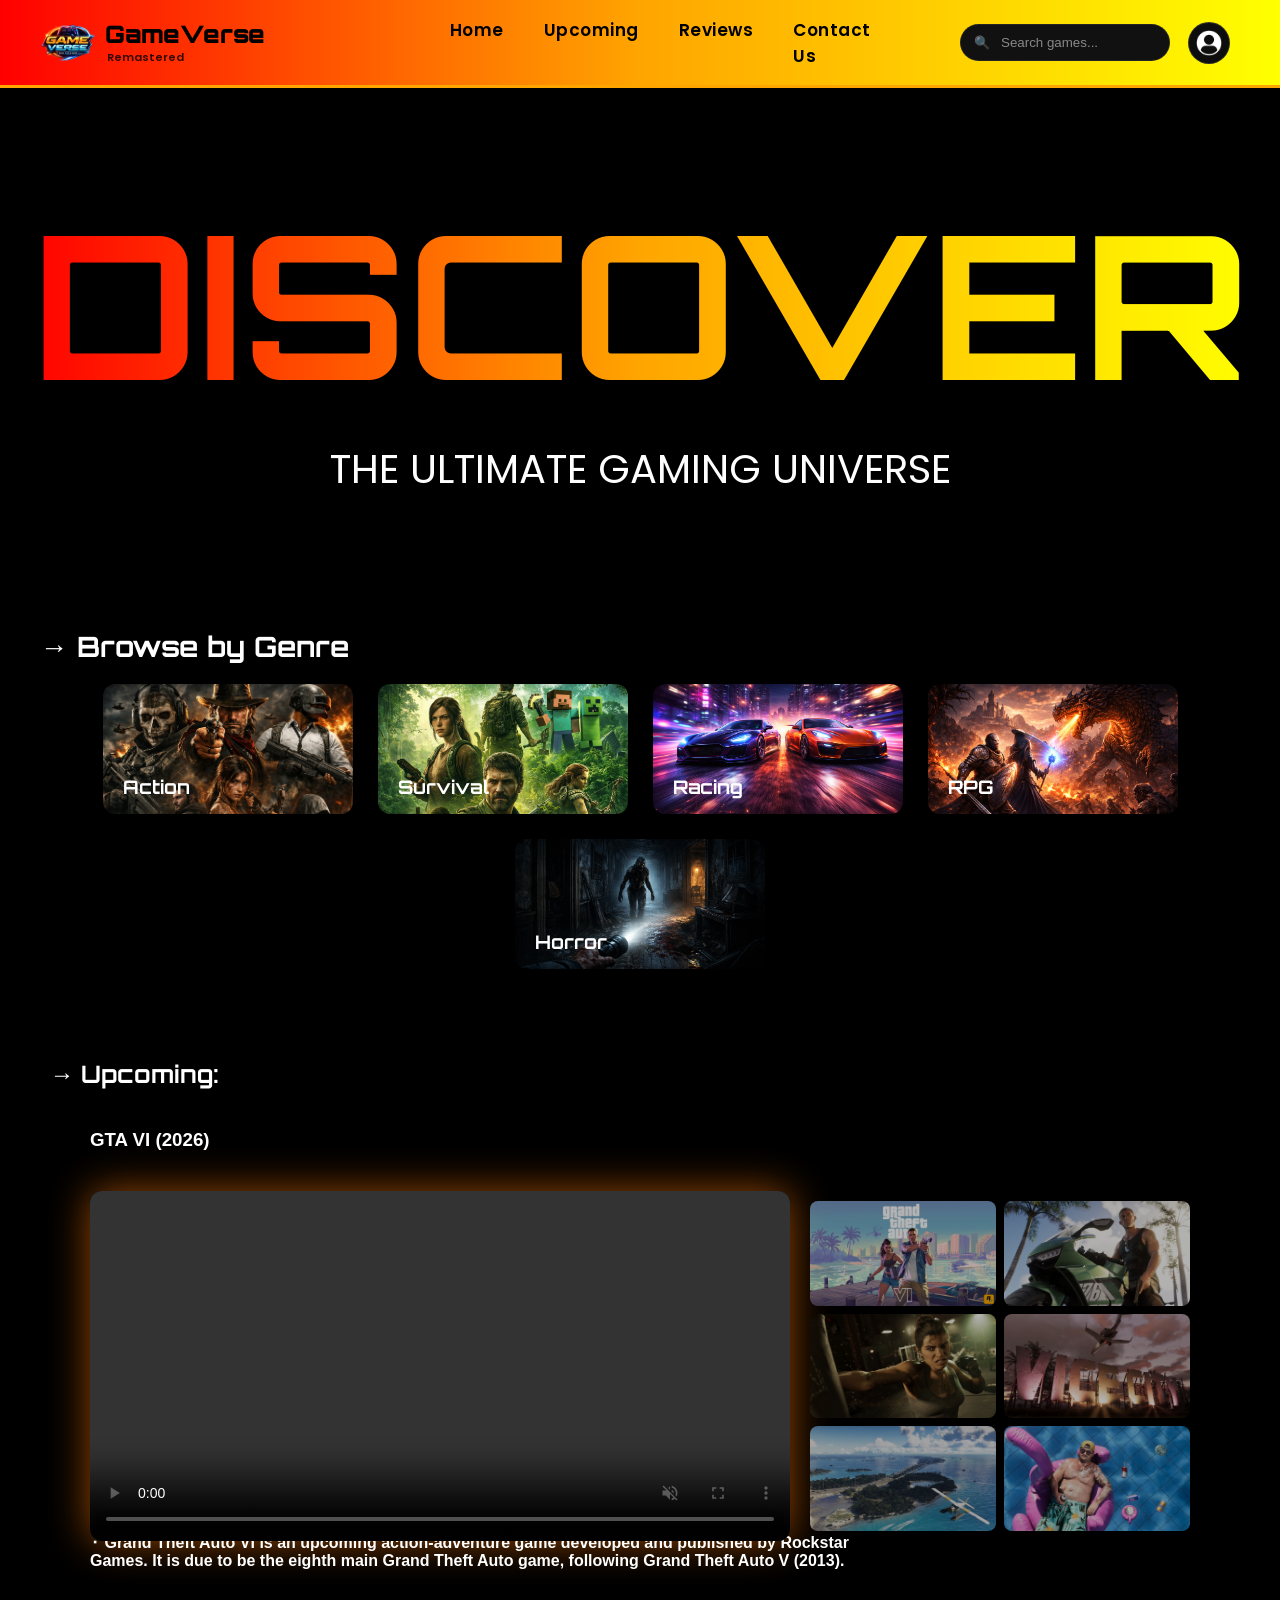
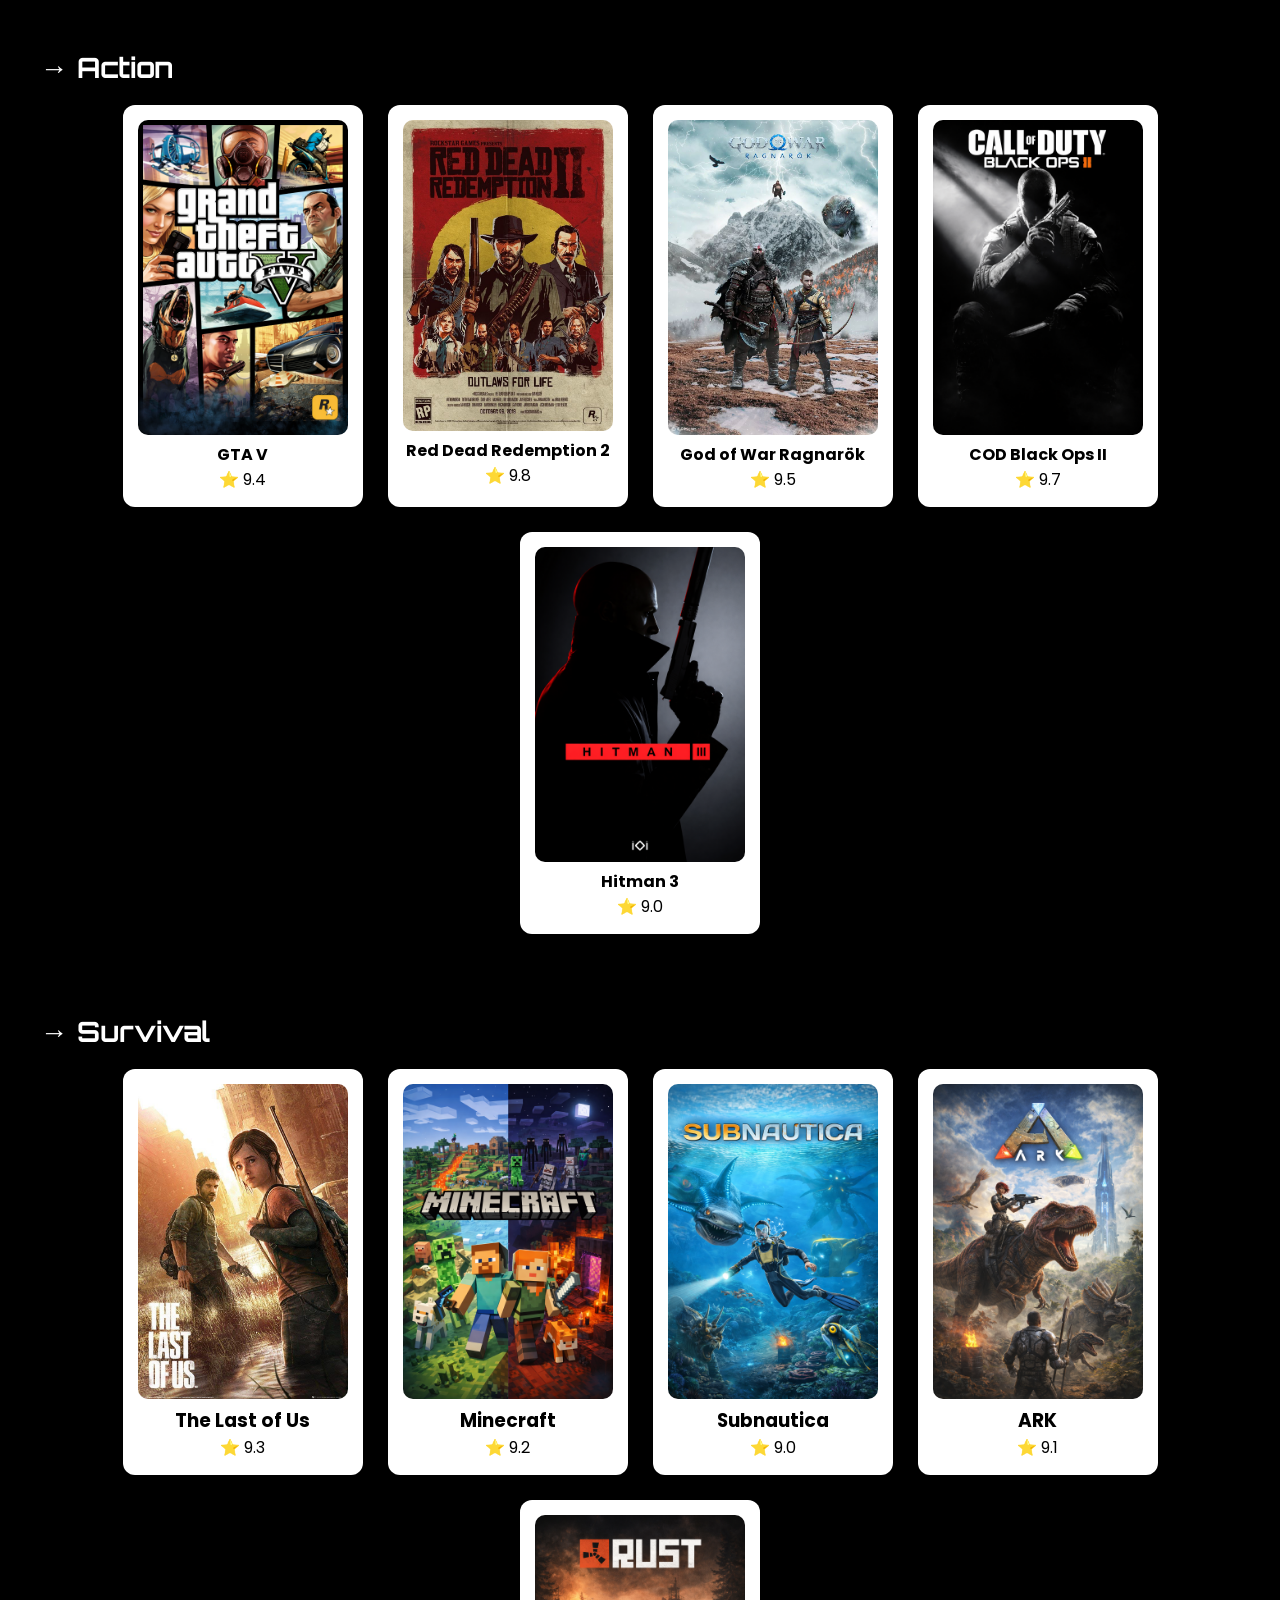
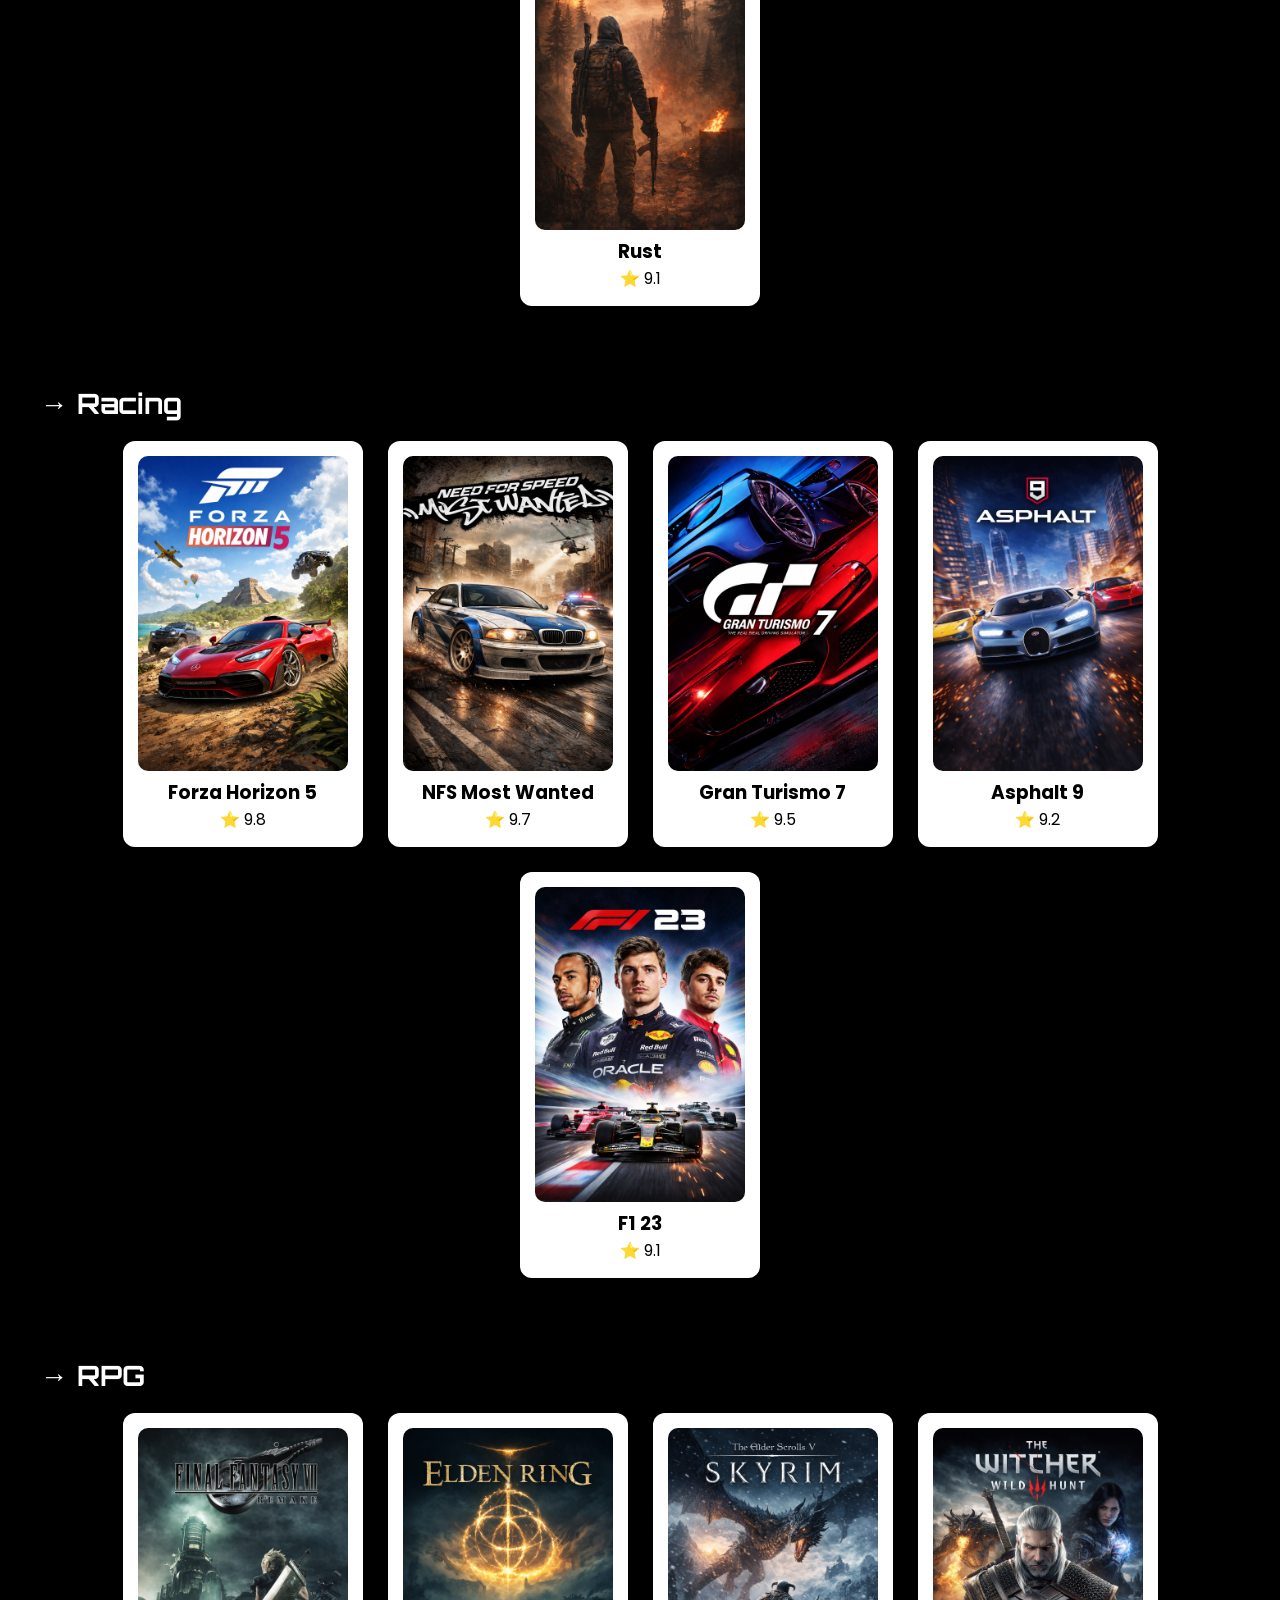
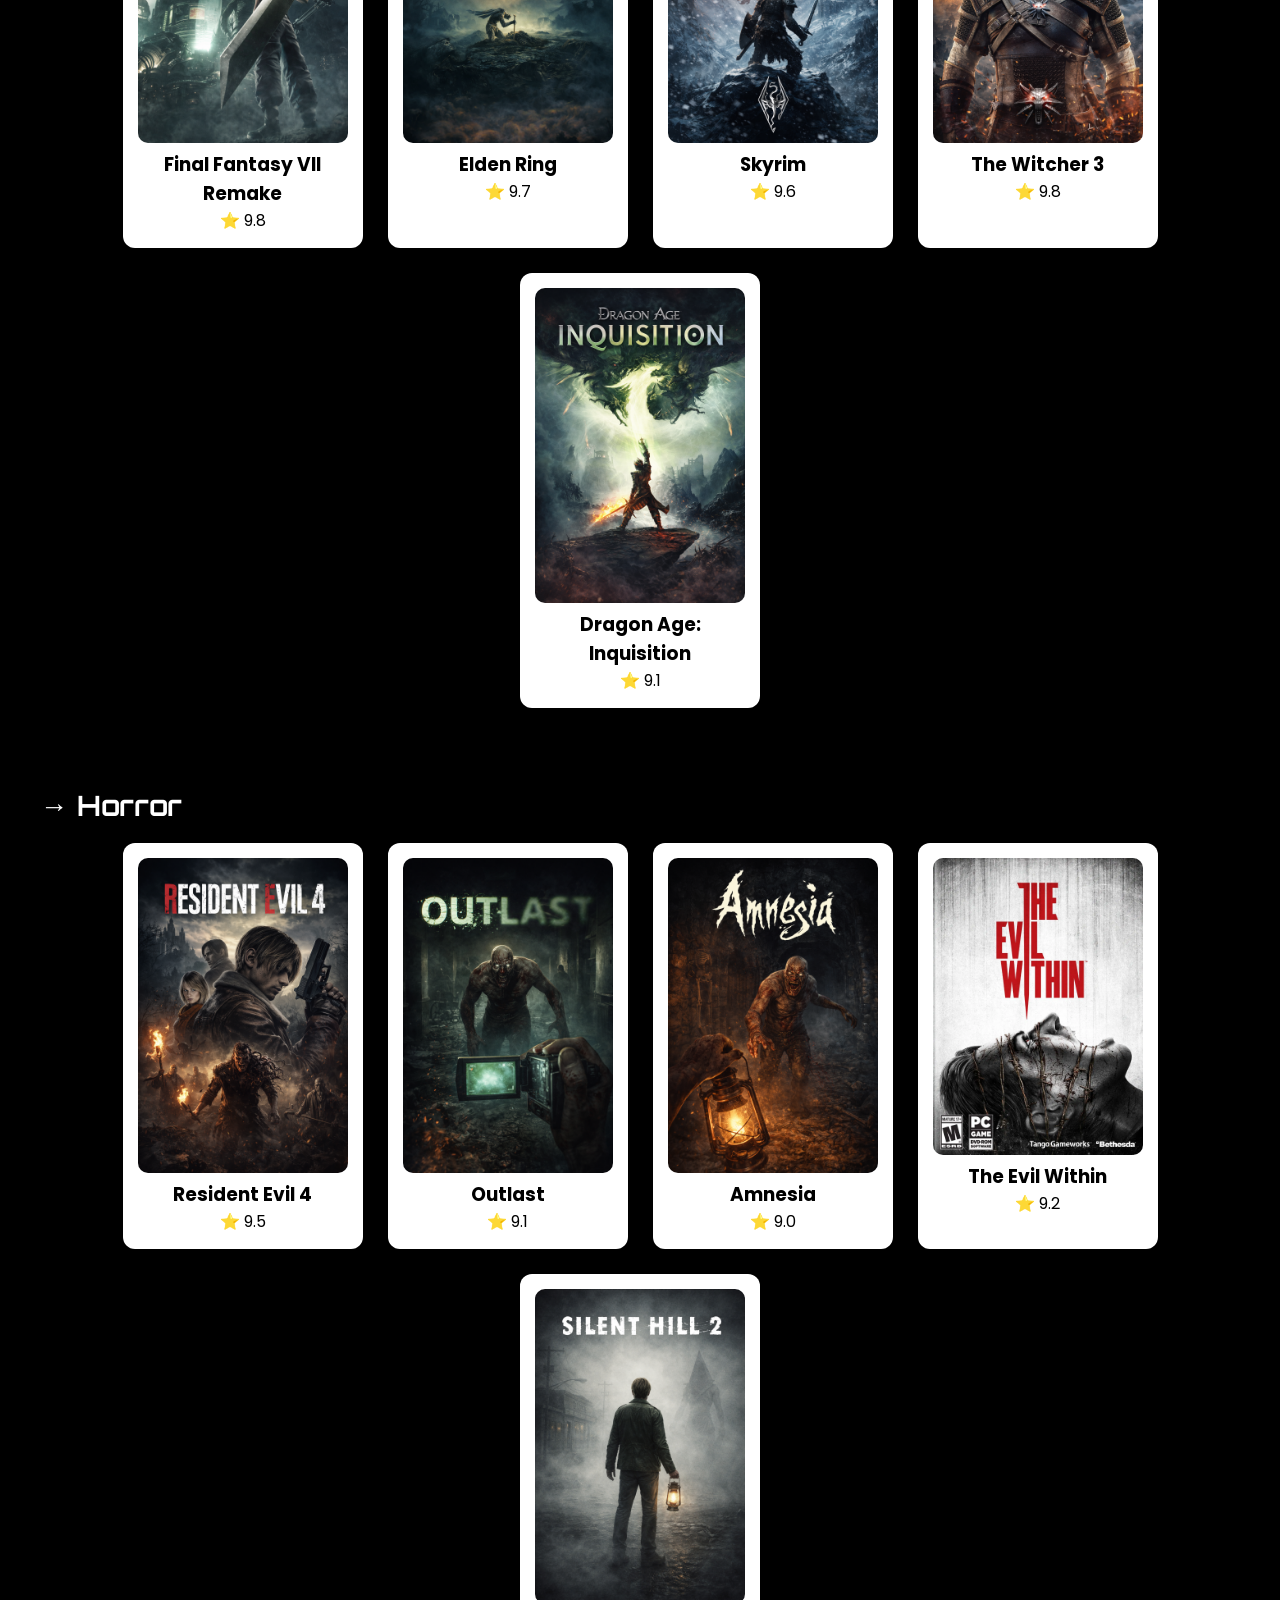
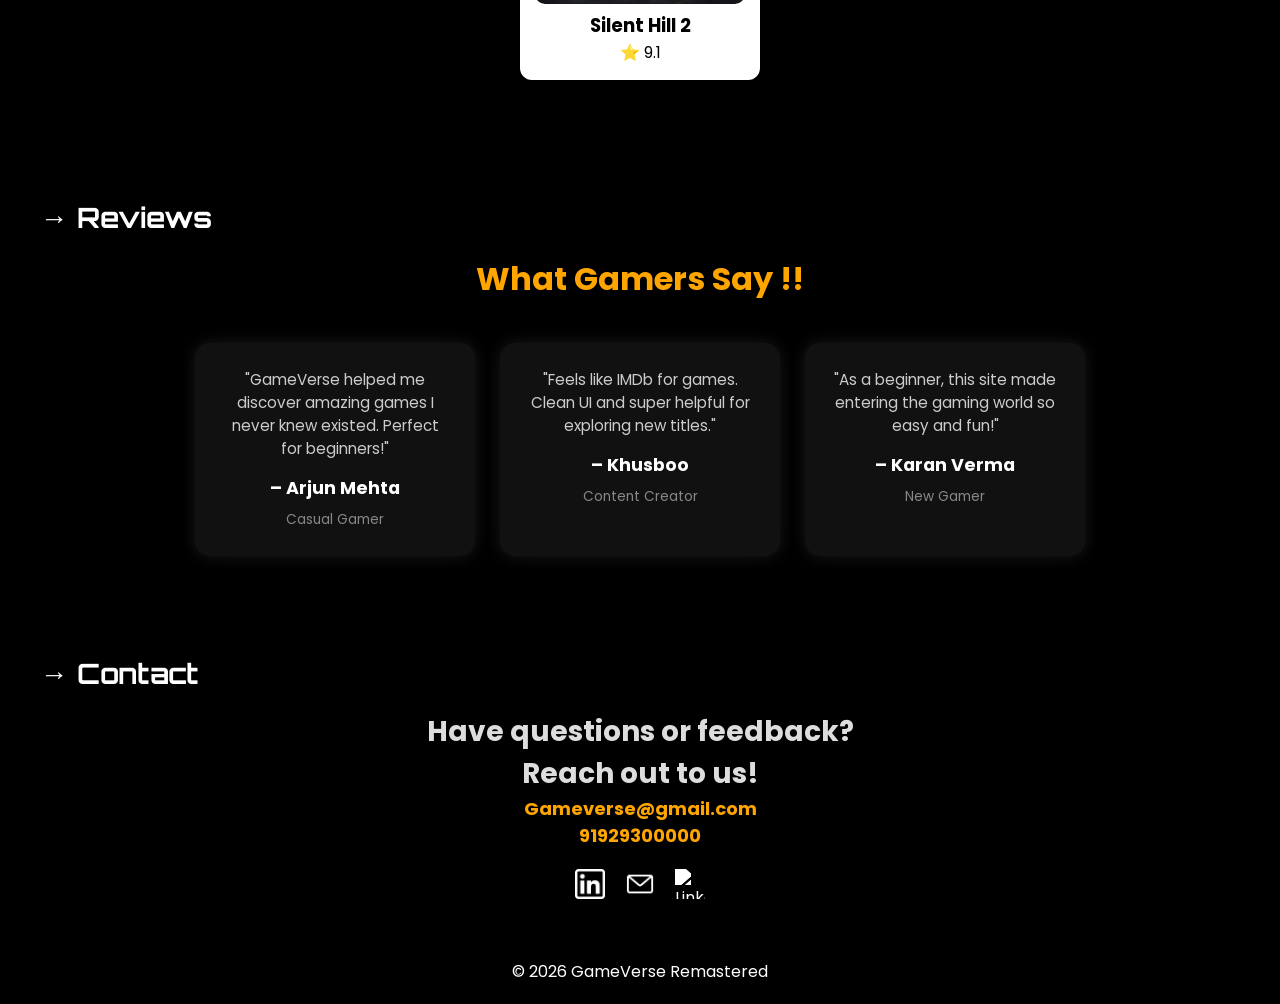
==== index.html @ 8b963e55 "new changes" ====
<!DOCTYPE html>
<html lang="en">
<head>
  <meta charset="UTF-8">
  <title>GameVerse Remastered</title>
  <meta name="viewport" content="width=device-width, initial-scale=1.0">

  <!-- fonts -->
  <link rel="preconnect" href="https://fonts.googleapis.com">
  <link rel="preconnect" href="https://fonts.gstatic.com" crossorigin>
  <link
    href="https://fonts.googleapis.com/css2?family=Archivo+Black&family=Bungee&family=Google+Sans:ital,opsz,wght@0,17..18,400..700;1,17..18,400..700&family=Orbitron:wght@400..900&family=Yanone+Kaffeesatz:wght@200..700&display=swap"
    rel="stylesheet">
  <link rel="preconnect" href="https://fonts.googleapis.com">
  <link rel="preconnect" href="https://fonts.gstatic.com" crossorigin>
  <link
    href="https://fonts.googleapis.com/css2?family=Archivo+Black&family=Bungee&family=Orbitron:wght@400..900&family=Yanone+Kaffeesatz:wght@200..700&display=swap"
    rel="stylesheet">
  <link
    href="https://fonts.googleapis.com/css2?family=Orbitron:wght@500;700;900&family=Poppins:wght@300;400;600&display=swap"
    rel="stylesheet">

  <link rel="stylesheet" href="GameVerse.css">
  <link rel="icon" href="./images_gameverse/logo_2.png">
</head>

<body>

  <header class="header">
    <nav class="navbar">
      <div class="brand">
        <img src="./images_gameverse/logo_2.png" class="logo-img">
        <div class="brand-text">
          <span class="logo">GameVerse</span><br>
          <span class="remastered">Remastered</span>
        </div>
      </div>

      <ul class="nav-links">
        <li><a href="#genres">Home</a></li>
        <li><a href="#Upcoming">Upcoming</a></li>
        <li><a href="#reviews">Reviews</a></li>
        <li><a href="#contact">Contact Us</a></li>
      </ul>

      <div class="nav-right">
        <div class="search-box">
          <span class="search-icon">🔍</span>
          <input class="search" type="text" placeholder="Search games...">
        </div>

        <div class="profile-btn" onclick="openPopup()">
          <img src="images_gameverse/profile.png" alt="profile">
        </div>
      </div>

      <!-- Login pop up -->
      <div class="popup" id="loginPopup">
        <div class="popup-content">
          <span class="close-btn" onclick="closePopup()">&times;</span>
          <h2 style="margin-bottom: 20px; margin-left: -2px;">Login</h2>

          <div class="input-group">
            <input type="text" id="username" required>
            <label>Username/Email</label>
          </div>

          <div class="input-group">
            <input type="password" id="password" required>
            <label>Password</label>
          </div>
          <button class="submit-btn" onclick="handleLogin()">Login→</button><br>
          <p id="login-msg"></p>
        </div>
      </div>
    </nav>
  </header>

  <!-- hero -->
  <section class="hero">
    <h1 class="hero-title">DISCOVER</h1>
    <p class="hero-sub">THE ULTIMATE GAMING UNIVERSE</p>
  </section>

  <!-- genres -->
  <section class="genres" id="genres">
    <h2 class="section-title">→ Browse by Genre</h2>

    <div class="genre-container">
      <div class="genre-card">
        <a href="#action" style="text-decoration: none; color:white;">
          <img src="images_gameverse/actiongenre.png" alt="Action">
          <h3>Action</h3>
        </a>
      </div>
      <div class="genre-card">
        <a href="#survival" style="text-decoration: none; color:white;">
          <img src="images_gameverse/survivalgenre.png" alt="Survival">
          <h3>Survival</h3>
        </a>
      </div>
      <div class="genre-card">
        <a href="#racing" style="text-decoration: none; color:white;">
          <img src="images_gameverse/racing.png" alt="Racing">
          <h3>Racing</h3>
        </a>
      </div>
      <div class="genre-card">
        <a href="#rpg" style="text-decoration: none; color:white;">
          <img src="images_gameverse/rpg.png" alt="Rpg">
          <h3>RPG</h3>
        </a>
      </div>
      <div class="genre-card">
        <a href="#horror" style="text-decoration: none; color:white;">
          <img src="images_gameverse/horror.png" alt="Horror">
          <h3>Horror</h3>
        </a>
      </div>
    </div>
  </section><br><br>

  <!-- upcoming -->
  <h2 id="Upcoming" style="font-family: 'Orbitron', sans-serif; padding: 0px 50px; margin:0;">&rarr; Upcoming:</h2>
  <section class="games" style="font-family: 'Google Sans', sans-serif; padding: 0px 50px; margin:0;">
    <div class="upcoming-card">
      <h3 class="gta6h3">GTA VI (2026)</h3>
      <div class="media-layout">
        <div class="main-media" id="mainMedia">
          <video id="mainVideo" muted loop controls>
            <source src="./video_gameverse/gta6.mp4" type="video/mp4">
          </video>
        </div>
        <div class="media-thumbs">
          <img src="images_gameverse/video_thumb.jpg" alt="GTA 6 video" onclick="showVideo()" class="active">
          <img src="images_gameverse/gta6_1.webp" alt="GTA 6 screenshot" onclick="changeMedia(this.src, this)">
          <img src="images_gameverse/gta6_2.webp" alt="GTA 6 screenshot" onclick="changeMedia(this.src, this)">
          <img src="images_gameverse/gta6_3.webp" alt="GTA 6 screenshot" onclick="changeMedia(this.src, this)">
          <img src="images_gameverse/gta6_4.webp" alt="GTA 6 screenshot" onclick="changeMedia(this.src, this)">
          <img src="images_gameverse/gta6_5.webp" alt="GTA 6 screenshot" onclick="changeMedia(this.src, this)">
        </div>
      </div>
      <p><b>Launch Date : &nbsp19 Nov 2026<br><br>&#11038 Grand Theft Auto VI is an upcoming action-adventure game
          developed
          and published by Rockstar<br> Games. It is due to be the eighth main Grand Theft Auto game, following Grand
          Theft Auto V (2013).</b></p>
    </div>
  </section>

  <!-- games -->
  <section id="action" class="games">
    <h2 class="section-title">→ Action</h2>
    <div class="cards">
      <div class="card"><a href="webpages_games/gtav.html"
          style="text-decoration: none; color: black; font-weight: bold;">
          <img src="./images_gameverse/gtav.png">
          GTA V</a>
        <p>⭐ 9.4</p>
      </div>
      <div class="card"><a href="webpages_games/rdr2.html"
          style="text-decoration: none; color: black; font-weight: bold;">
          <img src="./images_gameverse/rdr2.jpg">
          Red Dead Redemption 2</a>
        <p>⭐ 9.8</p>
      </div>
      <div class="card"><a href="webpages_games/gowr.html"
          style="text-decoration: none; color: black; font-weight: bold;">
          <img src="./images_gameverse/god-of-war.jpg">
          God of War
          Ragnarök</a>
        <p>⭐ 9.5</p>
      </div>
      <div class="card"><a href="webpages_games/codblackops.html"
          style="text-decoration: none; color: black; font-weight: bold;">
          <img src="./images_gameverse/cod3.png">
          COD
          Black Ops II</a>
        <p>⭐ 9.7</p>
      </div>
      <div class="card"><a href="webpages_games/hitman3.html"
          style="text-decoration: none; color: black; font-weight: bold;">
          <img src="./images_gameverse/hitman3.png">
          Hitman
          3</a>
        <p>⭐ 9.0</p>
      </div>
    </div>
  </section>

  <section id="survival" class="games">
    <h2 class="section-title">→ Survival</h2>
    <div class="cards">
      <div class="card"><img src="./images_gameverse/last_of_us.jpg">
        <h3>The Last of Us</h3>
        <p>⭐ 9.3</p>
      </div>
      <div class="card"><img src="./images_gameverse/minecraft.png">
        <h3>Minecraft</h3>
        <p>⭐ 9.2</p>
      </div>
      <div class="card"><img src="./images_gameverse/subnautica.png">
        <h3>Subnautica</h3>
        <p>⭐ 9.0</p>
      </div>
      <div class="card"><img src="./images_gameverse/ark.png">
        <h3>ARK</h3>
        <p>⭐ 9.1</p>
      </div>
      <div class="card"><img src="./images_gameverse/rust.png">
        <h3>Rust</h3>
        <p>⭐ 9.1</p>
      </div>
    </div>
  </section>

  <section id="racing" class="games">
    <h2 class="section-title">→ Racing</h2>
    <div class="cards">
      <div class="card"><img src="./images_gameverse/ForzaHorizan5.png">
        <h3>Forza Horizon 5</h3>
        <p>⭐ 9.8</p>
      </div>
      <div class="card"><img src="./images_gameverse/NFS_MostWanted.png">
        <h3>NFS Most Wanted</h3>
        <p>⭐ 9.7</p>
      </div>
      <div class="card"><img src="./images_gameverse/gran_turismo7.png">
        <h3>Gran Turismo 7</h3>
        <p>⭐ 9.5</p>
      </div>
      <div class="card"><img src="./images_gameverse/Asphalt.png">
        <h3>Asphalt 9</h3>
        <p>⭐ 9.2</p>
      </div>
      <div class="card"><img src="./images_gameverse/f1.png">
        <h3>F1 23</h3>
        <p>⭐ 9.1</p>
      </div>
    </div>
  </section>

  <section id="rpg" class="games">
    <h2 class="section-title">→ RPG</h2>
    <div class="cards">
      <div class="card"><img src="./images_gameverse/FF VII.png">
        <h3>Final Fantasy VII Remake</h3>
        <p>⭐ 9.8</p>
      </div>
      <div class="card"><img src="./images_gameverse/elden_ring.png">
        <h3>Elden Ring</h3>
        <p>⭐ 9.7</p>
      </div>
      <div class="card"><img src="./images_gameverse/skyrim.png">
        <h3>Skyrim</h3>
        <p>⭐ 9.6</p>
      </div>
      <div class="card"><img src="./images_gameverse/witcher3.png">
        <h3>The Witcher 3</h3>
        <p>⭐ 9.8</p>
      </div>
      <div class="card"><img src="./images_gameverse/Dragon.png">
        <h3>Dragon Age: Inquisition</h3>
        <p>⭐ 9.1</p>
      </div>
    </div>
  </section>

  <section id="horror" class="games">
    <h2 class="section-title">→ Horror</h2>
    <div class="cards">
      <div class="card"><img src="./images_gameverse/re4.png">
        <h3>Resident Evil 4</h3>
        <p>⭐ 9.5</p>
      </div>
      <div class="card"><img src="./images_gameverse/outlast.png">
        <h3>Outlast</h3>
        <p>⭐ 9.1</p>
      </div>
      <div class="card"><img src="./images_gameverse/amnesia.png">
        <h3>Amnesia</h3>
        <p>⭐ 9.0</p>
      </div>
      <div class="card"><img src="images_gameverse/evil_within.webp">
        <h3>The Evil Within</h3>
        <p>⭐ 9.2</p>
      </div>
      <div class="card"><img src="./images_gameverse/silent_hill2.png">
        <h3>Silent Hill 2</h3>
        <p>⭐ 9.1</p>
      </div>
    </div>
  </section>
  
  <!-- reviews -->
  
    <section class="reviews" id="reviews">
      <h2 class="review-heading">→ Reviews</h2>
      <h2 class="review-title">What Gamers Say !!</h2>
  
      <div class="review-container">
        
        <div class="review-card">
          <p class="review-text">
            "GameVerse helped me discover amazing games I never knew existed. Perfect for beginners!"
          </p>
          <h4 class="review-name">– Arjun Mehta</h4>
          <span class="review-role">Casual Gamer</span>
        </div>
  
        <div class="review-card">
          <p class="review-text">
            "Feels like IMDb for games. Clean UI and super helpful for exploring new titles."
          </p>
          <h4 class="review-name">– Khusboo</h4>
          <span class="review-role">Content Creator</span>
        </div>
  
        <div class="review-card">
          <p class="review-text">
            "As a beginner, this site made entering the gaming world so easy and fun!"
          </p>
          <h4 class="review-name">– Karan Verma</h4>
          <span class="review-role">New Gamer</span>
        </div>
  
      </div>
    </section>
  
  <!-- Contact us -->

  <section id="contact" class="contact">
    <h2 class="section-title">→ Contact</h2>
    <p>Have questions or feedback?<br>Reach out to us!<br></p>
    <p style="font-size: 18px; color: orange;">Gameverse@gmail.com <br> 91929300000</p>
    <div class="container-contact">
      <img src="/images_gameverse/linkedin_logo.png" alt="Instagram" class="social-icon">
      <img src="/images_gameverse/mail_logo.png" alt="mail" class="social-icon">
      <img src="/images_gameverse/insta_logo.png" alt="LinkedIn" class="social-icon">
    </div>
  </section>



  <footer>
    <p>© 2026 GameVerse Remastered</p>
  </footer>
  
<script src="GVR.js"></script>
</body>
</html>
---- GameVerse.css ----
html {
  scroll-behavior: smooth;
}

* {
  margin: 0;
  padding: 0;
  box-sizing: border-box;
}

body {
  background: black;
  color: white;
  font-family: 'Poppins', sans-serif;
}

/* navbar */
header {
  border-bottom: 3px solid orange;
  background: linear-gradient(90deg, red, orange, yellow);
}

.navbar {
  display: flex;
  align-items: center;
  padding: 15px 50px;
  gap: 20px;
}

.nav-right {
  margin-left: auto;
  flex: 1;
  display: flex;
  align-items: center;
  justify-content: flex-end;
  gap: 10px;
}

.brand {
  display: flex;
  align-items: center;
  gap: 12px;
  flex: 1;
}

.logo-img {
  width: 55px;
  height: 55px;
  object-fit: cover;
  border-radius: 12px;
  margin-left: -10px;
}

.brand-text {
  display: flex;
  flex-direction: column;
  justify-content: center;
}

.logo-img:hover {
  transform: scale(1.05);
  box-shadow: 0 0 15px rgba(255, 140, 0, 0.8);
}

.logo {
  font-family: 'Orbitron', sans-serif;
  font-weight: 900;
  font-size: 24px;
  color: black;
  margin-bottom: -2px;
  margin-left: -2px;
}

.brand-text {
  display: flex;
  flex-direction: column;
  line-height: 1;
}

.remastered {
  font-size: 11px;
  color: black;
  font-weight: 600;
  opacity: 0.8;
  margin-top: -8px;
}

.nav-links {
  display: flex;
  flex: 1;
  list-style: none;
  gap: 40px;
  margin-left: 40px;
  justify-content: center;
}

.nav-links a {
  color: black;
  text-decoration: none;
  font-weight: 600;
  position: relative;
  transition: 0.2s ease;
  letter-spacing: 0.5px;
  font-size: 17px;
}

.nav-links a::after {
  content: '';
  position: absolute;
  width: 0;
  height: 3px;
  background: black;
  left: 0;
  bottom: -6px;
  transition: 0.3s;
}

.nav-links a:hover::after {
  width: 100%;
}

/* login */
.profile-btn {
  width: 42px;
  height: 42px;
  border-radius: 50%;
  overflow: hidden;
  background: #0d0d0d;
  border: 1px solid rgba(255,255,255,0.15);
  cursor: pointer;
  transition: all 0.3s ease;
  margin-left: 8px;
  display: flex;
  align-items: center;
  justify-content: center;
}

.profile-btn img {
  width: 65%;
  height: 65%;
  object-fit: contain;
  filter: brightness(0) invert(1);
}

.profile-btn:hover {
  border-color: orange;
  box-shadow: 0 0 8px rgba(255,140,0,0.4);
  transform: scale(1.08);
}

.profile-btn:active {
  transform: scale(0.95);
}

/* login popup */
.popup {
  position: fixed;
  top: 0;
  left: 0;
  width: 100%;
  height: 100%;
  display: none;
  justify-content: center;
  align-items: center;
  background: rgba(0, 0, 0, 0.6);
  backdrop-filter: blur(6px);
  z-index: 999;
}

/* login box */
.popup-content {
  background: #111;
  padding: 30px 30px;
  border-radius: 16px;
  width: 360px;
  text-align: center;
  border: 1px solid rgba(255,255,255,0.1);
  box-shadow: 0 0 30px rgba(255, 140, 0, 0.2);
  transform: scale(0.9);
  opacity: 0;
  transition: all 0.3s ease;
}

.popup-content h2 {
  font-size: 24px;
  margin-bottom: 15px;
}

.popup.show .popup-content {
  transform: scale(1);
  opacity: 1;
}

.popup-content label {
  font-size: 13px;
  color: orange;
  font-weight: 500;
  letter-spacing: 0.5px;
}

/* login input */
.input-group {
  position: relative;
  margin: 15px 0;
}

.input-group input {
  width: 100%;
  padding: 12px 10px;
  background: #0d0d0d;
  border: 1px solid rgba(255,255,255,0.1);
  border-radius: 8px;
  color: white;
  outline: none;
}

.input-group label {
  position: absolute;
  left: 12px;
  top: 50%;
  transform: translateY(-50%);
  color: #888;
  font-size: 14px;
  pointer-events: none;
  transition: 0.3s ease;
}

.input-group input:focus + label,
.input-group input:valid + label {
  top: -8px;
  left: 8px;
  font-size: 11px;
  color: orange;
  background: #111;
  padding: 0 5px;
}

.popup-content input {
  width: 100%;
  padding: 10px;
  margin: 10px 0;
  border-radius: 8px;
  border: 1px solid rgba(255,255,255,0.1);
  background: #0d0d0d;
  color: white;
  outline: none;
  transition: 0.3s;
}

.popup-content input:focus {
  border-color: orange;
  box-shadow: 0 0 8px rgba(255,140,0,0.5);
}

#login-msg {
  color: orange;
  font-size: 13px;
  margin-top: 5px;
}

/* login button */
/* login button */
.submit-btn {
  width: 100%;
  padding: 12px;
  margin-top: 12px;
  border: none;
  border-radius: 10px;
  background: linear-gradient(90deg, #ff8c00, #ffd700);
  color: black;
  font-weight: 600;
  letter-spacing: 0.8px;
  cursor: pointer;
  transition: all 0.25s ease;
  position: relative;
  overflow: hidden;
}

.submit-btn:hover {
  transform: translateY(-2px) scale(1.03);
  box-shadow: 0 8px 20px rgba(255,140,0,0.5);
}

.submit-btn:active {
  transform: scale(0.96);
  box-shadow: 0 3px 8px rgba(255,140,0,0.4);
}

/* close button login */
.close-btn {
  position: absolute;
  top: 10px;
  right: 15px;
  font-size: 20px;
  cursor: pointer;
  color: white;
  opacity: 0.7;
}

.close-btn:hover {
  opacity: 1;
}

@keyframes fadeIn {
  from { opacity: 0; transform: scale(0.8); }
  to { opacity: 1; transform: scale(1); }
}

.search {
  padding: 10px 18px;
  border-radius: 25px;
  background: #111;
  color: white;
  border: 1px solid rgba(255, 255, 255, 0.08);
  outline: none;
  width: 210px;
  transition: all 0.3s ease;
}

.search:focus {
  border-color: rgba(255, 140, 0, 0.6);
  box-shadow: 0 0 10px rgba(255, 140, 0, 0.6);
  background: #0d0d0d;
  width: 260px;
}

.search::placeholder {
  color: rgba(255,255,255,0.5);
}

.search-box {
  position: relative;
  display: flex;
  align-items: center;
}

.search-icon {
  position: absolute;
  left: 14px;
  font-size: 14px;
  color: rgba(255,255,255,0.6);
  pointer-events: none;
  top: 50%;
  transform: translateY(-50%);
  font-size: 13px;
}

.search {
  padding: 10px 18px 10px 40px;
  transition: all 0.25s ease;
}

.search-box:focus-within .search-icon {
  color: orange;
}

/* hero */
.hero {
  text-align: center;
  padding: 90px 20px;
}

.hero-title {
  font-family: 'Orbitron', sans-serif;
  font-size: 200px;
  background: linear-gradient(90deg, red, orange, yellow);
  background-clip: text;
  -webkit-background-clip: text;
  color: transparent;
  animation: glow 1.5s infinite alternate;
}

.hero-sub {
  font-size: 40px;
  margin-top: 10px;
}

@keyframes glow {
  from {
    text-shadow: 0 0 10px red;
  }

  to {
    text-shadow: 0 0 15px orange;
  }
}

.upcoming-card {
  display: flex;
  color: white;
  background: #ffffff;
  border-radius: 10px;
  flex-wrap: wrap;
  margin: 20px;
  gap: 0px;
  flex-direction: column;
  padding: 20px 20px 0px 20px;
}

/* Soft ambient glow behind video */
.upcoming-card video {
  box-shadow:
    0 0 40px rgba(255, 120, 0, 0.6),
    0 0 80px rgba(255, 60, 0, 0.4);
  border-radius: 10px;
  transition: transform 0.4s ease, box-shadow 0.4s ease;
}

/* Smooth scale on hover */
.upcoming-card video:hover {
  transform: scale(1.01);
  box-shadow:
    0 0 60px rgba(255, 140, 0, 0.8),
    0 0 120px rgba(255, 80, 0, 0.6);
}

/* Ambient light pulse animation */
@keyframes ambientPulse {
  0% {
    box-shadow:
      0 0 30px rgba(255, 120, 0, 0.5),
      0 0 60px rgba(255, 60, 0, 0.3);
  }

  100% {
    box-shadow:
      0 0 30px rgba(255, 140, 0, 0.7),
      0 0 50px rgba(255, 80, 0, 0.5);
  }
}

.upcoming-card video {
  animation: ambientPulse 3s ease-in-out infinite alternate;
}

.spec-box {
  margin-top: 25px;
  padding: 20px;
  background: linear-gradient(90deg, #111, #1a1a1a);
  border-radius: 12px;
  border-left: 4px solid orange;
}

.spec-box h4 {
  margin-bottom: 10px;
  font-family: 'Orbitron', sans-serif;
}

.spec-box ul {
  list-style: none;
  padding-left: 0;
}

.spec-box li {
  margin-bottom: 6px;
  color: #ddd;
}

/* Genres */
.genres {
  padding: 40px;
}

.section-title {
  font-family: 'Orbitron', sans-serif;
  font-size: 28px;
  margin-bottom: 20px;
}

.genre-container {
  display: flex;
  gap: 25px;
  flex-wrap: wrap;
  justify-content: center;
}

.genre-card {
  width: 250px;
  height: 130px;
  position: relative;
  border-radius: 12px;
  overflow: hidden;
}

.genre-card img {
  width: 100%;
  height: 100%;
  object-fit: cover;
}

.genre-card .overlay {
  position: absolute;
  inset: 0;
  background: linear-gradient(to top, black, transparent);
}

.genre-card h3 {
  position: absolute;
  bottom: 15px;
  left: 20px;
  font-family: 'Orbitron', sans-serif;
}

.genre-card:hover {
  transform: scale(1.05);
  box-shadow: 0 0 25px orange;
  transition: 0.4s;
}

/* upcoming */
.upcoming {
  padding: 40px;
}

.upcoming-card {
  display: flex;
  gap: 20px;
  background: #000000;
  padding: 20px;
  border-radius: 12px;
}

.upcoming-card video {
  width: 100%;
  max-width: 700px;
  height: auto;
  display: block;
  margin: 20px auto;
}

/* games */
.games {
  padding: 40px;
}

.cards {
  display: flex;
  gap: 25px;
  flex-wrap: wrap;
  justify-content: center;
}

.card {
  background: white;
  color: black;
  padding: 15px;
  border-radius: 12px;
  text-align: center;
  width: 240px;
  transition: 0.4s;
}

.card img {
  width: 100%;
  border-radius: 10px;
}

.card:hover {
  transform: translateY(-10px);
  box-shadow: 0 0 30px white;
}

/* MEDIA LAYOUT */
.media-layout {
  display: flex;
  gap: 20px;
  align-items: center;
  justify-content: center;
  flex-wrap: wrap;
}

/* LEFT MAIN */
.main-media {
  flex: 2;
  max-width: 700px;
}

.main-media video,
.main-media img {
  width: 100%;
  border-radius: 12px;
  box-shadow: 0 0 40px rgba(255, 120, 0, 0.6);
  transition: 0.3s;
}

/* upcoming photos */
.media-thumbs {
  flex: 1;
  display: grid;
  grid-template-columns: repeat(2, 1fr);
  gap: 8px;
  max-width: 500px;
}

.media-thumbs img {
  width: 100%;
  height: 100%;
  object-fit: cover;
  border-radius: 8px;
  cursor: pointer;
  opacity: 0.7;
  transition: 0.3s;
}

.media-thumbs img:hover {
  opacity: 1;
  transform: scale(1.05);
  box-shadow: 0 0 20px orange;
}

/*contact us */
.contact {
  padding: 40px;
}
.contact p {
  font-family: 'Poppins', sans-serif;
  font-weight: bold;
  text-align: center;
  font-size: 28px;
  color: #ddd;
}
.social-icon {
  width: 30px;
  height: 30px;
  margin: 0 10px;
  filter: brightness(0) invert(1);
}
.container-contact {
  display: flex;
  justify-content: center;
  margin-top: 20px;
}

/* reviews */
.reviews {
  padding: 60px 20px;
  text-align: center;
  background: #000;
  color: #fff;
}

.review-heading {
  font-family: 'Orbitron', sans-serif;
  font-size: 28px;
  margin: 20px;
  text-align: left;

}

.review-title {
  font-size: 2rem;
  color: orange;
  margin-bottom: 40px;
}

.review-container {
  display: flex;
  justify-content: center;
  gap: 25px;
  flex-wrap: wrap;
}

.review-card {
  background: #111;
  padding: 25px;
  width: 280px;
  border-radius: 15px;
  box-shadow: 0 0 15px rgba(255, 255, 255, 0.1);
  transition: 0.3s ease;
}

.review-card:hover {
  transform: translateY(-10px);
  box-shadow: 0 0 25px rgba(255, 255, 255, 0.2);
}

.review-text {
  font-size: 0.95rem;
  margin-bottom: 15px;
  color: #ccc;
}

.review-name {
  font-size: 1.1rem;
  margin: 5px 0;
  color: #fff;
}

.review-role {
  font-size: 0.85rem;
  color: #888;
}
 
/* footer */
footer {
  text-align: center;
  padding: 20px;
  background: #000000;
}
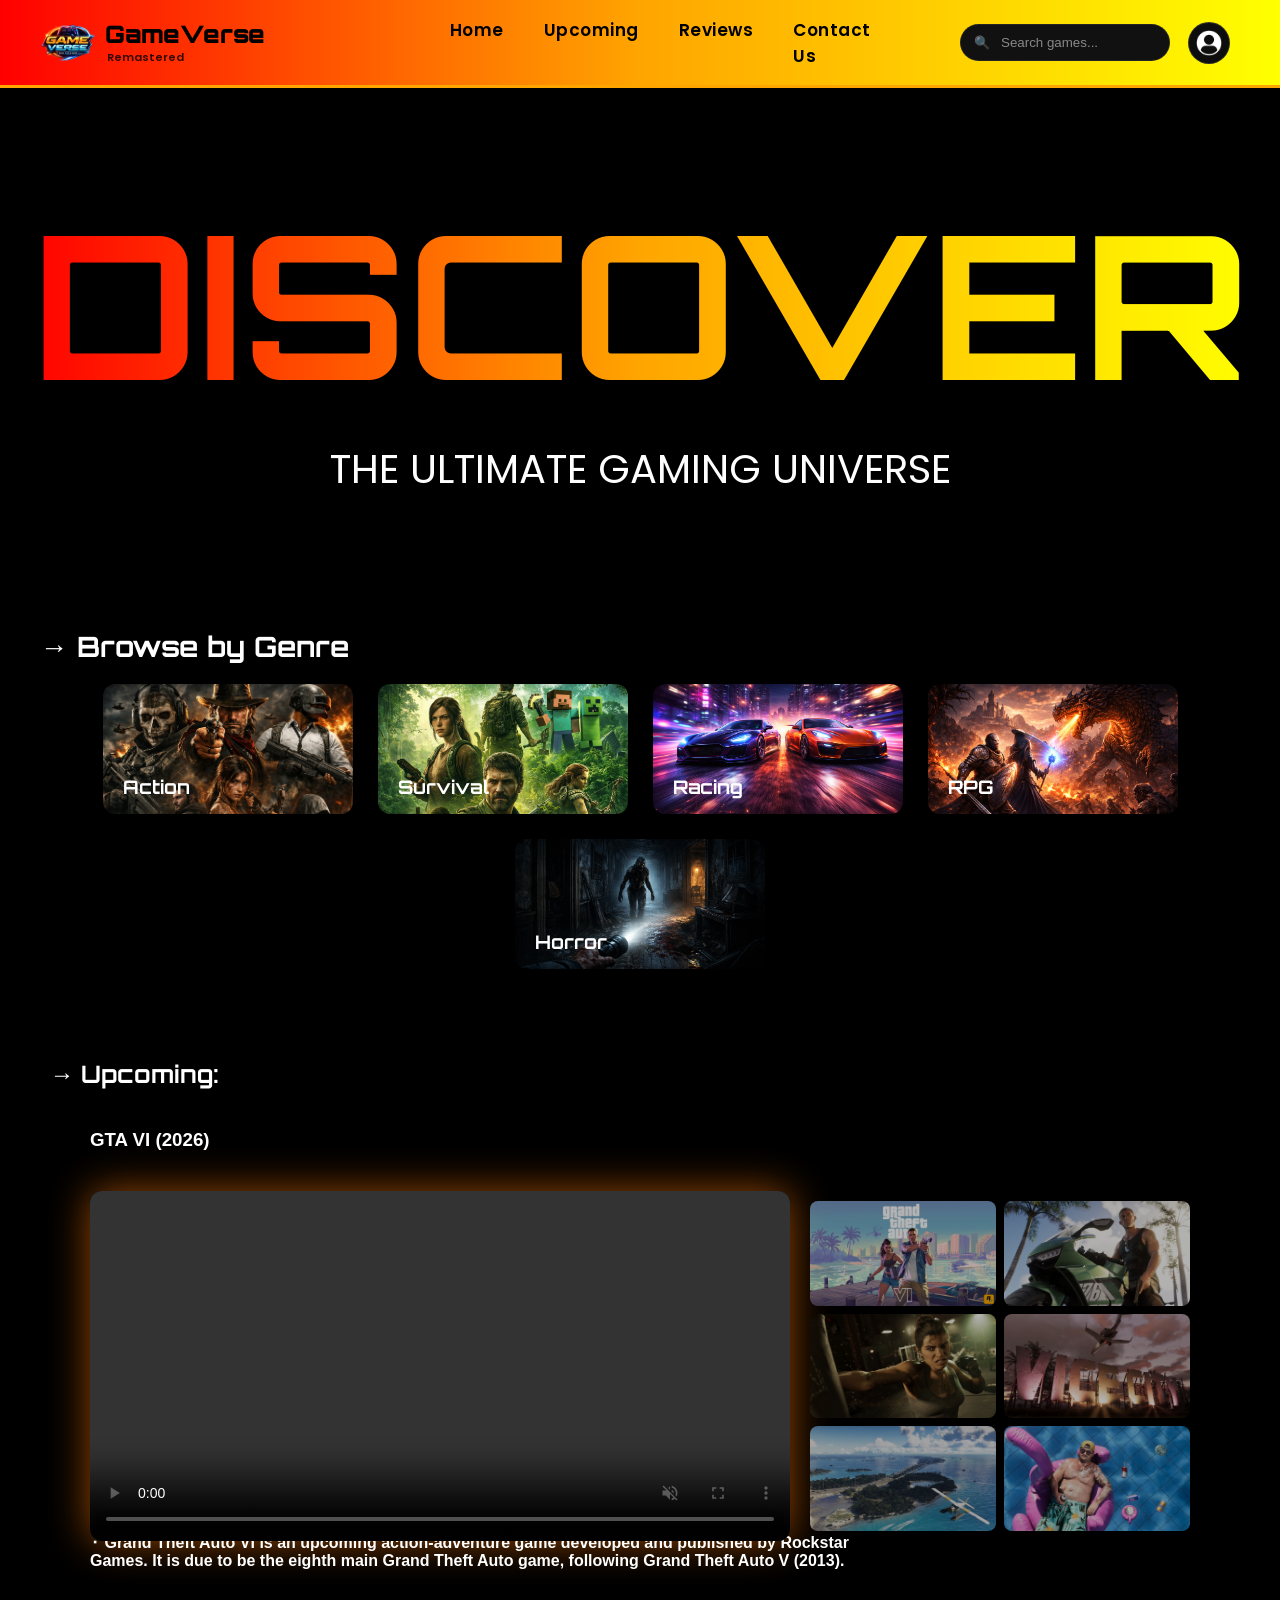
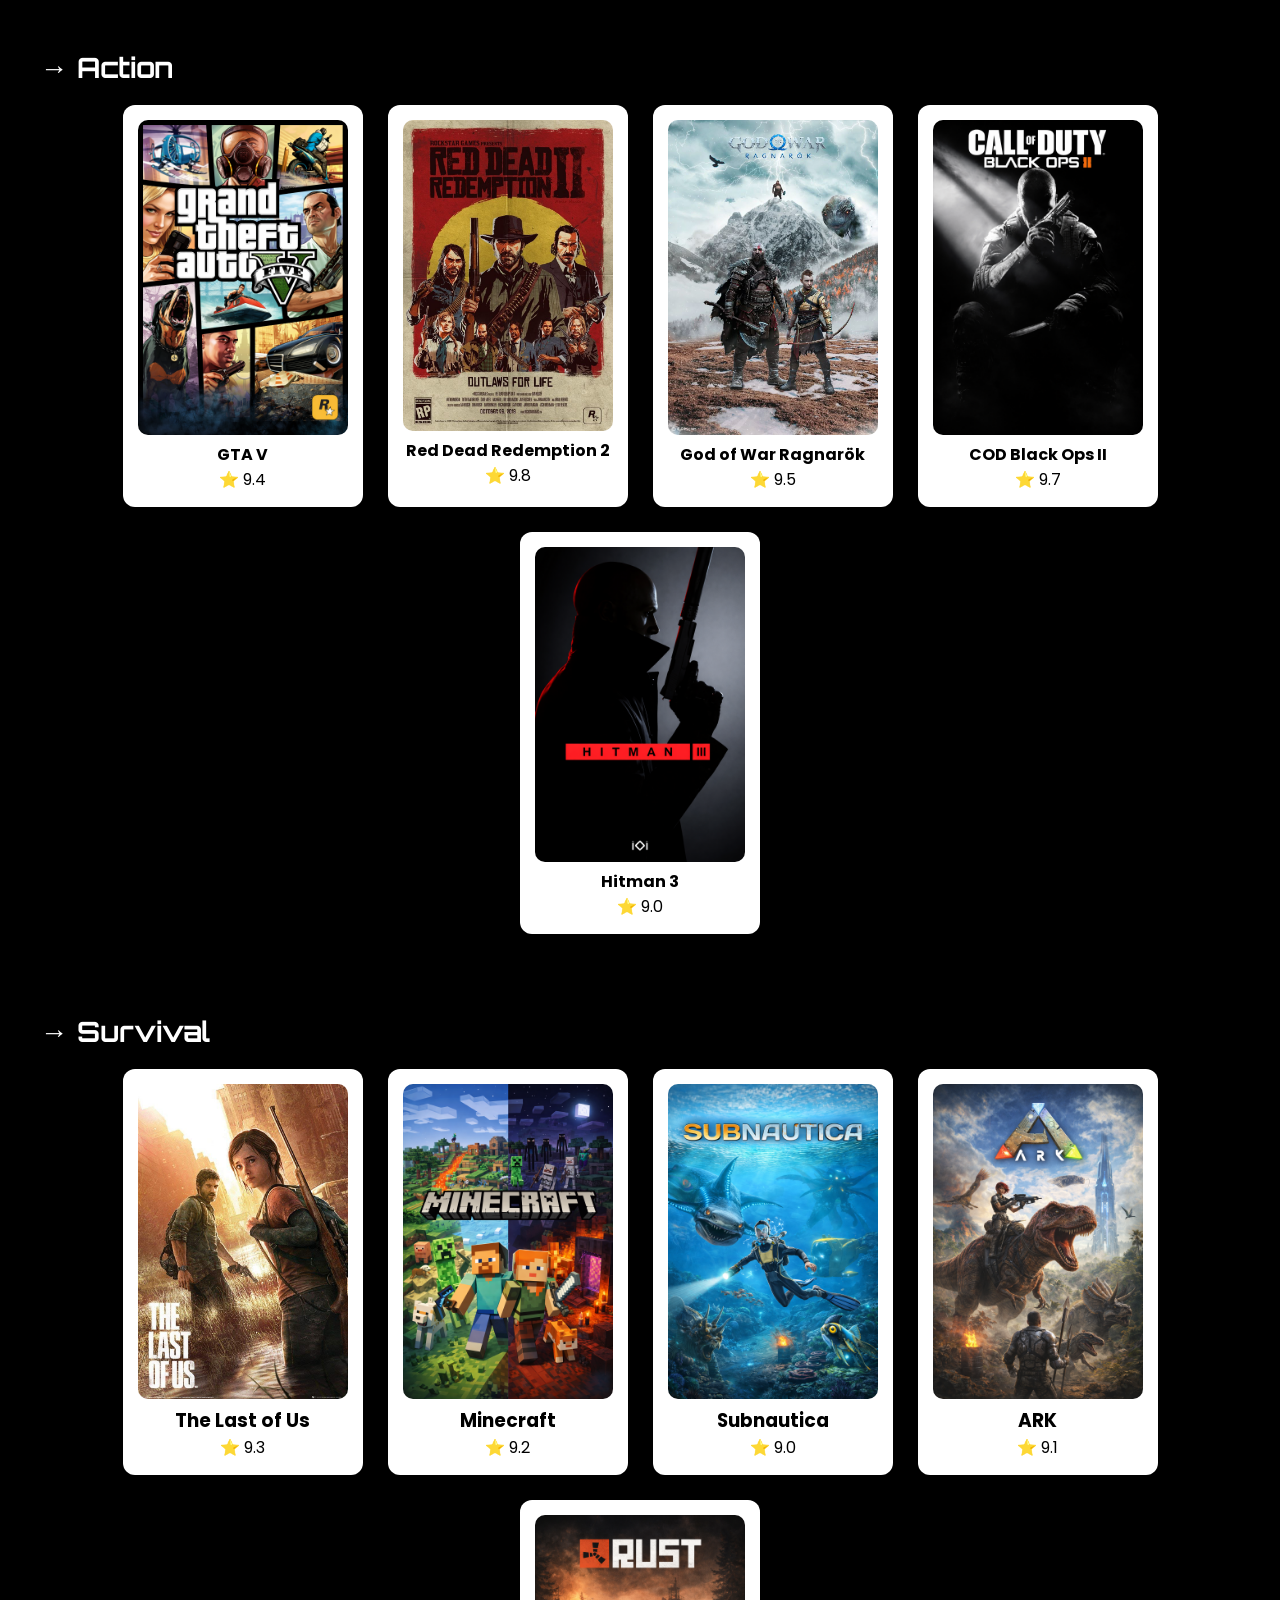
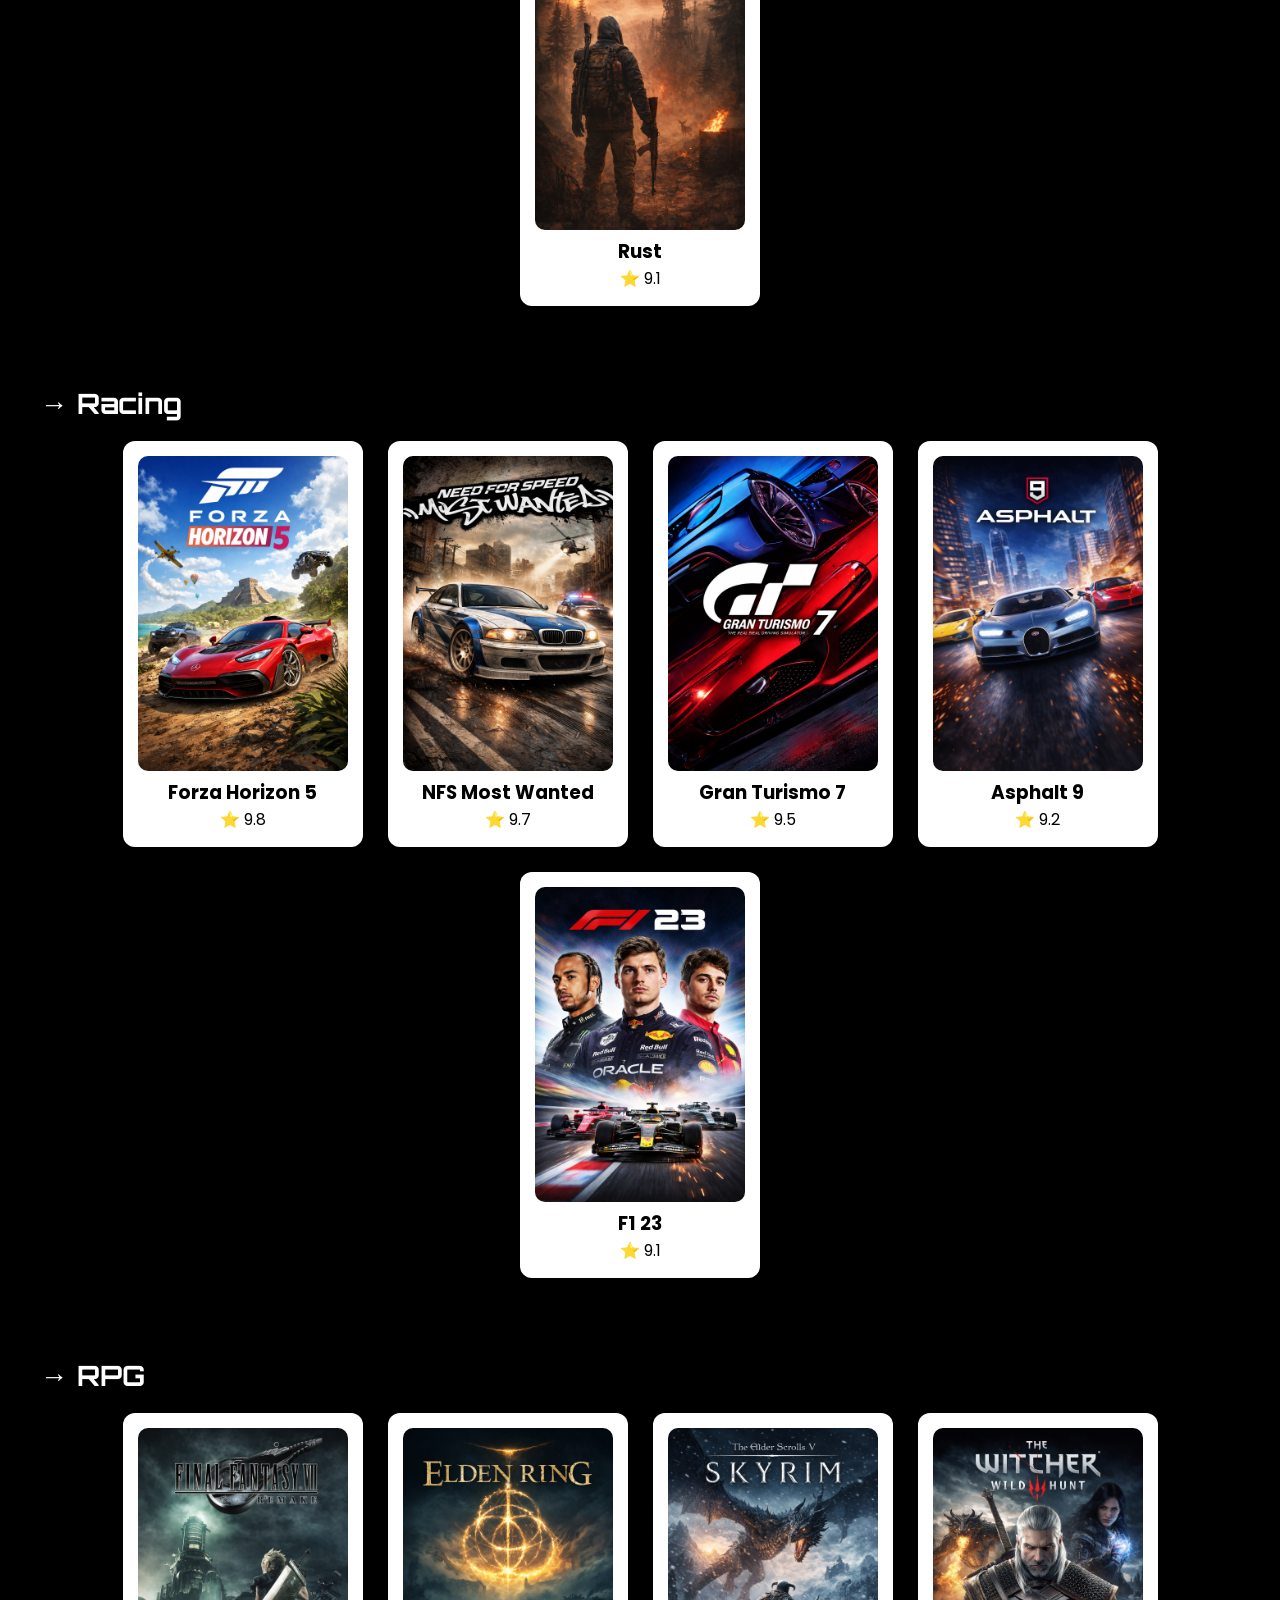
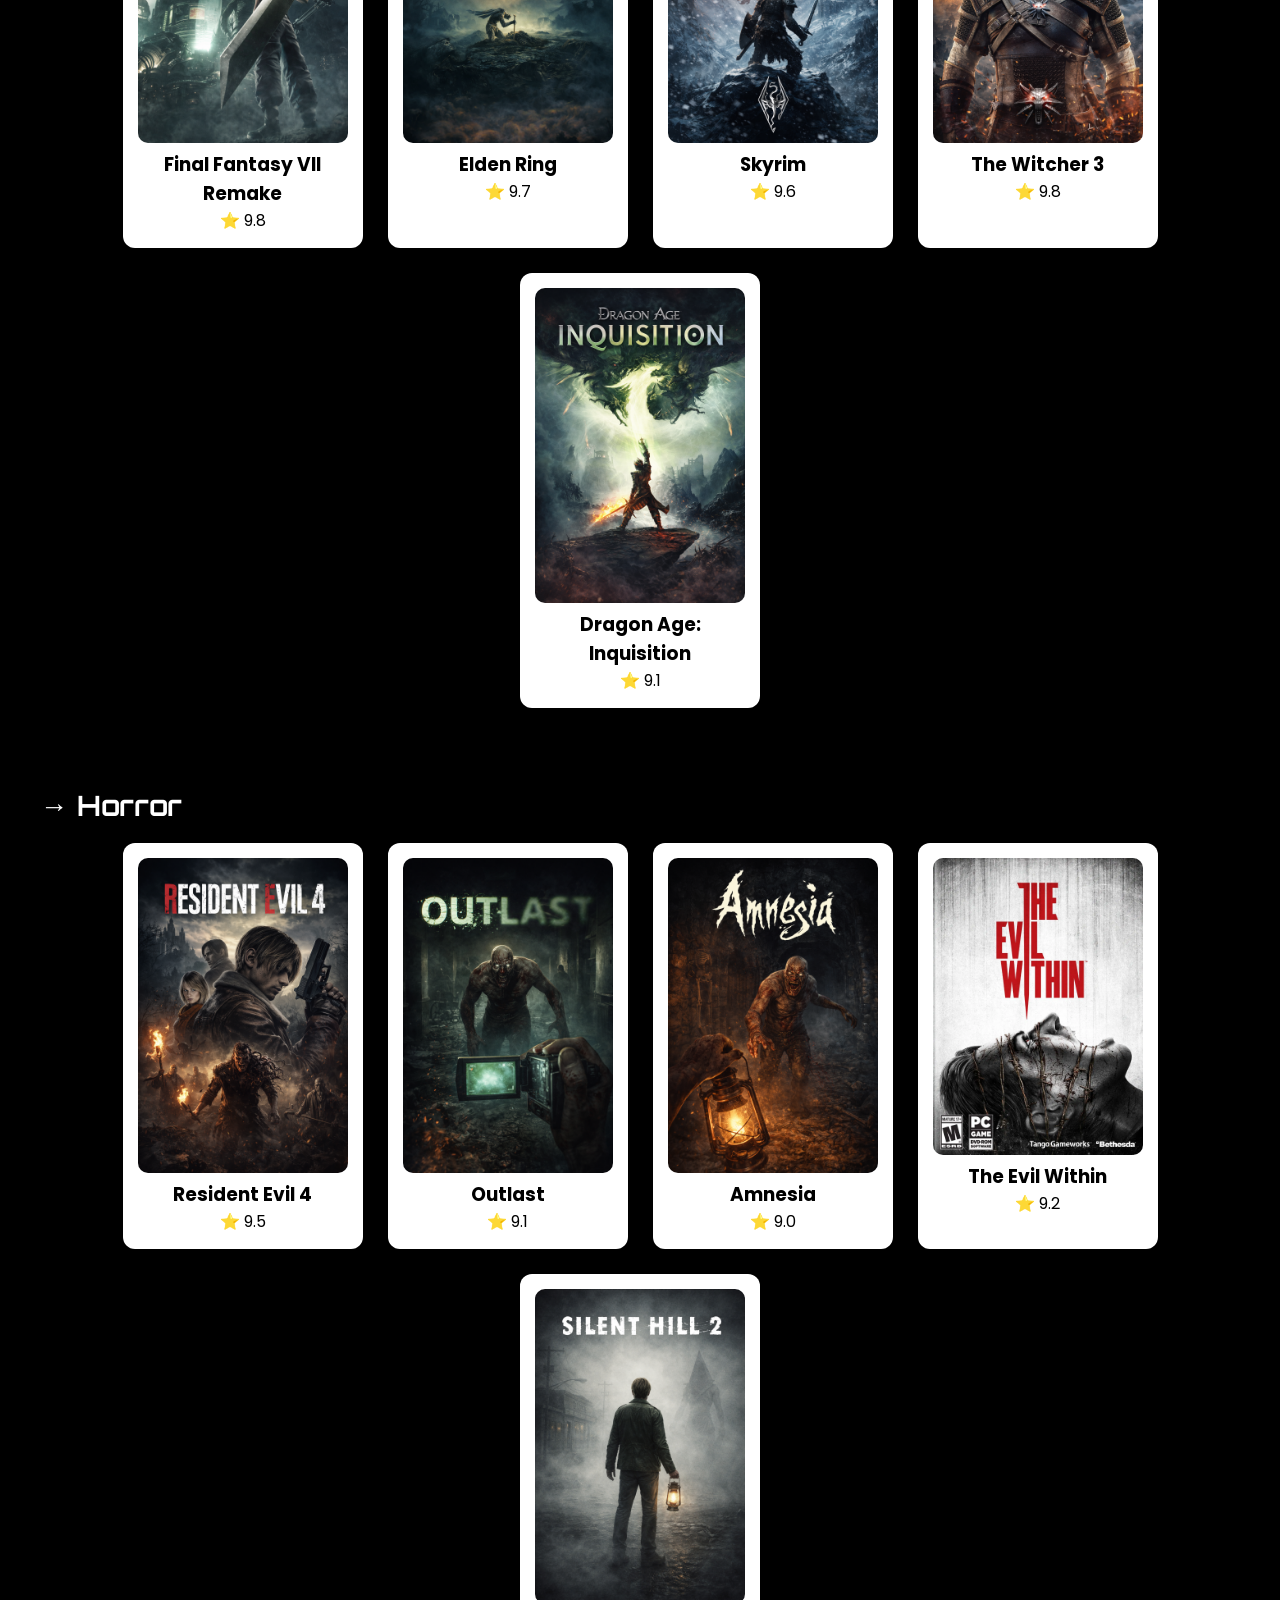
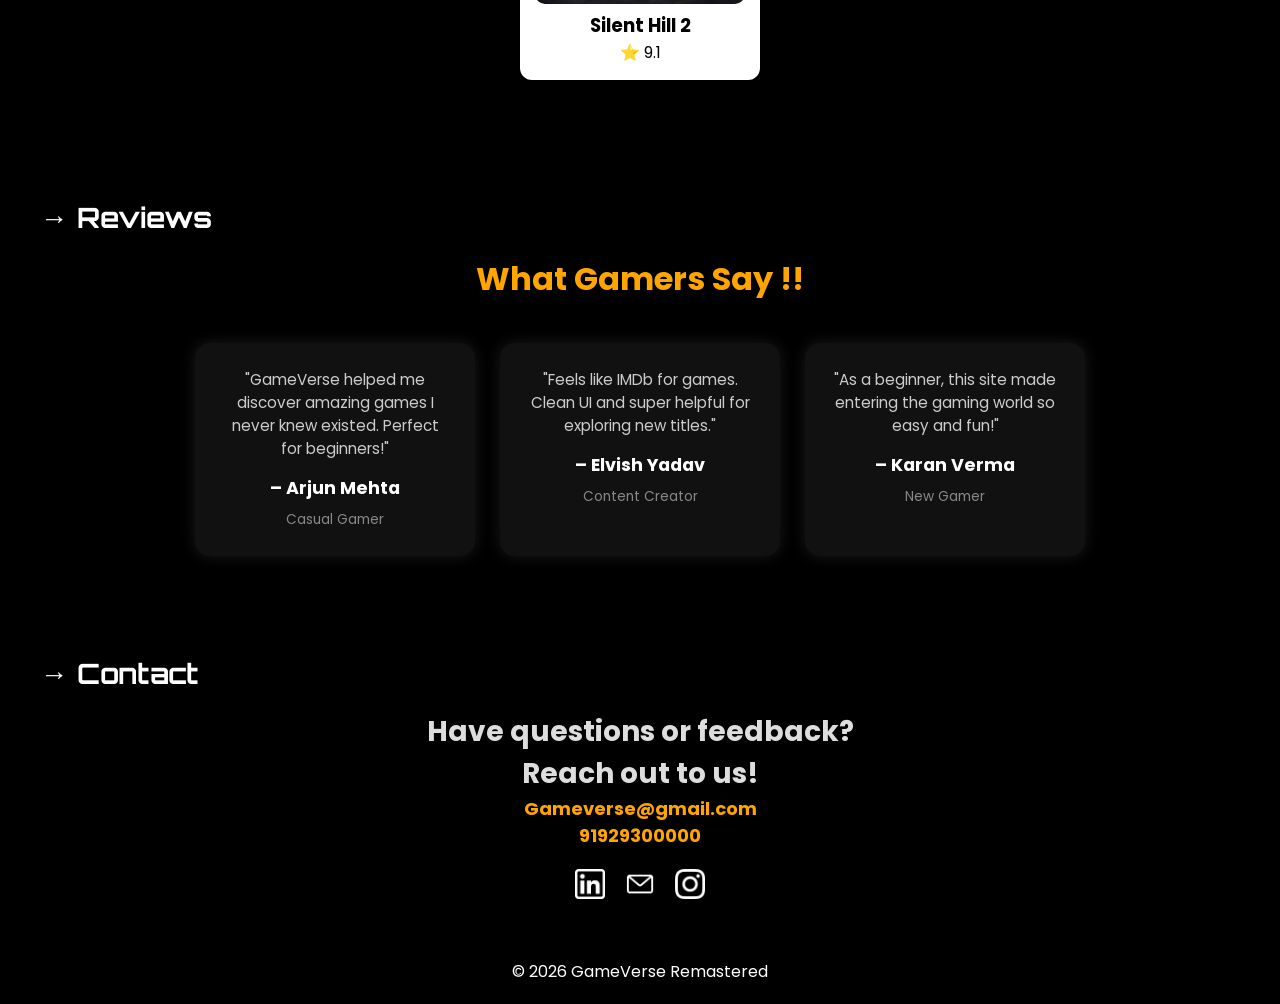
==== commit 2c2198c0: "changes" ====
--- a/index.html
+++ b/index.html
@@ -311,7 +311,7 @@
           <p class="review-text">
             "Feels like IMDb for games. Clean UI and super helpful for exploring new titles."
           </p>
-          <h4 class="review-name">– Khusboo</h4>
+          <h4 class="review-name">– Elvish Yadav</h4>
           <span class="review-role">Content Creator</span>
         </div>
   
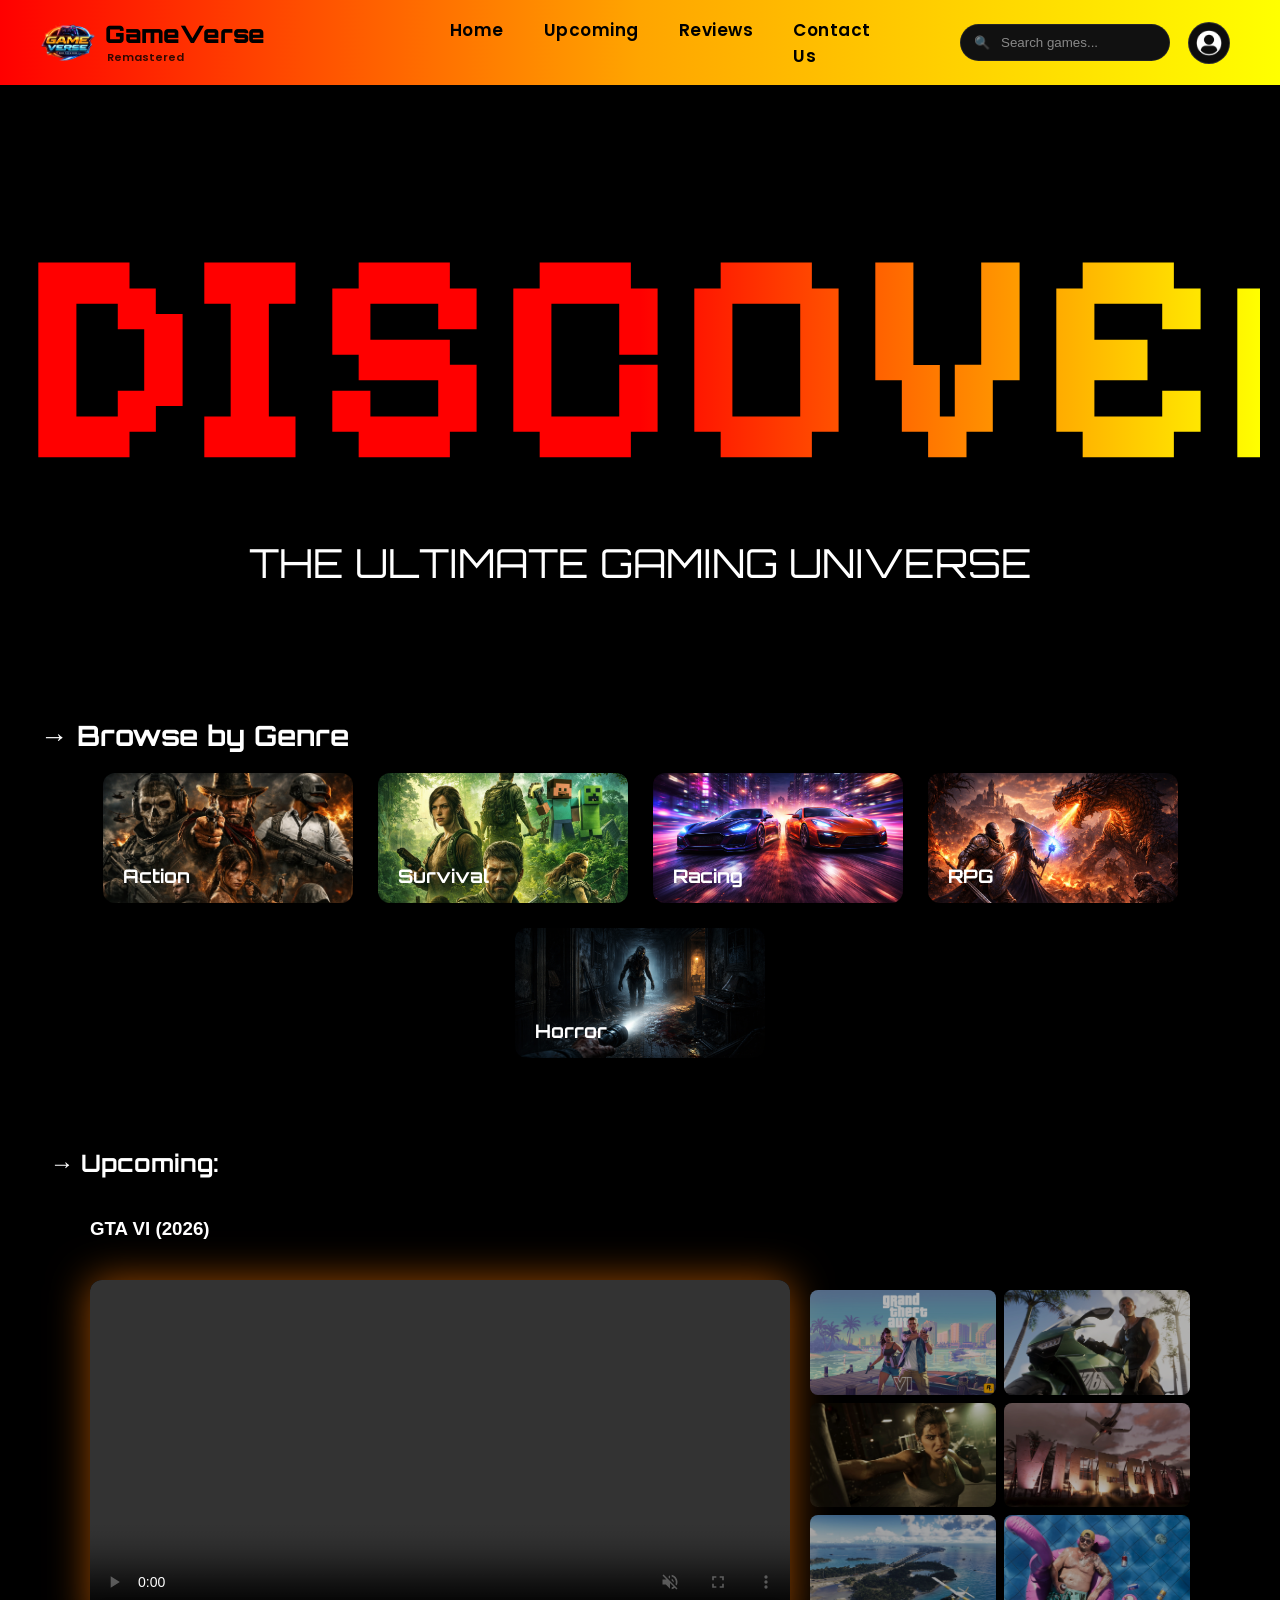
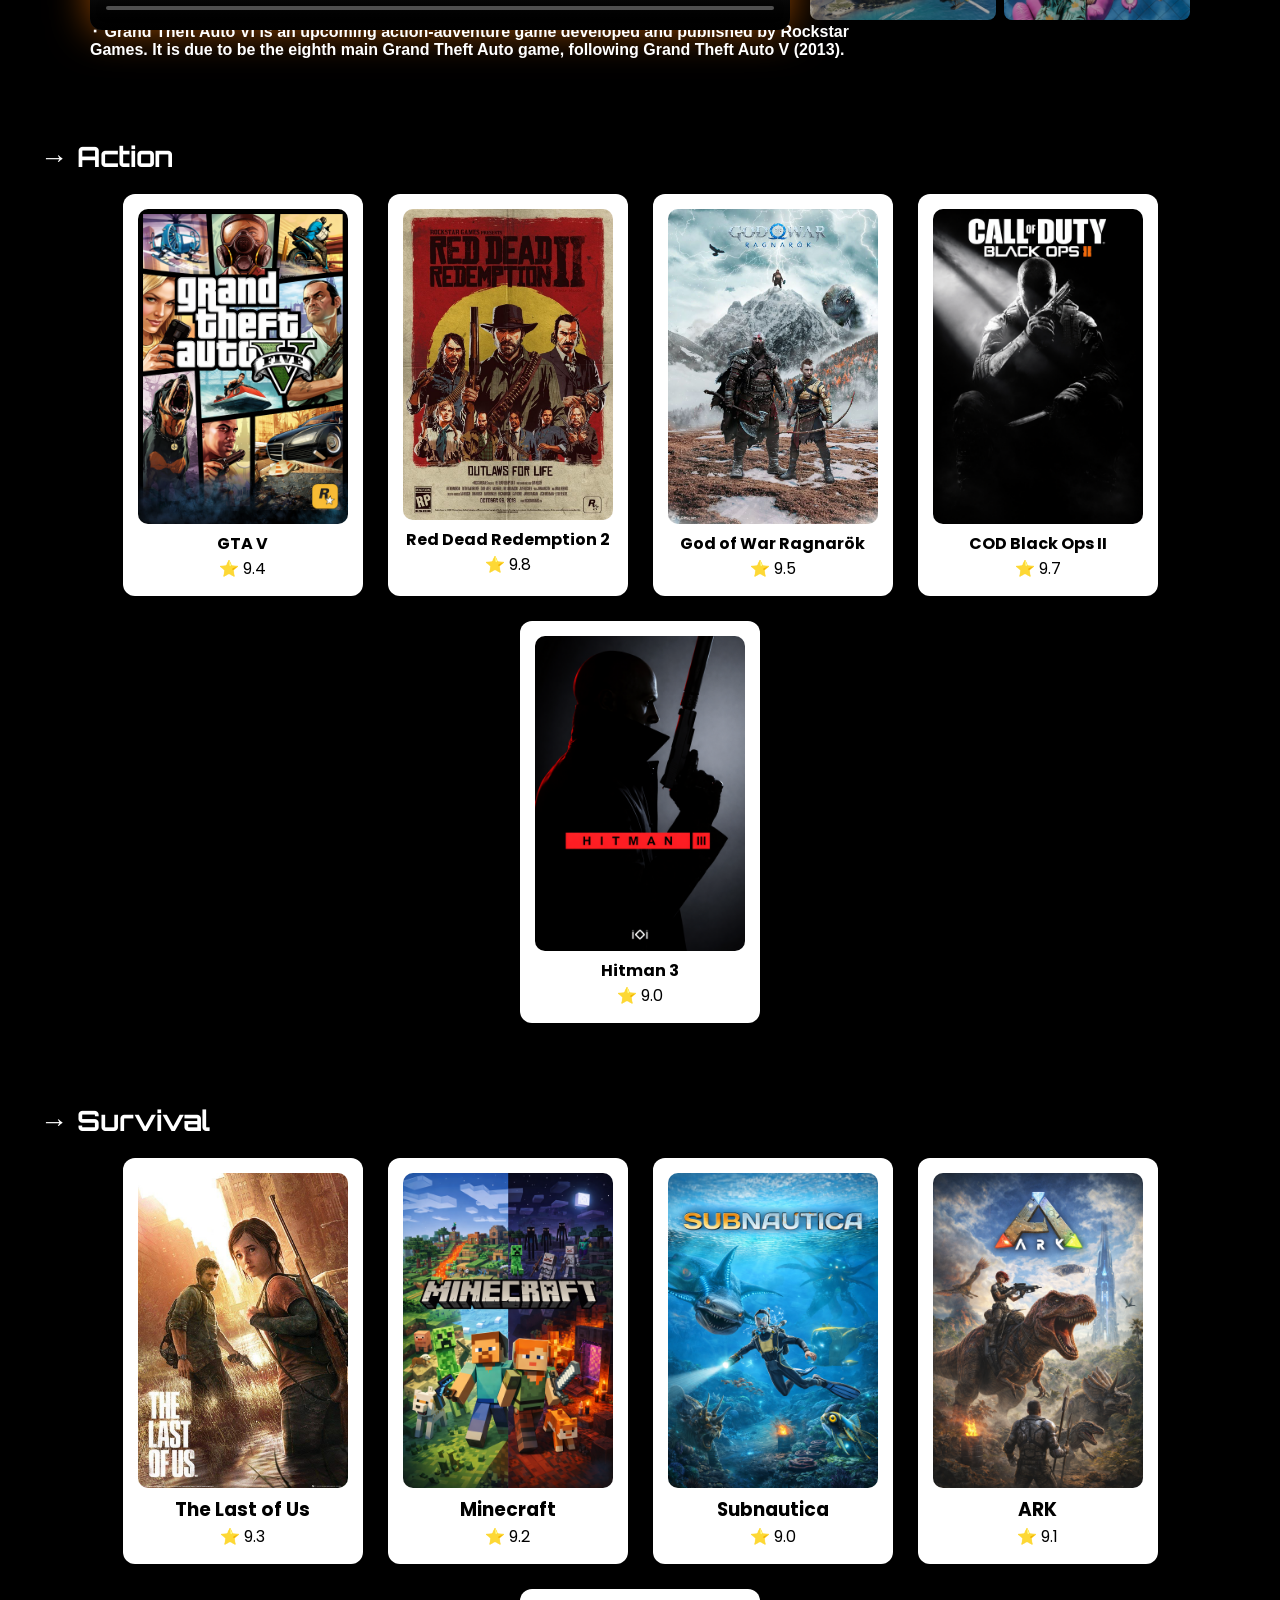
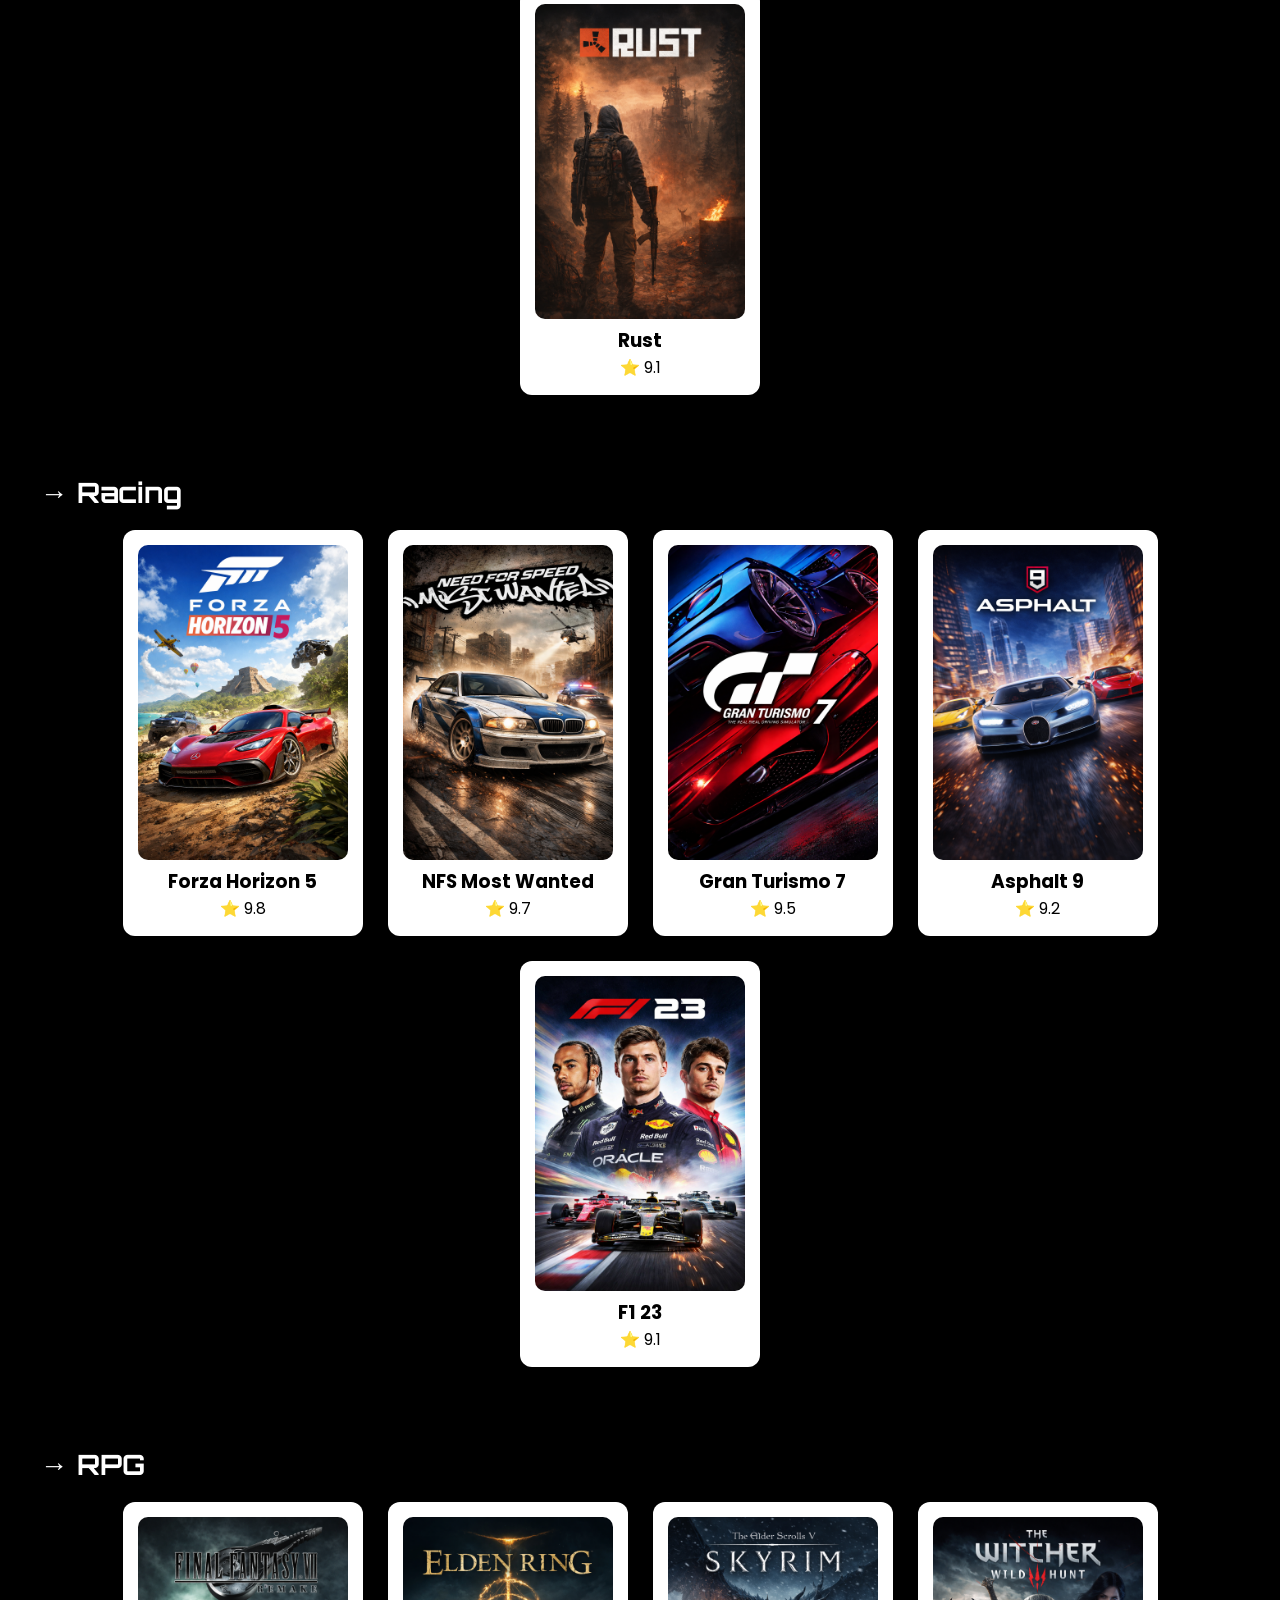
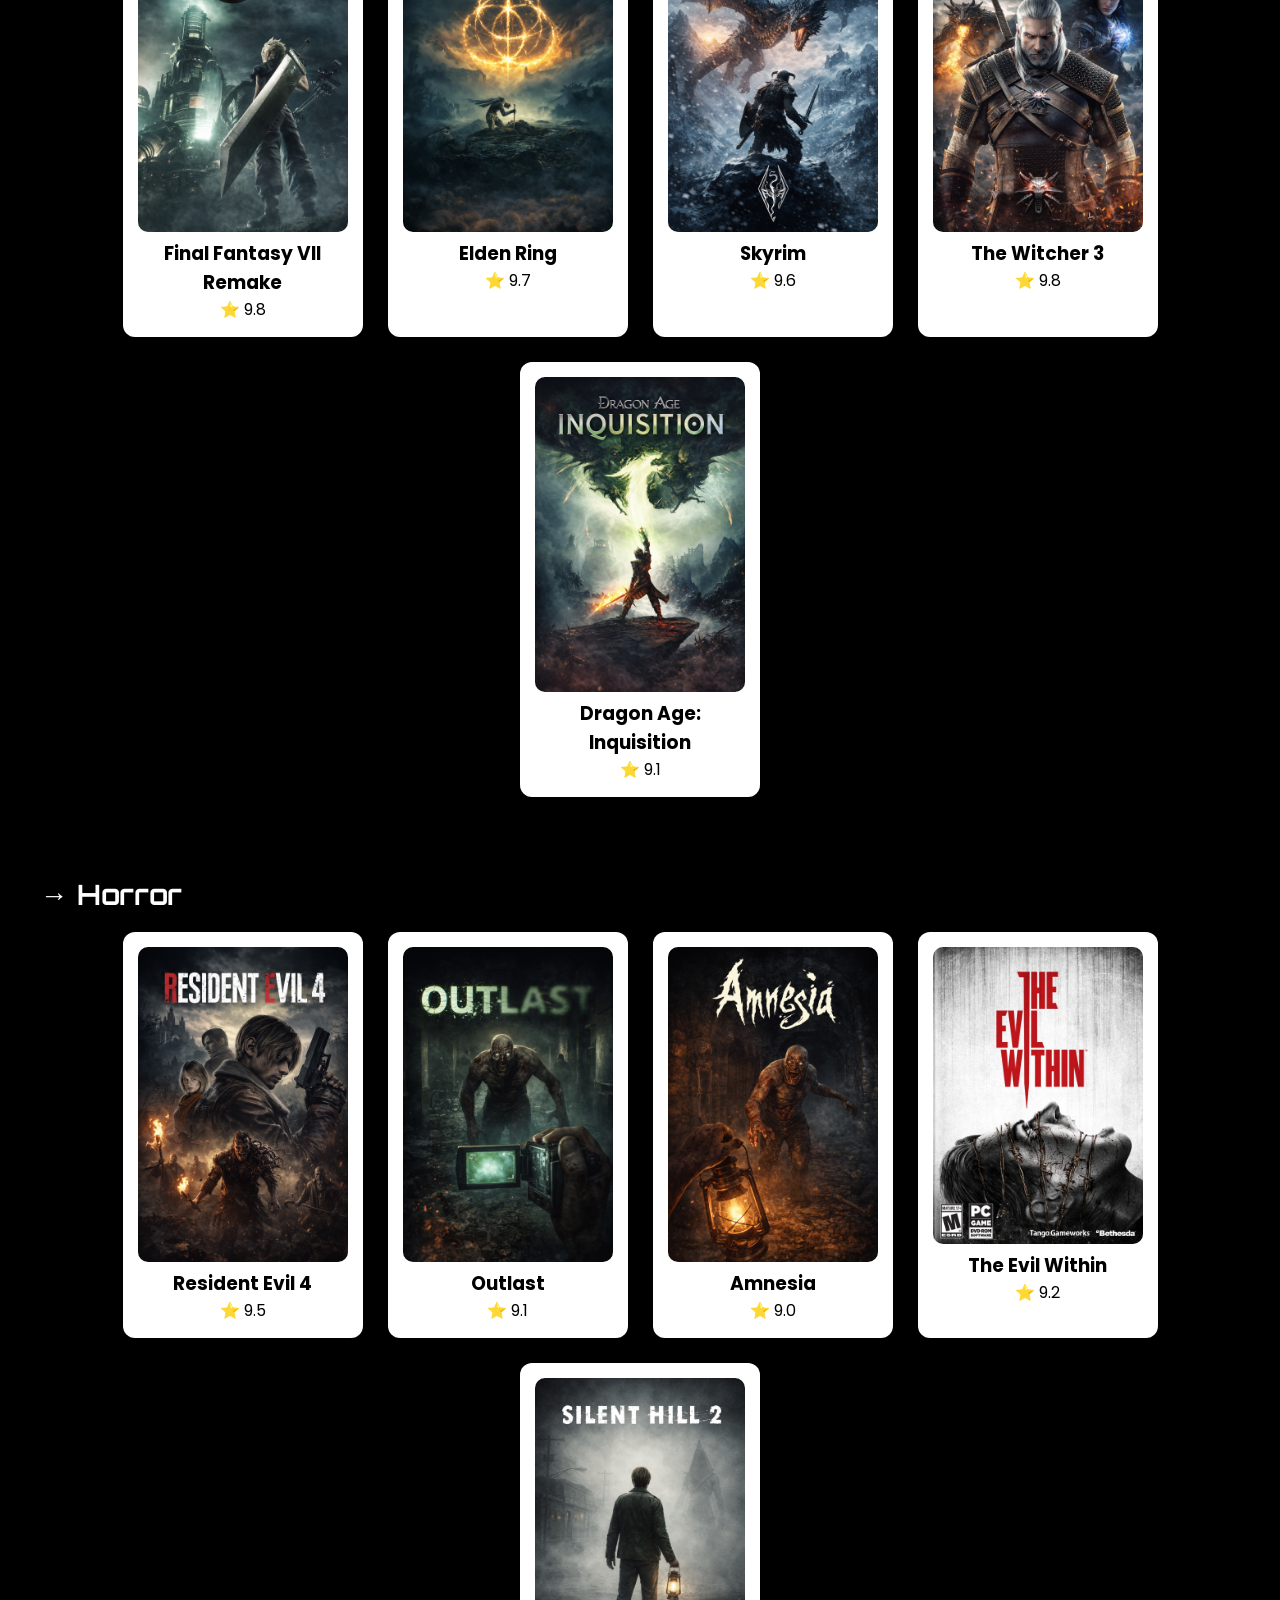
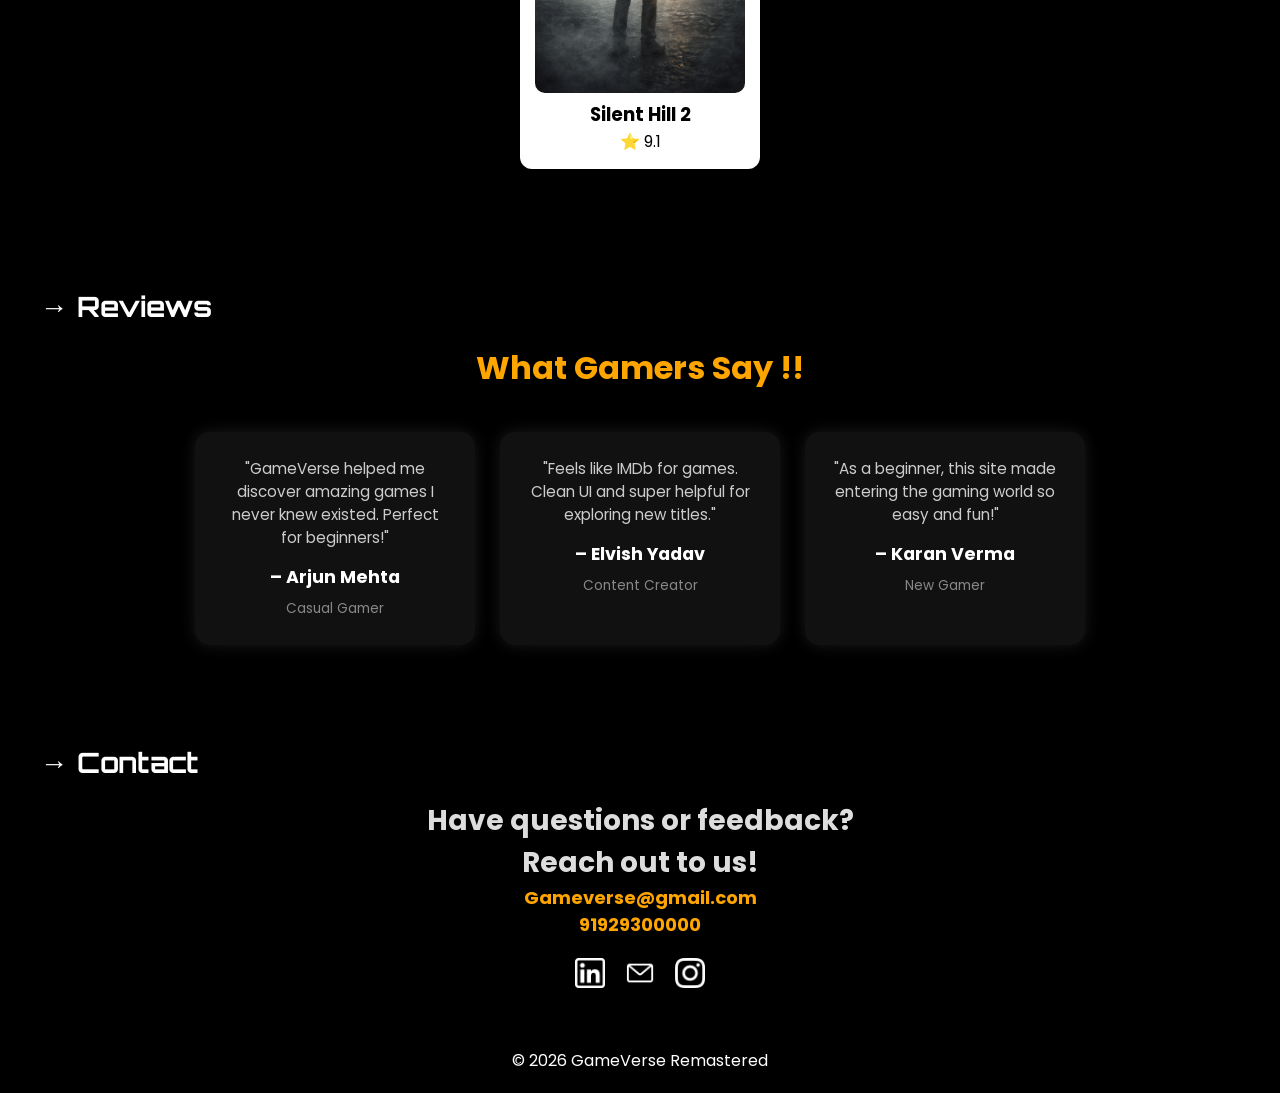
==== commit e4ed4b8a: "new text style" ====
--- a/index.html
+++ b/index.html
@@ -6,6 +6,9 @@
   <meta name="viewport" content="width=device-width, initial-scale=1.0">
 
   <!-- fonts -->
+   <link rel="preconnect" href="https://fonts.googleapis.com">
+  <link rel="preconnect" href="https://fonts.gstatic.com" crossorigin>
+  <link href="https://fonts.googleapis.com/css2?family=Archivo+Black&family=Bungee&family=Google+Sans:ital,opsz,wght@0,17..18,400..700;1,17..18,400..700&family=Orbitron:wght@400..900&family=Pixelify+Sans:wght@400..700&family=Yanone+Kaffeesatz:wght@200..700&display=swap" rel="stylesheet">
   <link rel="preconnect" href="https://fonts.googleapis.com">
   <link rel="preconnect" href="https://fonts.gstatic.com" crossorigin>
   <link
@@ -77,7 +80,7 @@
   </header>
 
   <!-- hero -->
-  <section class="hero">
+  <section class="hero" style="font-family: 'Orbitron', sans-serif;">
     <h1 class="hero-title">DISCOVER</h1>
     <p class="hero-sub">THE ULTIMATE GAMING UNIVERSE</p>
   </section>
--- a/GameVerse.css
+++ b/GameVerse.css
@@ -16,7 +16,7 @@
 
 /* navbar */
 header {
-  border-bottom: 3px solid orange;
+  border-bottom: 3px solid rgb(0, 0, 0);
   background: linear-gradient(90deg, red, orange, yellow);
 }
 
@@ -361,9 +361,9 @@
 }
 
 .hero-title {
-  font-family: 'Orbitron', sans-serif;
-  font-size: 200px;
-  background: linear-gradient(90deg, red, orange, yellow);
+  font-family: 'Pixelify Sans', sans-serif;
+  font-size: 300px;
+  background: linear-gradient(90deg, red, red, yellow);
   background-clip: text;
   -webkit-background-clip: text;
   color: transparent;
@@ -372,7 +372,7 @@
 
 .hero-sub {
   font-size: 40px;
-  margin-top: 10px;
+  margin-top: 0px;
 }
 
 @keyframes glow {
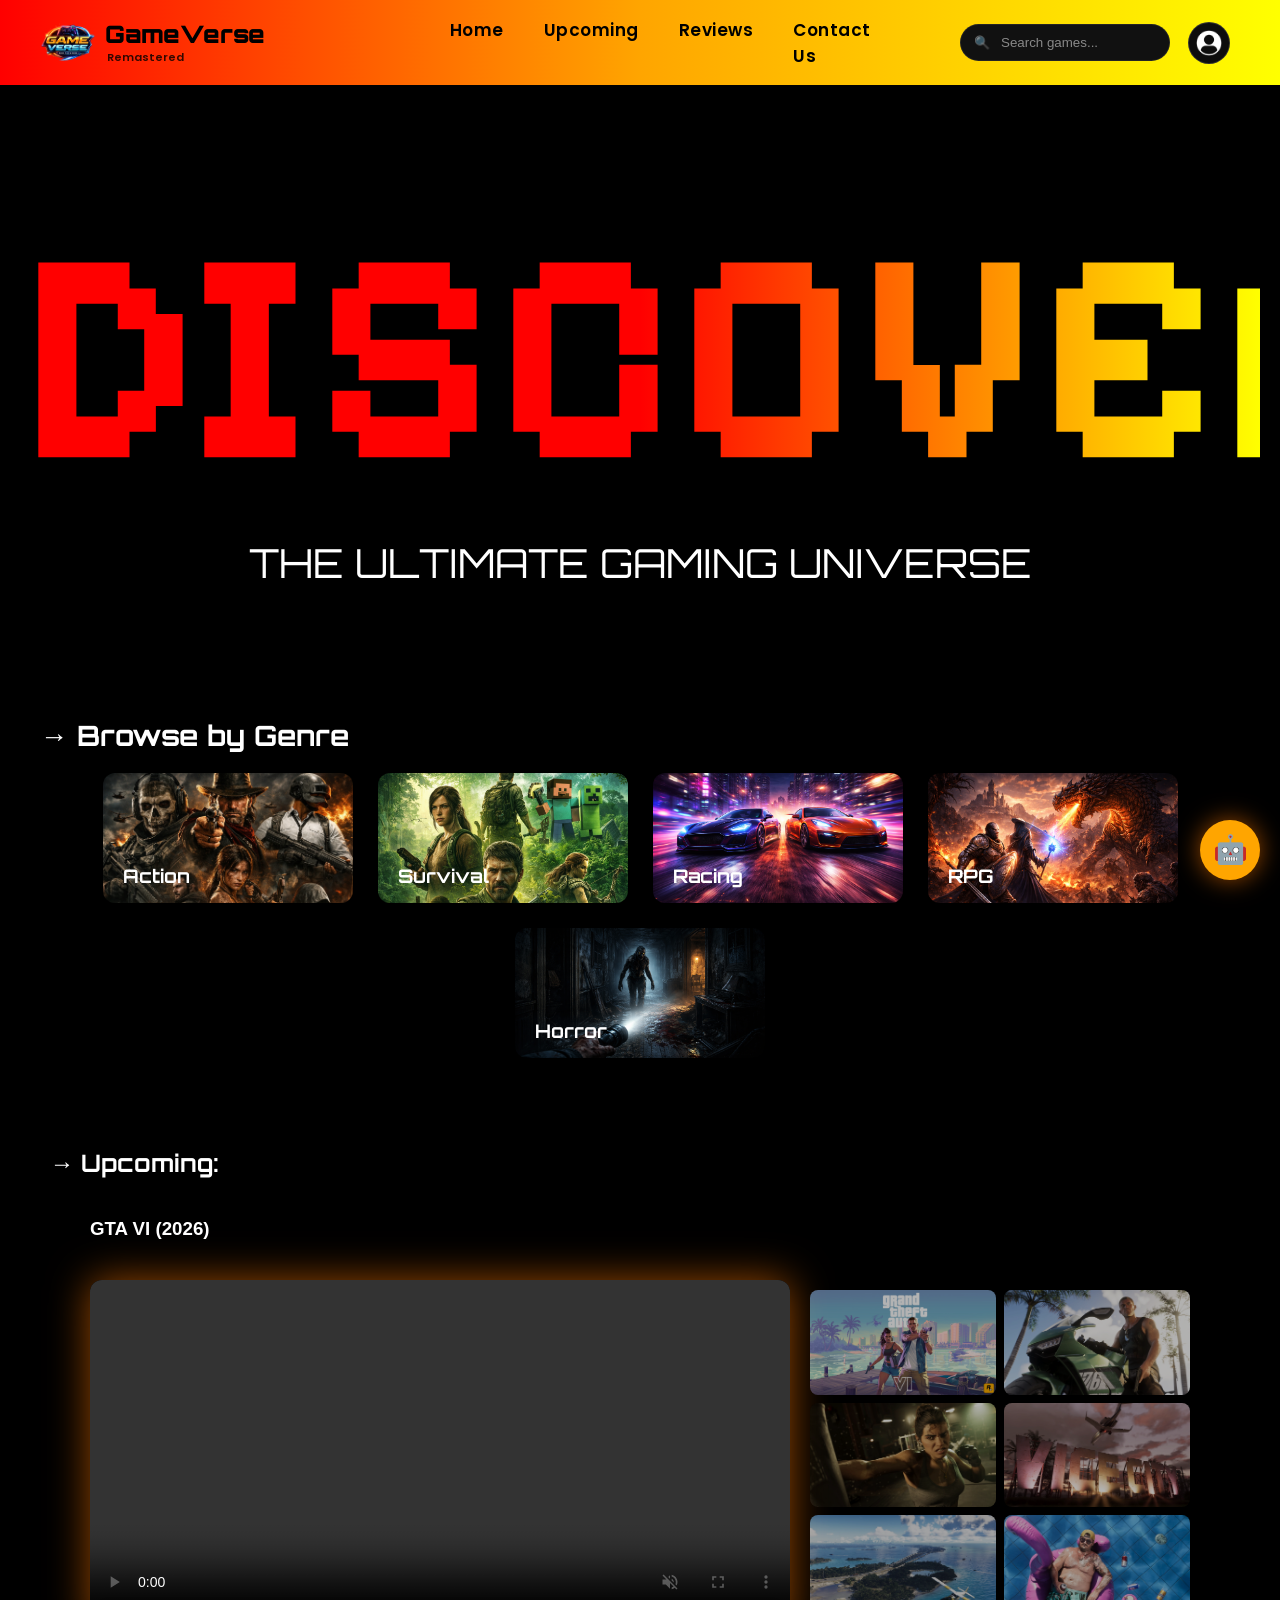
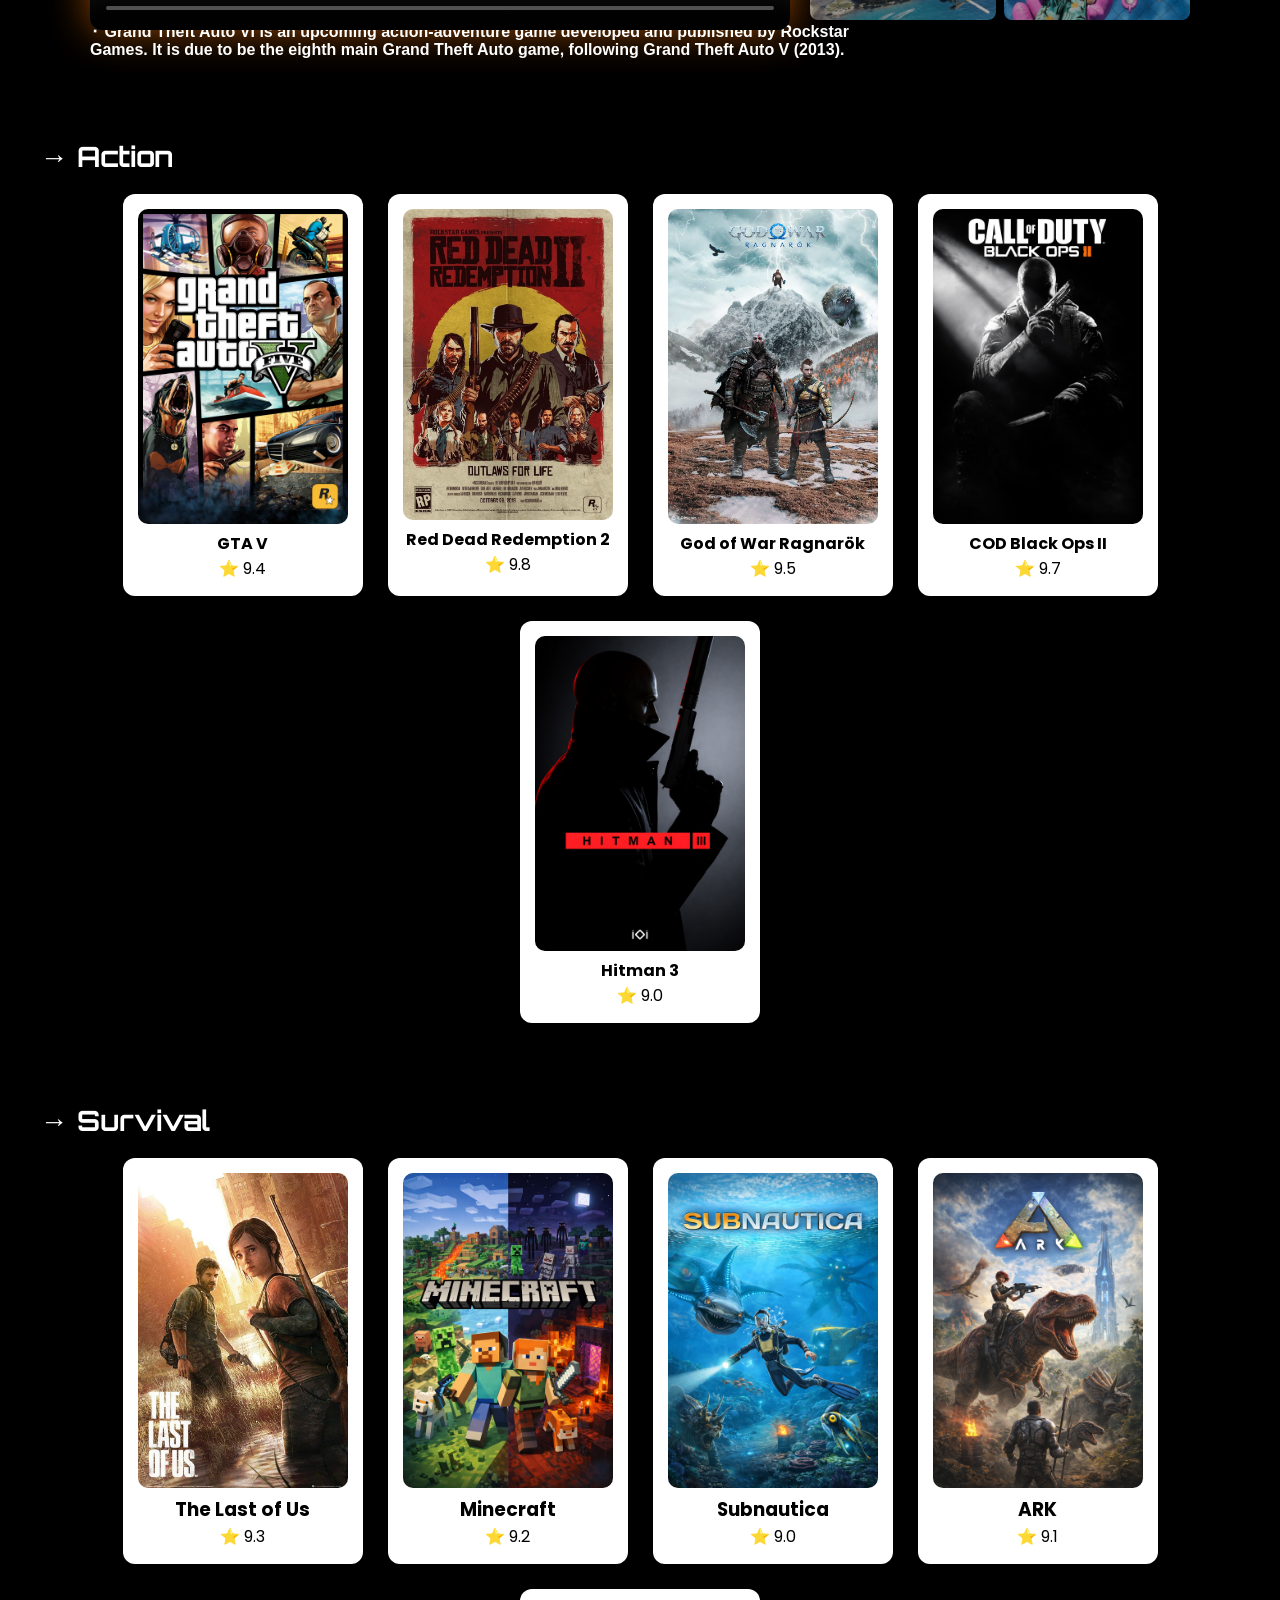
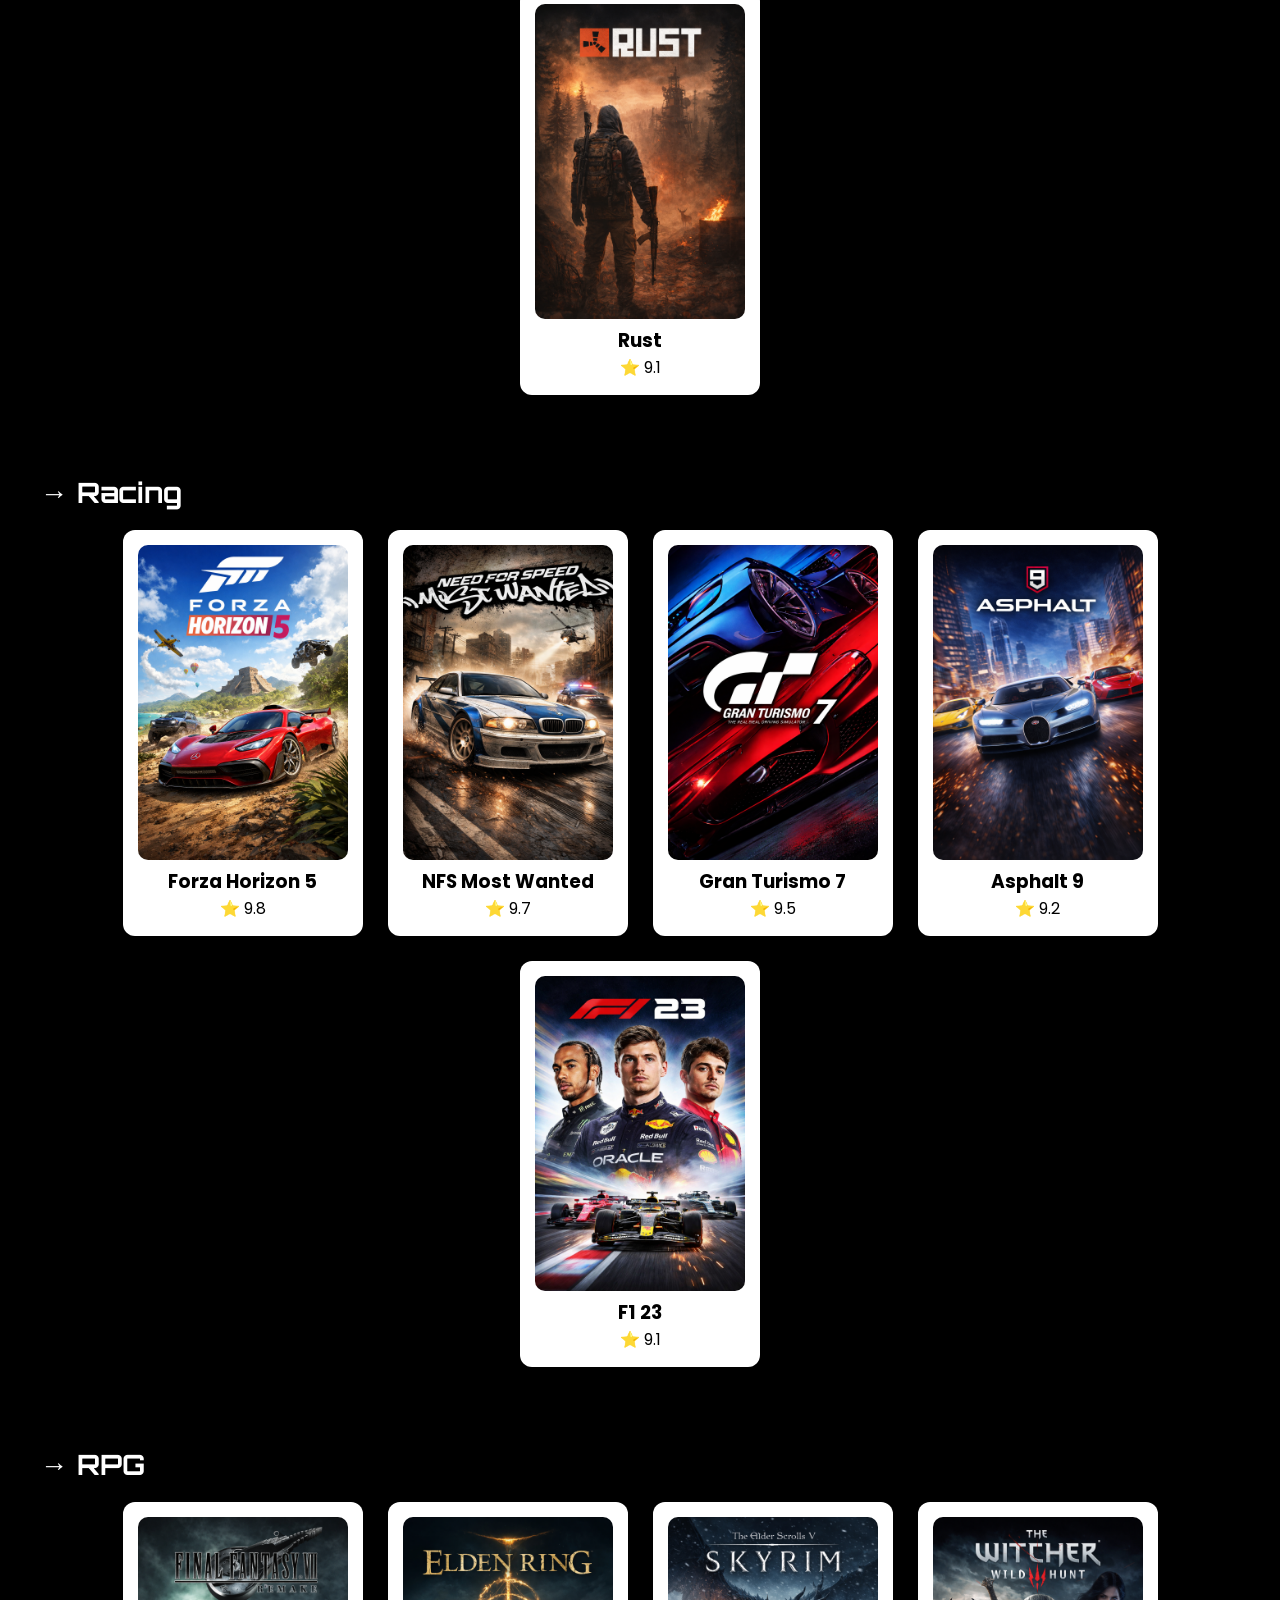
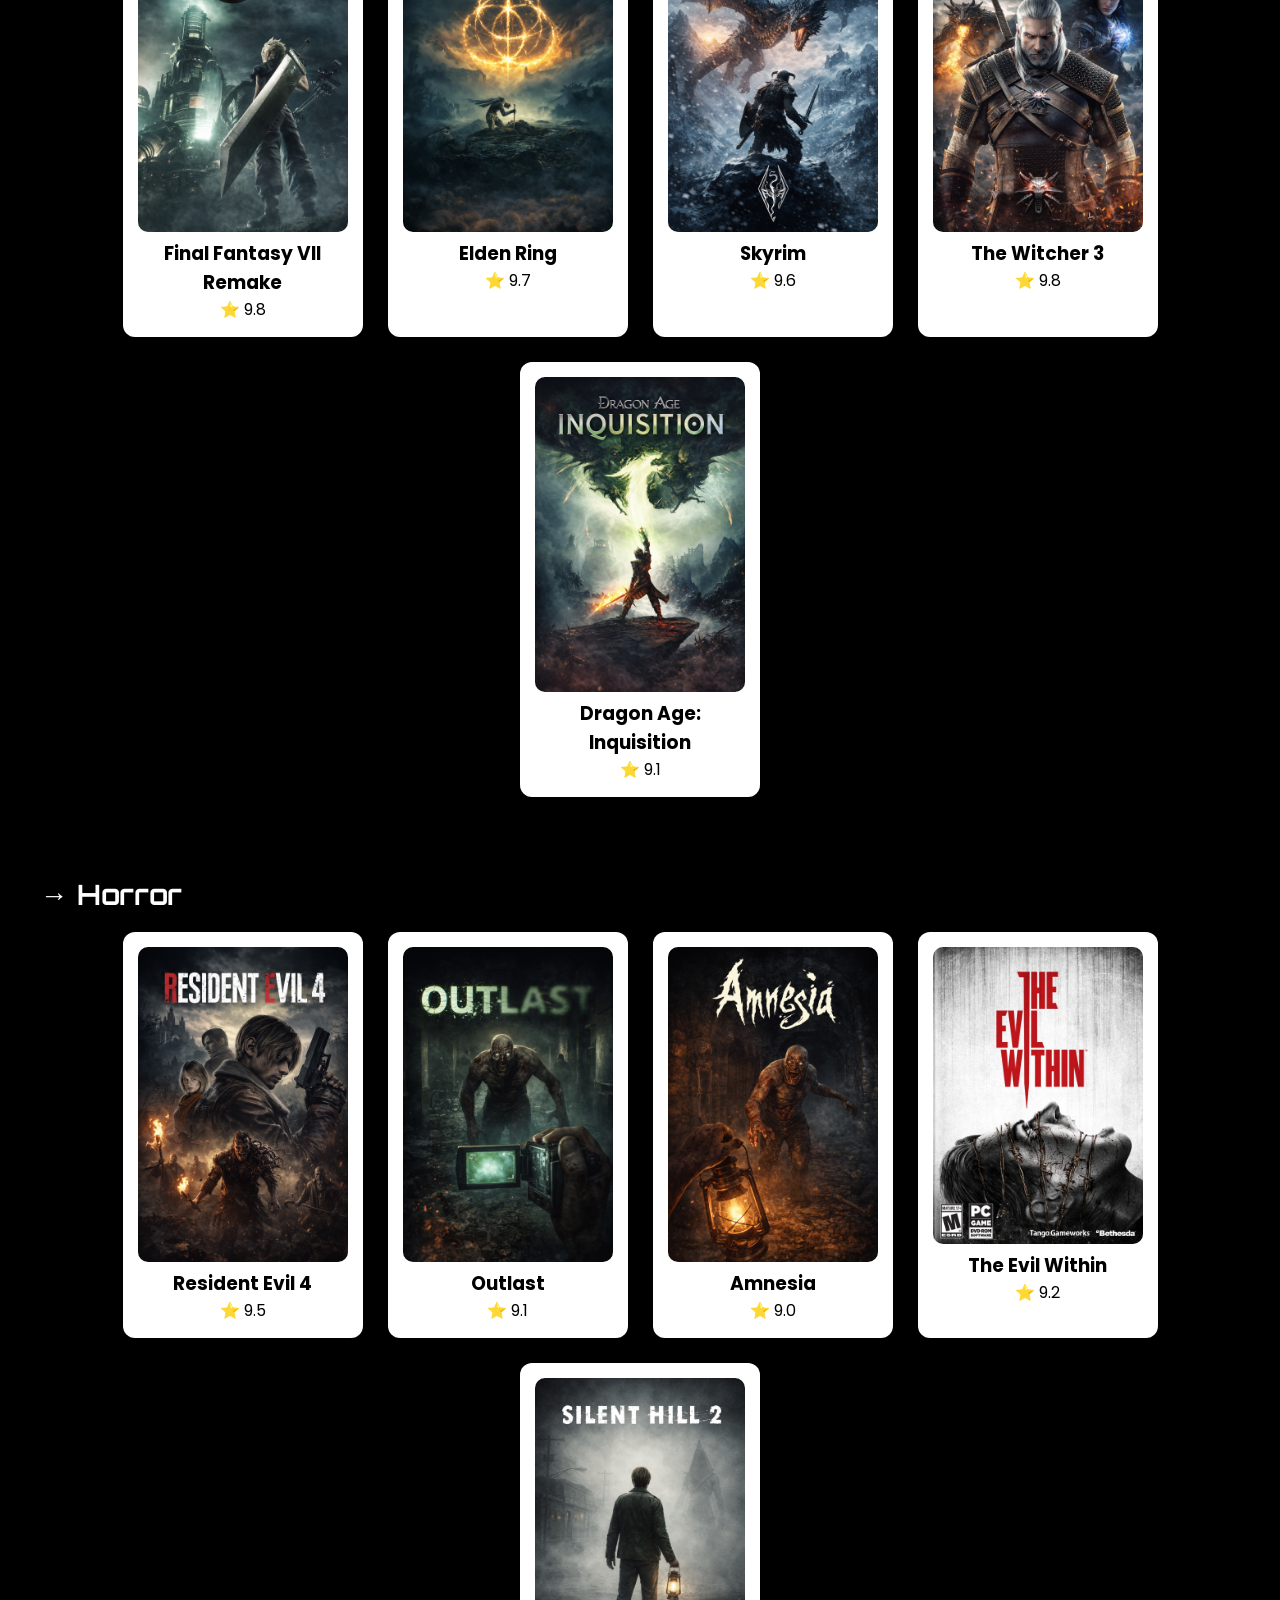
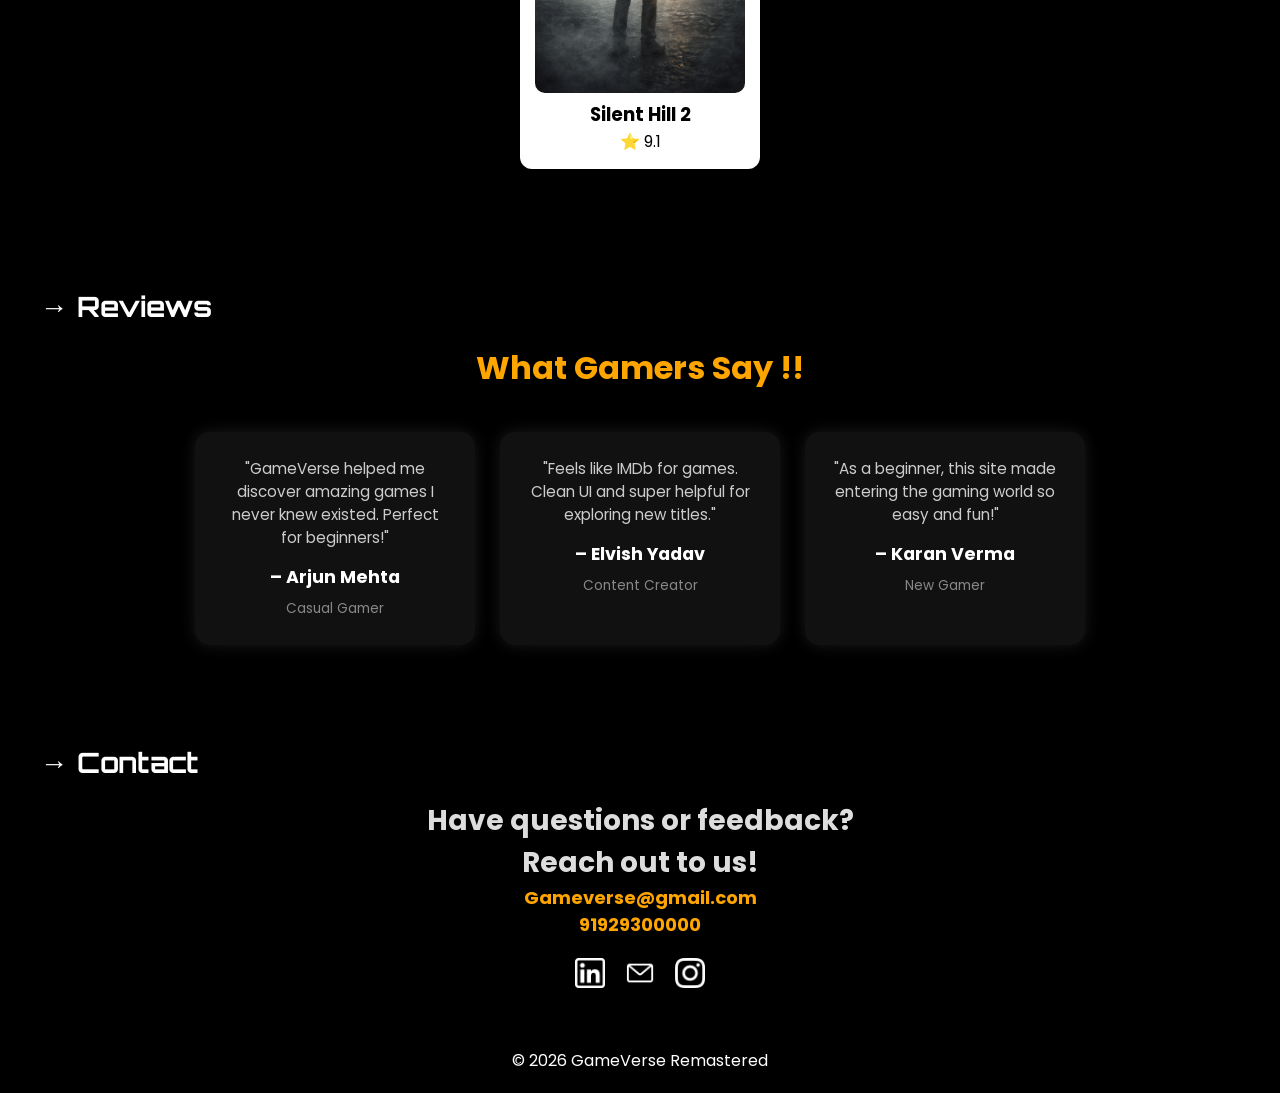
==== commit 9aa0d17d: "chatbot added" ====
--- a/index.html
+++ b/index.html
@@ -79,6 +79,36 @@
     </nav>
   </header>
 
+    <!-- chatbot -->
+  <div class="chat-toggle" onclick="toggleChat()">
+    🤖
+  </div>
+
+  <!-- box -->
+  <div class="chatbot-box" id="chatbot">
+    <div class="chat-header">
+      GV MasterBot 🤖
+      <span onclick="toggleChat()" class="close-btn">✖</span>
+    </div>
+
+    <div class="chat-body" id="chat-body">
+      <div class="msg bot-msg">Hello Gamer🎮</div>
+    </div>
+
+    <!-- suggestions -->
+    <div class="suggestions">
+      <button onclick="quickMsg('best action games')">Action</button>
+      <button onclick="quickMsg('racing games')">Racing</button>
+      <button onclick="quickMsg('horror games')">Horror</button>
+      <button onclick="quickMsg('rpg games')">RPG</button>
+    </div>
+
+    <div class="chat-input">
+      <input type="text" id="user-input" placeholder="Type a message...">
+      <button onclick="sendMessage()">Send</button>
+    </div>
+  </div>
+
   <!-- hero -->
   <section class="hero" style="font-family: 'Orbitron', sans-serif;">
     <h1 class="hero-title">DISCOVER</h1>
--- a/GameVerse.css
+++ b/GameVerse.css
@@ -696,4 +696,172 @@
   text-align: center;
   padding: 20px;
   background: #000000;
+}
+
+/* chatbot */
+.chatbot-box {
+  position: fixed;
+  bottom: 90px;
+  right: 20px;
+  width: 320px;
+  background: #111;
+  border-radius: 15px;
+  display: flex;
+  flex-direction: column;
+  box-shadow: 0 0 30px rgba(255, 120, 0, 0.4);
+  overflow: hidden;
+
+  opacity: 0;
+  transform: translateY(40px) scale(0.95);
+  pointer-events: none;
+
+  transition: all 0.3s ease;
+}
+
+.chatbot-box.active {
+  opacity: 1;
+  transform: translateY(0) scale(1);
+  pointer-events: auto;
+}
+
+.chatbot-box.active {
+  display: flex;
+  transform: translateY(0);
+  opacity: 1;
+}
+
+.chat-header {
+  background: linear-gradient(90deg, red, orange);
+  padding: 12px;
+  font-weight: bold;
+  display: flex;
+  justify-content: space-between;
+}
+
+.chat-body {
+  height: 260px;
+  overflow-y: auto;
+  padding: 10px;
+  display: flex;
+  flex-direction: column;
+  gap: 8px;
+  scroll-behavior: smooth;
+}
+
+.msg {
+  padding: 8px 12px;
+  border-radius: 12px;
+  max-width: 75%;
+  font-size: 14px;
+}
+
+.user-msg {
+  background: orange;
+  color: black;
+  align-self: flex-end;
+}
+
+.bot-msg {
+  background: #222;
+  color: white;
+  align-self: flex-start;
+}
+
+.typing {
+  display: flex;
+  gap: 4px;
+}
+
+.typing span {
+  width: 6px;
+  height: 6px;
+  background: orange;
+  border-radius: 50%;
+  animation: bounce 1.2s infinite;
+}
+
+.typing span:nth-child(2) { animation-delay: 0.2s; }
+.typing span:nth-child(3) { animation-delay: 0.4s; }
+
+@keyframes bounce {
+  0%, 80%, 100% { transform: scale(0); }
+  40% { transform: scale(1); }
+}
+
+.chat-input {
+  display: flex;
+}
+
+.chat-input input {
+  flex: 1;
+  padding: 10px;
+  border: none;
+  outline: none;
+}
+
+.chat-input button {
+  padding: 10px;
+  background: orange;
+  border: none;
+  cursor: pointer;
+}
+
+.suggestions {
+  display: flex;
+  flex-wrap: wrap;
+  gap: 6px;
+  padding: 8px;
+}
+
+.suggestions button {
+  background: #222;
+  border: none;
+  color: white;
+  padding: 6px 10px;
+  border-radius: 20px;
+  cursor: pointer;
+  transition: 0.3s;
+}
+
+.suggestions button:hover {
+  background: orange;
+  transform: scale(1.05);
+}
+
+.chat-toggle {
+  position: fixed;
+  bottom: 20px;
+  right: 20px;
+  background: orange;
+  width: 60px;
+  height: 60px;
+  border-radius: 50%;
+  display: flex;
+  align-items: center;
+  justify-content: center;
+  font-size: 28px;
+  cursor: pointer;
+  box-shadow: 0 0 25px rgba(255,120,0,0.6);
+  transition: 0.3s;
+}
+
+.chat-toggle:hover {
+  transform: scale(1.1);
+}
+
+.chat-body::-webkit-scrollbar {
+  width: 6px;
+}
+
+.chat-body::-webkit-scrollbar-track {
+  background: transparent;
+}
+
+.chat-body::-webkit-scrollbar-thumb {
+  background: linear-gradient(orange, red);
+  border-radius: 10px;
+}
+
+.chat-body::-webkit-scrollbar-thumb:hover {
+  background: orange;
 }
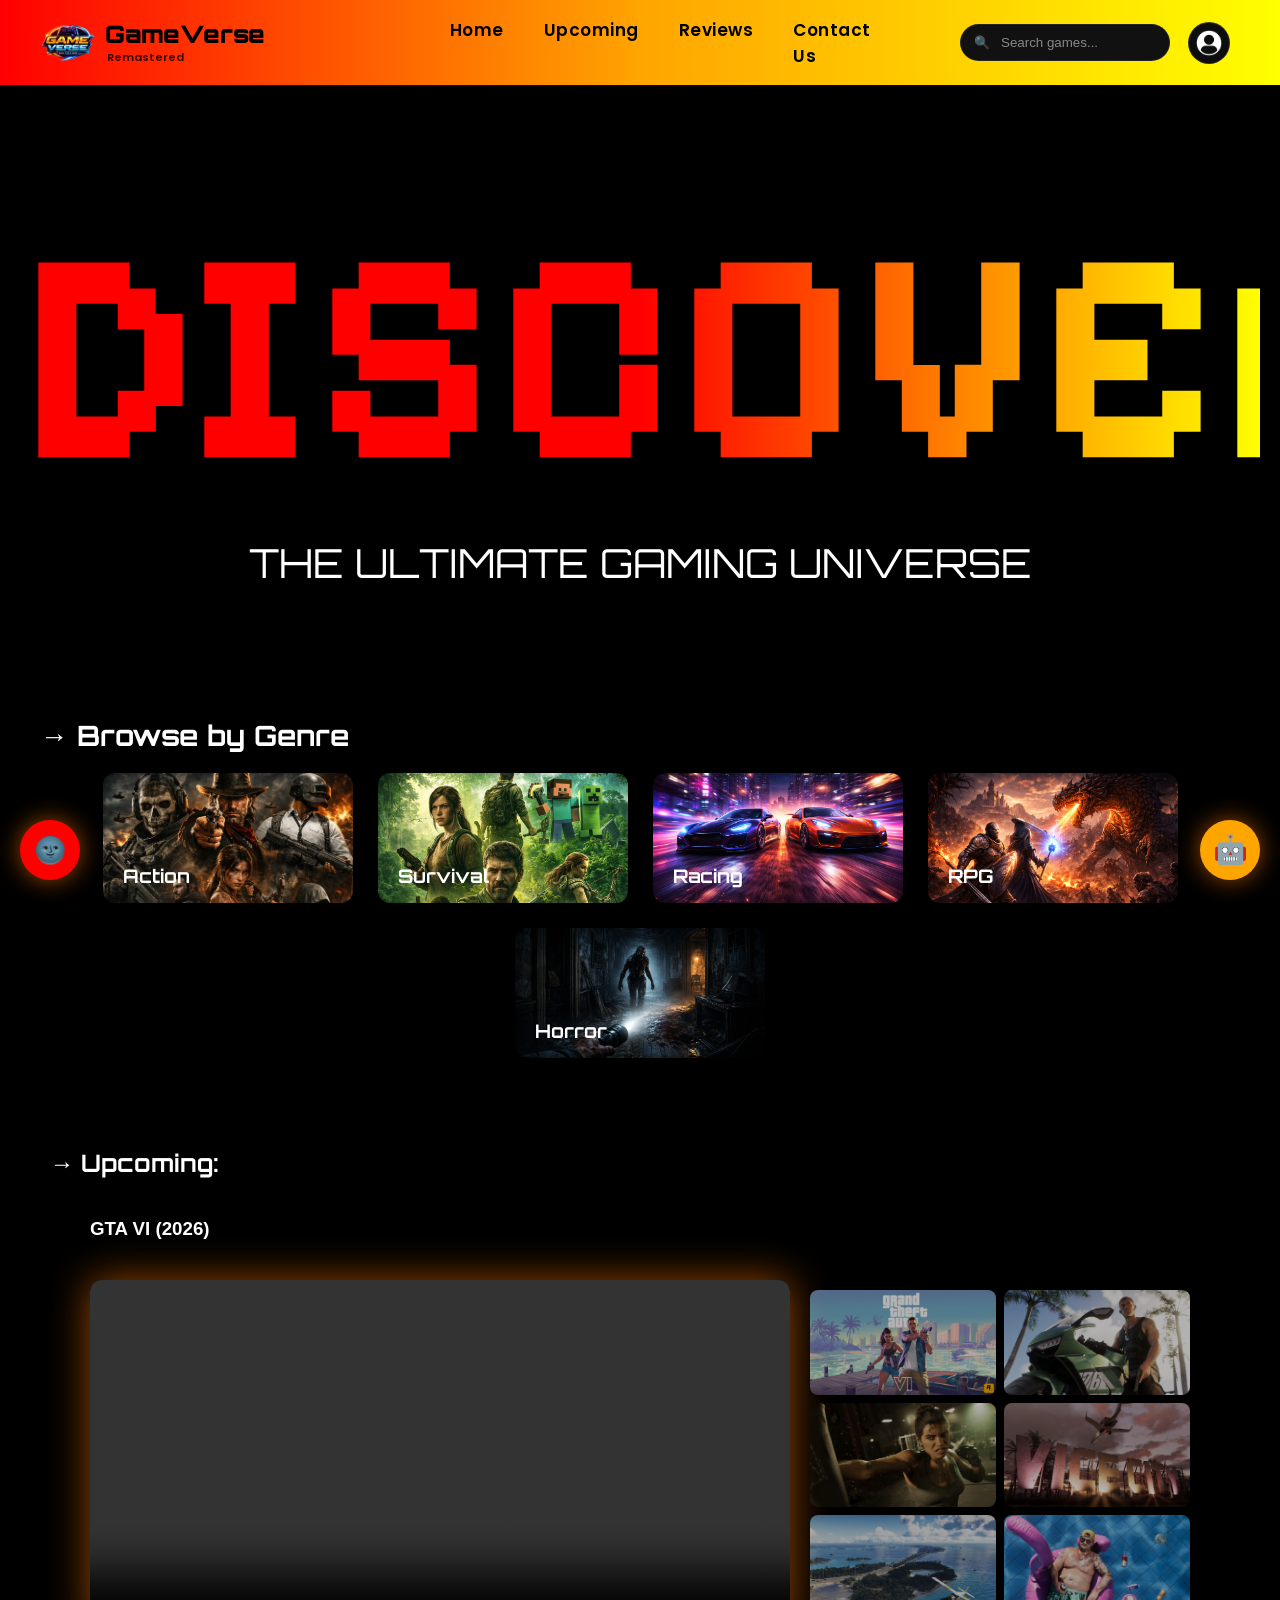
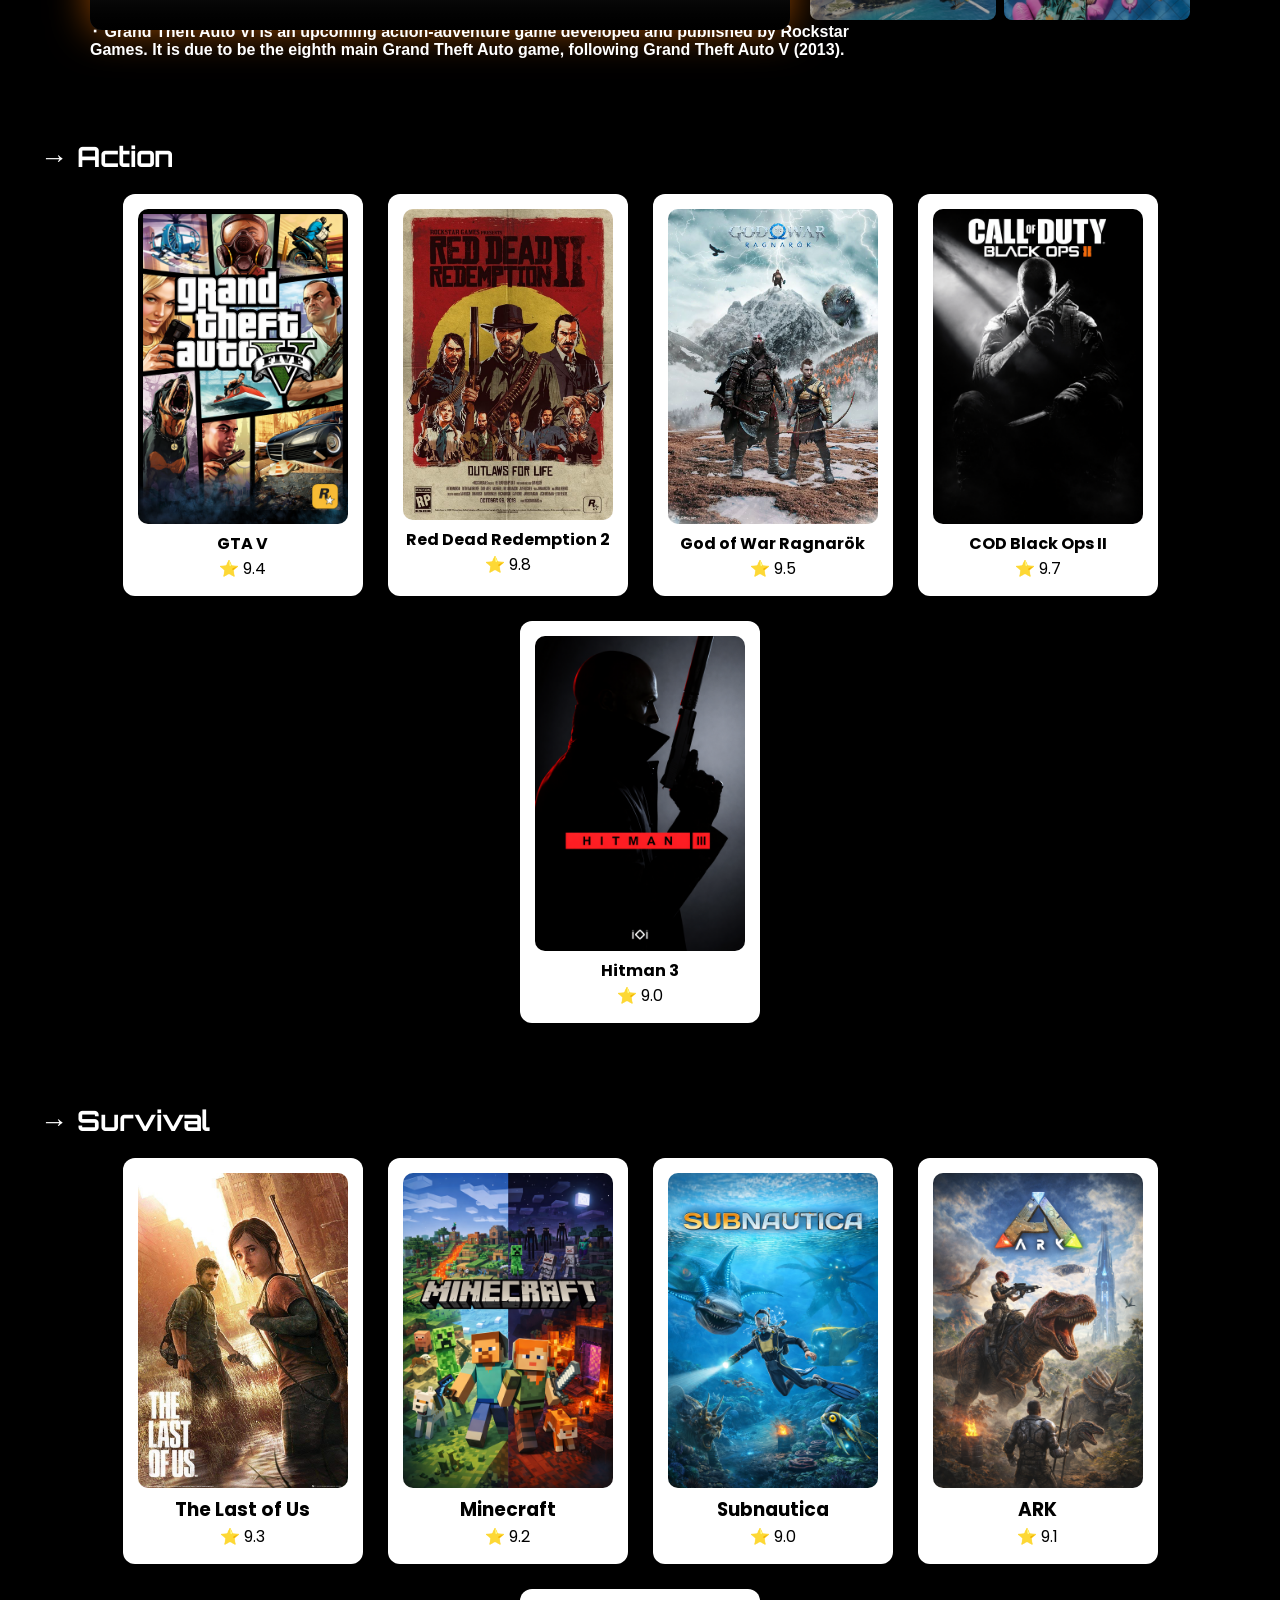
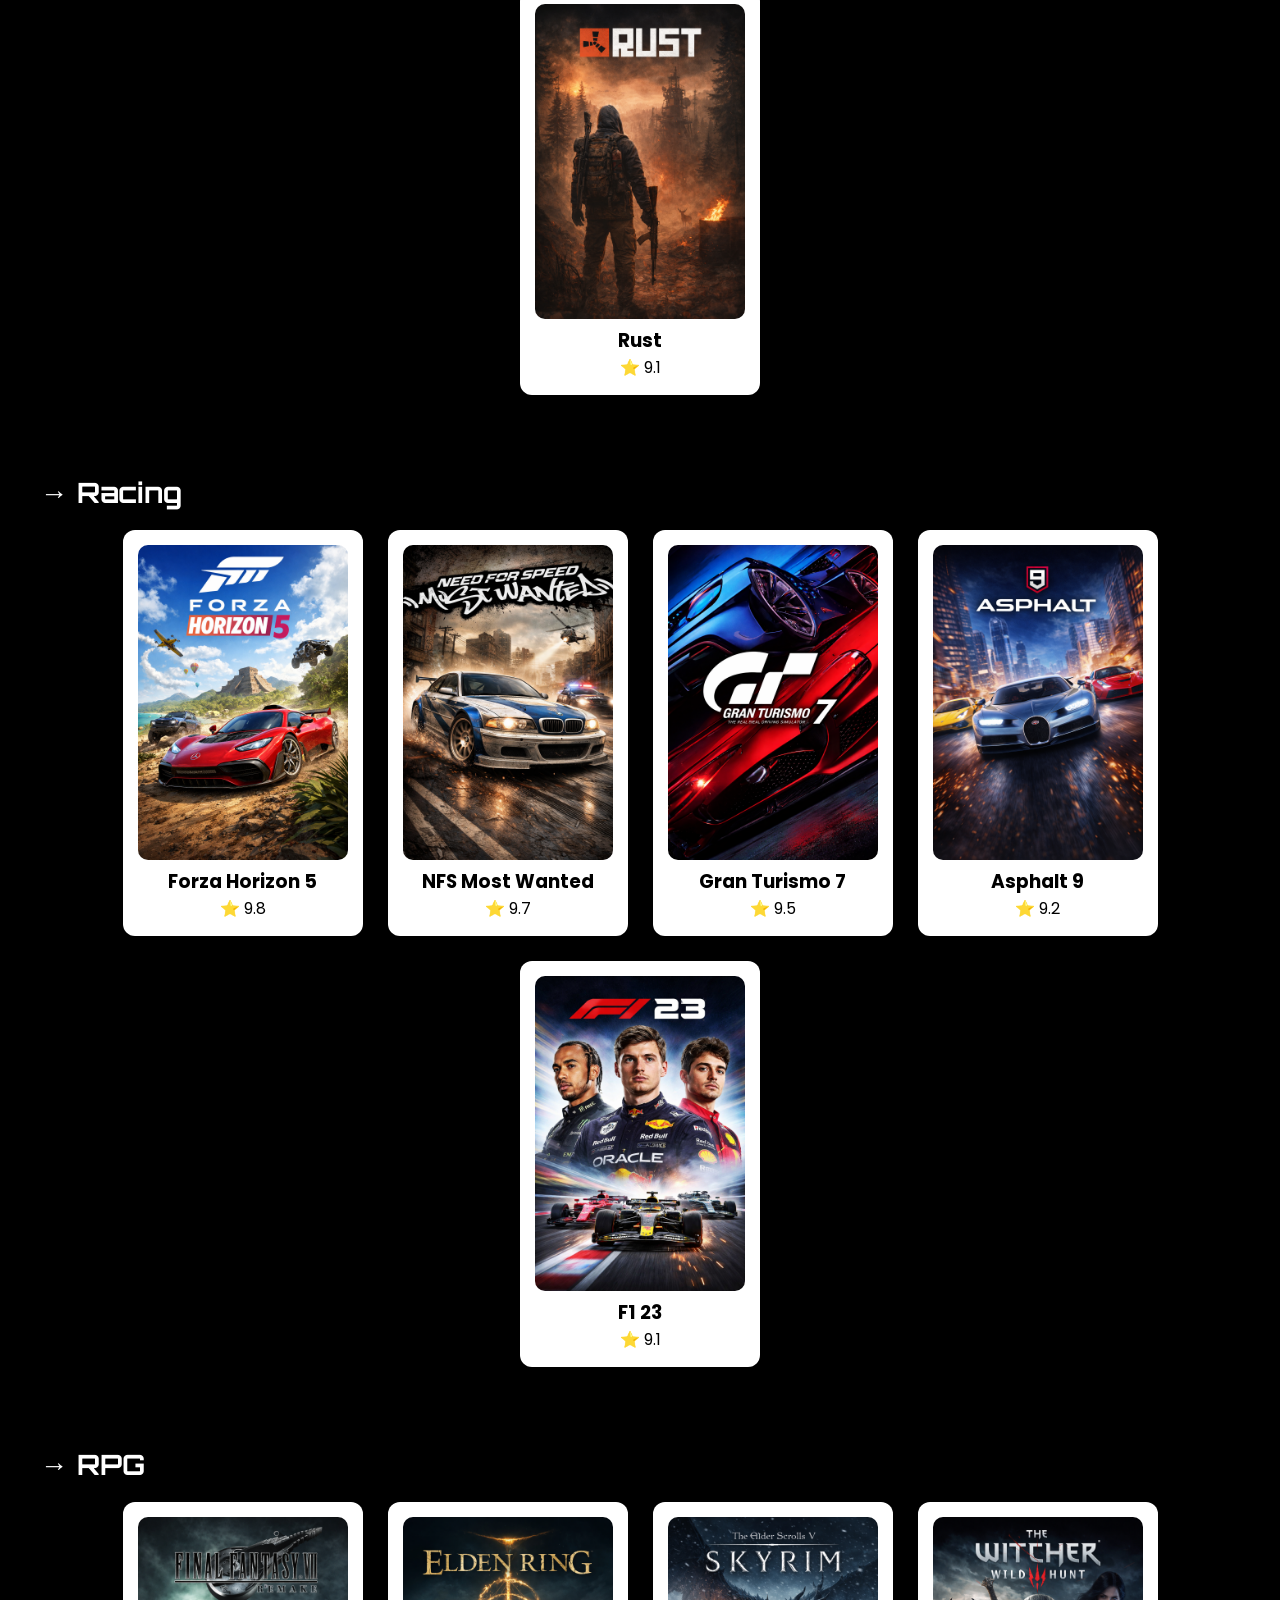
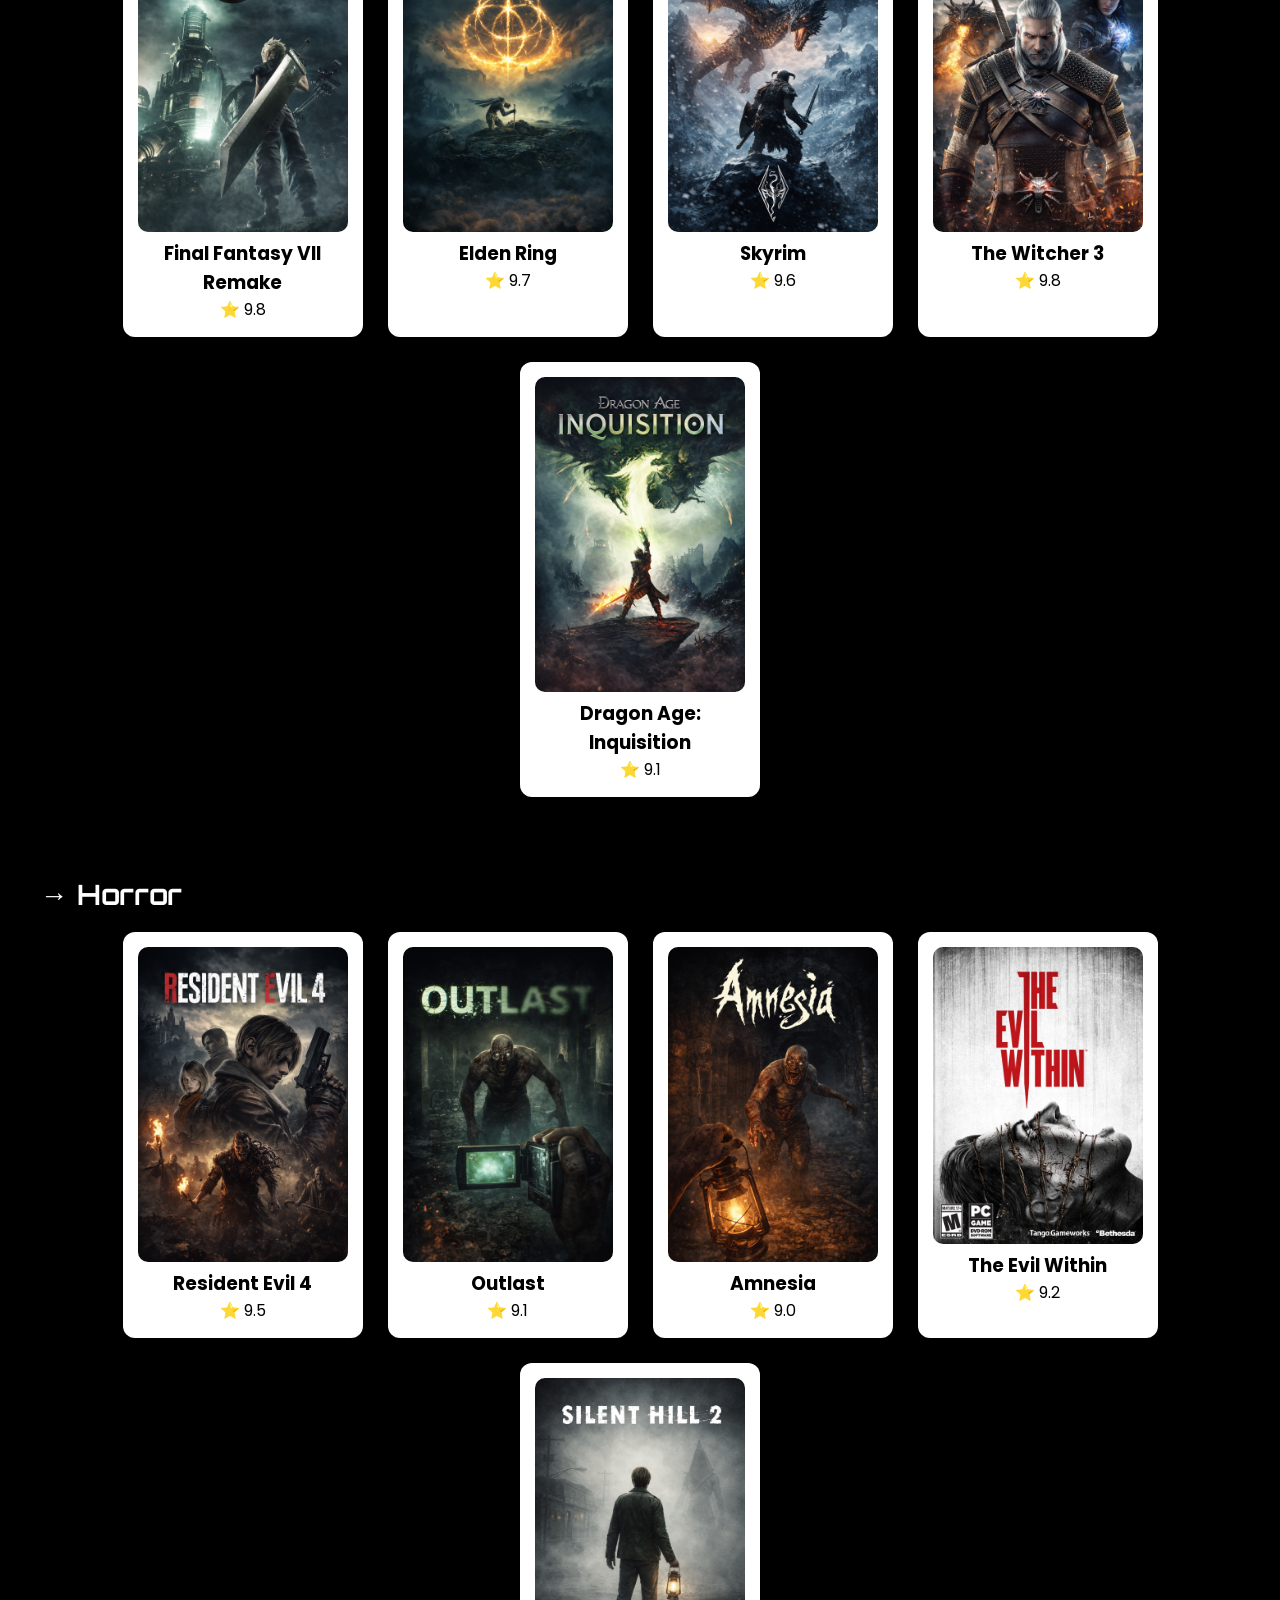
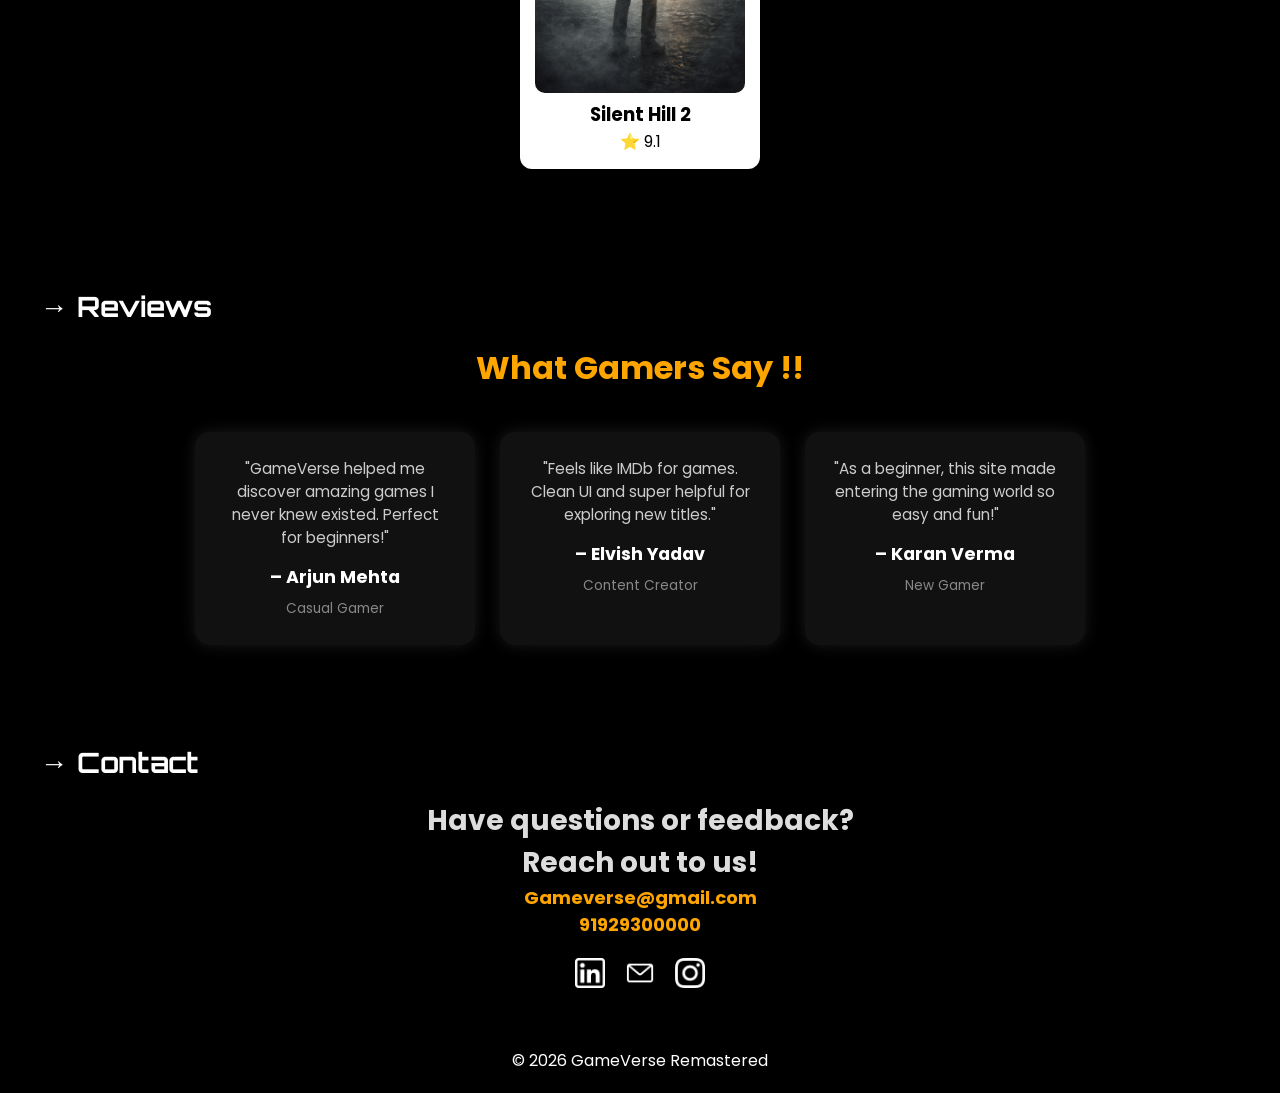
==== commit 44893db0: "new theme change code" ====
--- a/index.html
+++ b/index.html
@@ -48,8 +48,8 @@
 
       <div class="nav-right">
         <div class="search-box">
-          <span class="search-icon">🔍</span>
-          <input class="search" type="text" placeholder="Search games...">
+          <span class="search-icon" onclick="handleSearch()">🔍</span>
+          <input class="search" type="text" placeholder="Search games..." onkeydown="if(event.key==='Enter') handleSearch()">
         </div>
 
         <div class="profile-btn" onclick="openPopup()">
@@ -108,6 +108,11 @@
       <button onclick="sendMessage()">Send</button>
     </div>
   </div>
+
+  <!--  themetoggle  -->
+    <div id="themeToggle" class="theme-toggle-btn">
+      🌚
+    </div>
 
   <!-- hero -->
   <section class="hero" style="font-family: 'Orbitron', sans-serif;">
--- a/GameVerse.css
+++ b/GameVerse.css
@@ -1,5 +1,9 @@
 html {
   scroll-behavior: smooth;
+}
+
+body {
+  transition: all 0.4s ease;
 }
 
 * {
@@ -13,6 +17,32 @@
   color: white;
   font-family: 'Poppins', sans-serif;
 }
+
+
+/* theme toggle*/
+
+.theme-toggle-btn {
+  position: fixed;
+  bottom: 20px;
+  left: 20px; /* LEFT SIDE */
+  background: rgb(255, 0, 0);
+  width: 60px;
+  height: 60px;
+  border-radius: 50%;
+  display: flex;
+  align-items: center;
+  justify-content: center;
+  font-size: 26px;
+  cursor: pointer;
+  box-shadow: 0 0 25px rgba(255,120,0,0.6);
+  transition: 0.3s;
+  z-index: 1000;
+}
+
+.theme-toggle-btn:hover {
+  transform: scale(1.1);
+}
+
 
 /* navbar */
 header {
@@ -864,4 +894,160 @@
 
 .chat-body::-webkit-scrollbar-thumb:hover {
   background: orange;
+}
+
+
+/* 🌈 PURPLE-BLUE LIGHT MODE */
+
+body.light-mode {
+  background: #0b0f1a; /* dark bluish background */
+  color: #ffffff;
+}
+
+/* Navbar */
+body.light-mode header {
+  background: linear-gradient(90deg, #6a00ff, #0077ff, #00cfff);
+}
+
+body.light-mode .nav-links a {
+  color: white;
+}
+
+body.light-mode .nav-links a::after {
+  background: #00cfff;
+}
+
+/* Logo */
+body.light-mode .logo,
+body.light-mode .remastered {
+  color: white;
+}
+
+/* Search */
+body.light-mode .search {
+  background: #121a2f;
+  color: white;
+  border: 1px solid rgba(0, 200, 255, 0.4);
+}
+
+body.light-mode .search:focus {
+  box-shadow: 0 0 10px rgba(0, 200, 255, 0.7);
+}
+
+/* Cards (IMPORTANT CHANGE) */
+body.light-mode .card {
+  background: #000000;
+  color: white;
+  box-shadow: 0 0 20px rgba(0, 200, 255, 0.2);
+}
+
+/* Card hover */
+body.light-mode .card:hover {
+  box-shadow: 0 0 30px rgba(0, 200, 255, 0.6);
+}
+
+/* Links inside cards */
+body.light-mode .card a {
+  color: #00cfff;
+}
+
+body.light-mode .card a:hover {
+  color: #6a00ff;
+}
+
+/* Genre hover glow */
+body.light-mode .genre-card:hover {
+  box-shadow: 0 0 25px #00cfff;
+}
+
+/* Upcoming section */
+body.light-mode .upcoming-card {
+  background: #000;
+  color: white;
+}
+
+/* Spec box */
+body.light-mode .spec-box {
+  background: #121a2f;
+  border-left: 4px solid #00cfff;
+}
+
+/* Reviews */
+body.light-mode .reviews {
+  background: #0b0f1a;
+}
+
+body.light-mode .review-card {
+  background: #121a2f;
+  color: white;
+}
+
+/* Chatbot */
+body.light-mode .chatbot-box {
+  background: #121a2f;
+  box-shadow: 0 0 25px rgba(0, 200, 255, 0.5);
+}
+
+body.light-mode .chat-header {
+  background: linear-gradient(90deg, #6a00ff, #00cfff);
+}
+
+/* Chat messages */
+body.light-mode .bot-msg {
+  background: #1b2540;
+  color: white;
+}
+
+body.light-mode .user-msg {
+  background: #00cfff;
+  color: black;
+}
+
+/* Suggestions */
+body.light-mode .suggestions button {
+  background: #1b2540;
+  color: white;
+}
+
+body.light-mode .suggestions button:hover {
+  background: #00cfff;
+  color: black;
+}
+
+/* Chat button (floating) */
+body.light-mode .chat-toggle {
+  background: linear-gradient(135deg, #6a00ff, #00cfff);
+  box-shadow: 0 0 25px rgba(0, 200, 255, 0.7);
+}
+
+/* Theme toggle button */
+body.light-mode .theme-toggle-btn {
+  background: linear-gradient(135deg, #6a00ff, #00cfff);
+  box-shadow: 0 0 25px rgba(0, 200, 255, 0.7);
+}
+
+/* Scrollbar */
+body.light-mode .chat-body::-webkit-scrollbar-thumb {
+  background: linear-gradient(#6a00ff, #00cfff);
+}
+
+/* 🌟 HERO GLOW ANIMATION CHANGE */
+body.light-mode .hero-title {
+  background: linear-gradient(90deg, #6a00ff, #00cfff);
+  -webkit-background-clip: text;
+  color: transparent;
+}
+
+/* Keyframes override */
+@keyframes glowLight {
+  from {
+    text-shadow: 0 0 10px #6a00ff;
+  }
+  to {
+    text-shadow: 0 0 20px #00cfff;
+  }
+}
+
+body.light-mode .hero-title {
+  animation: glowLight 1.5s infinite alternate;
 }
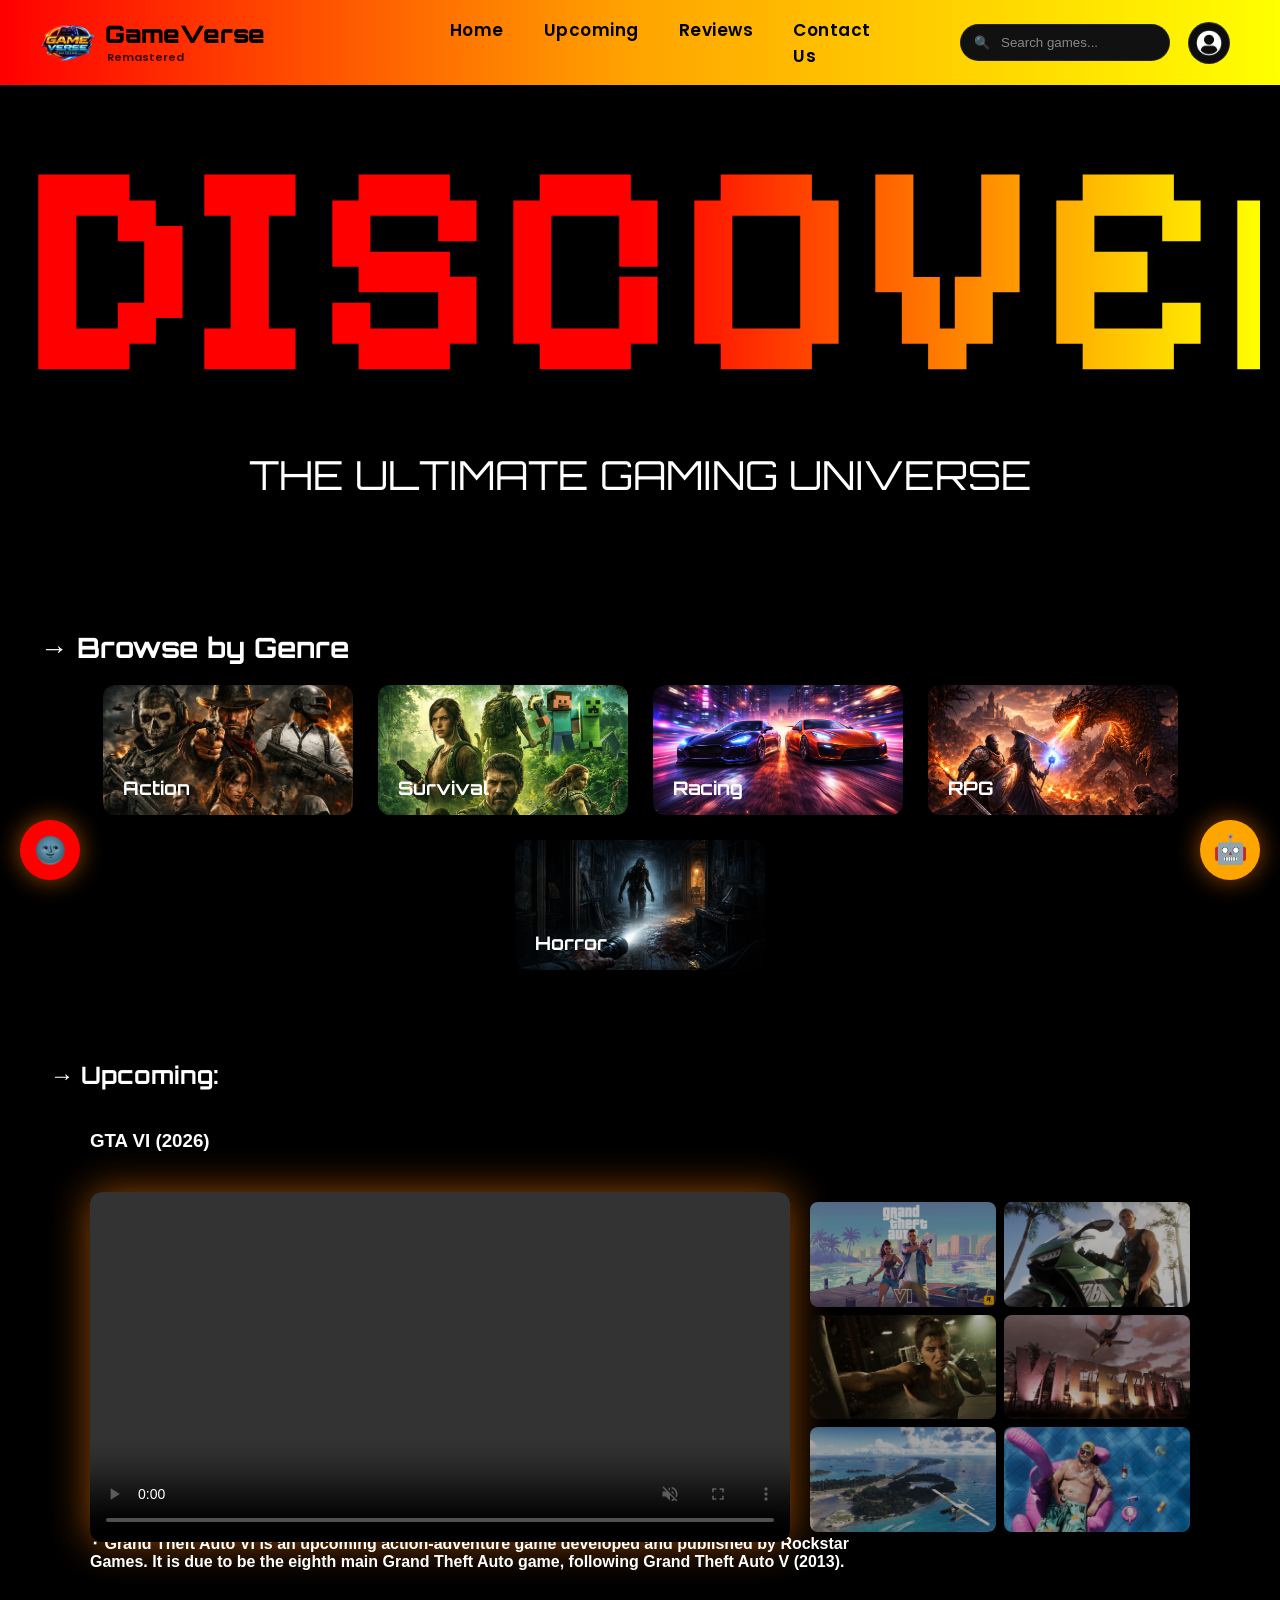
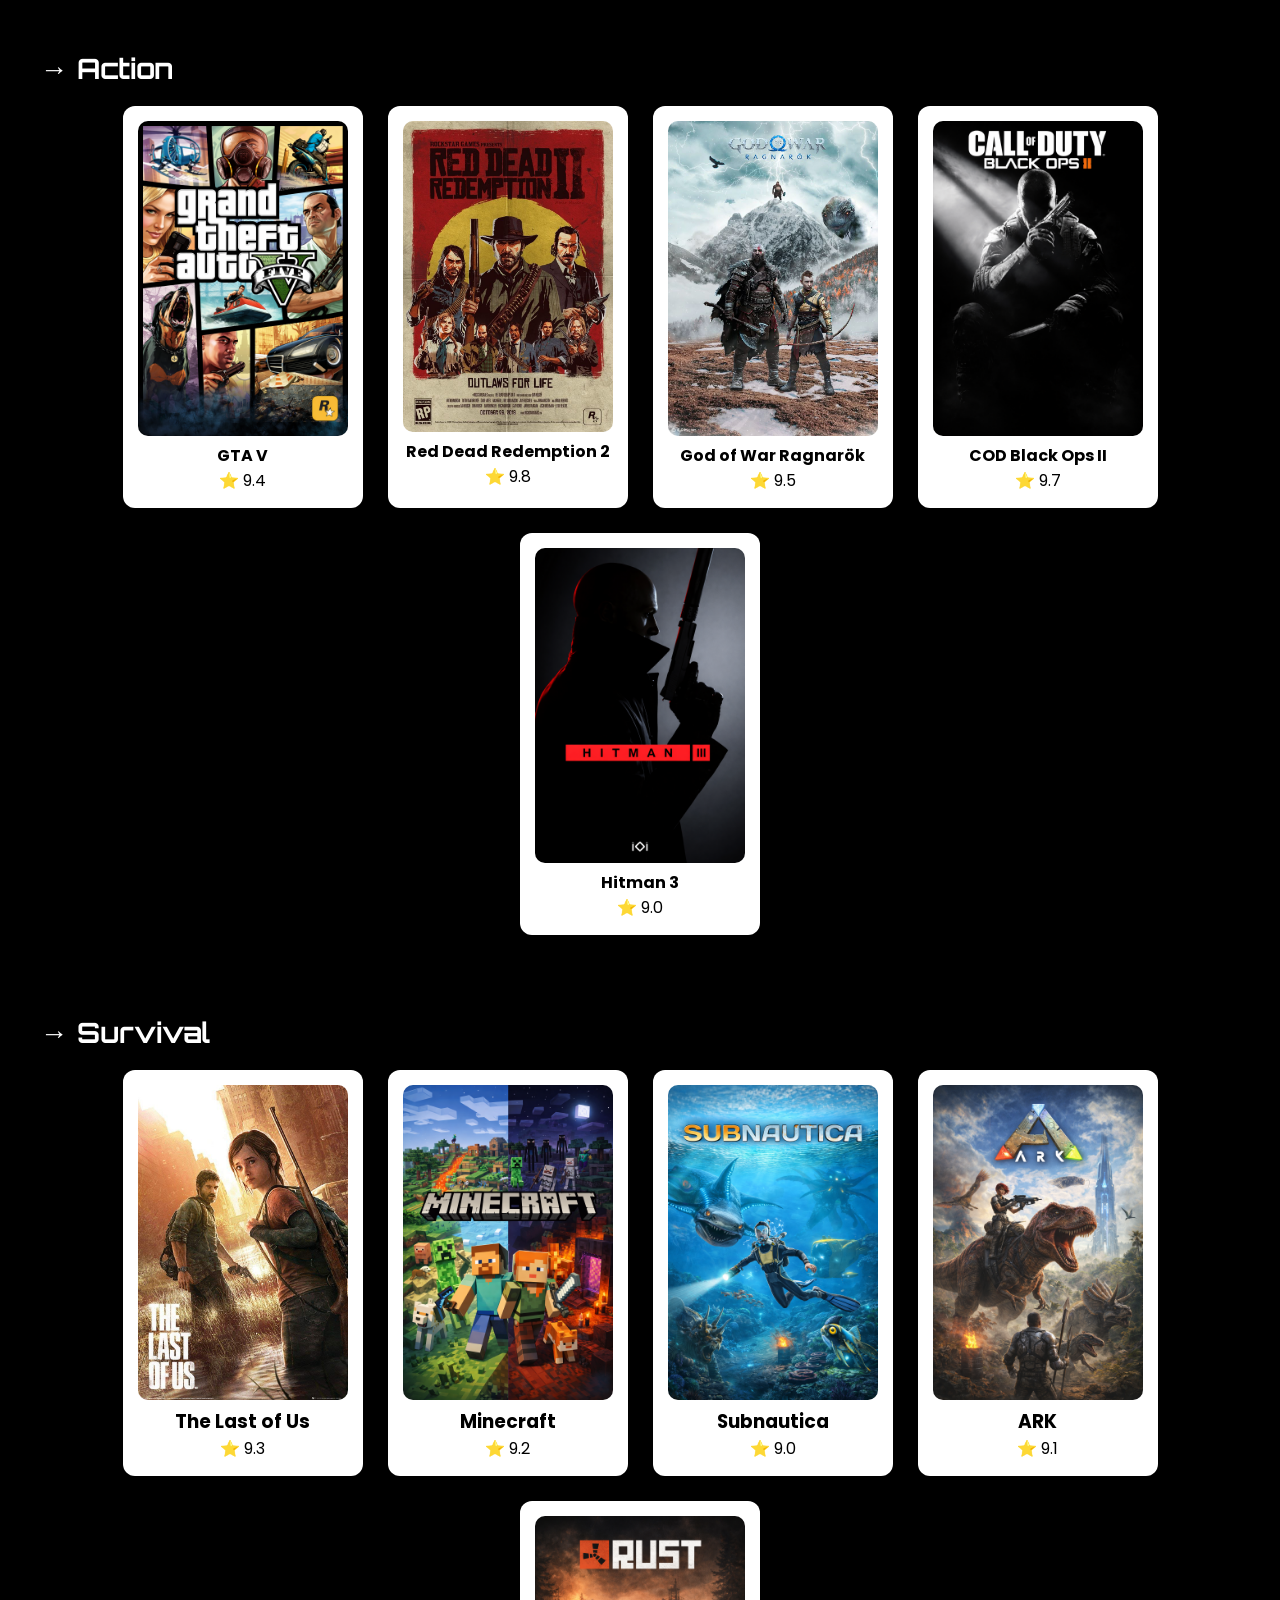
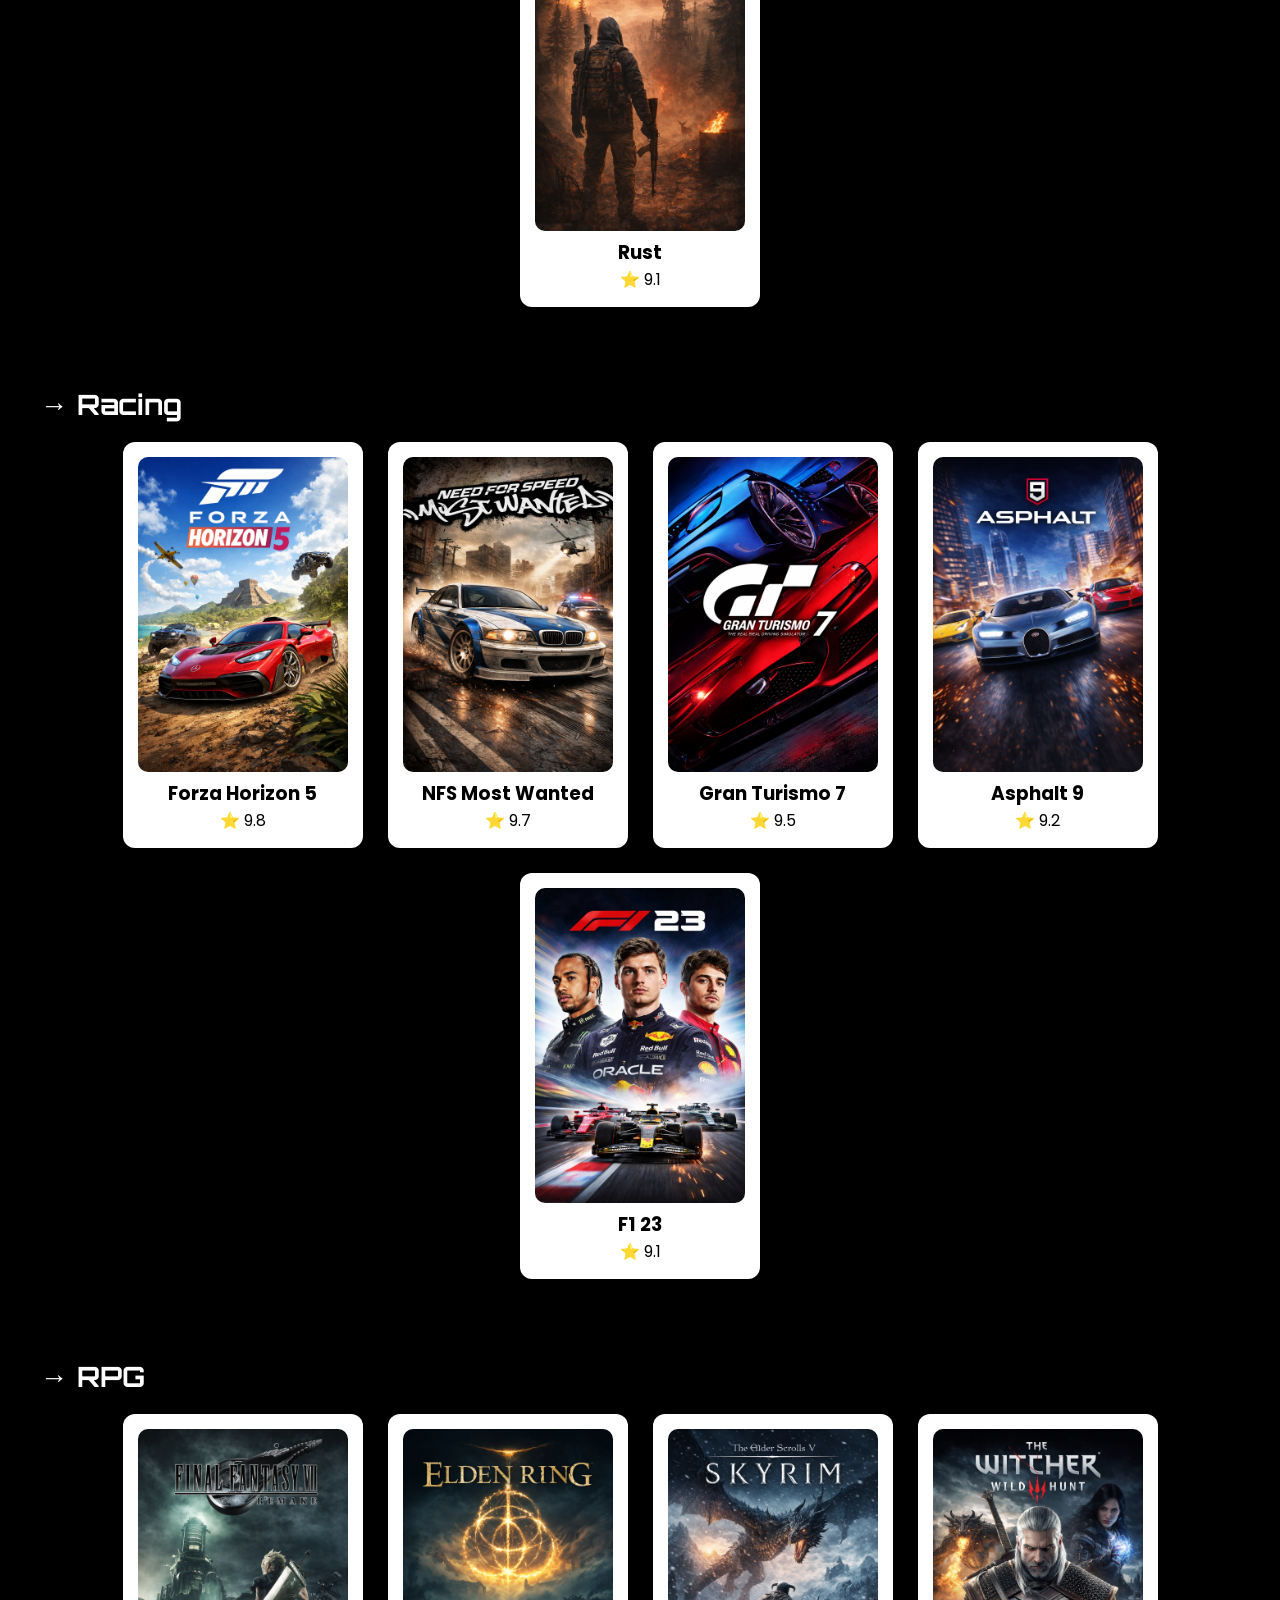
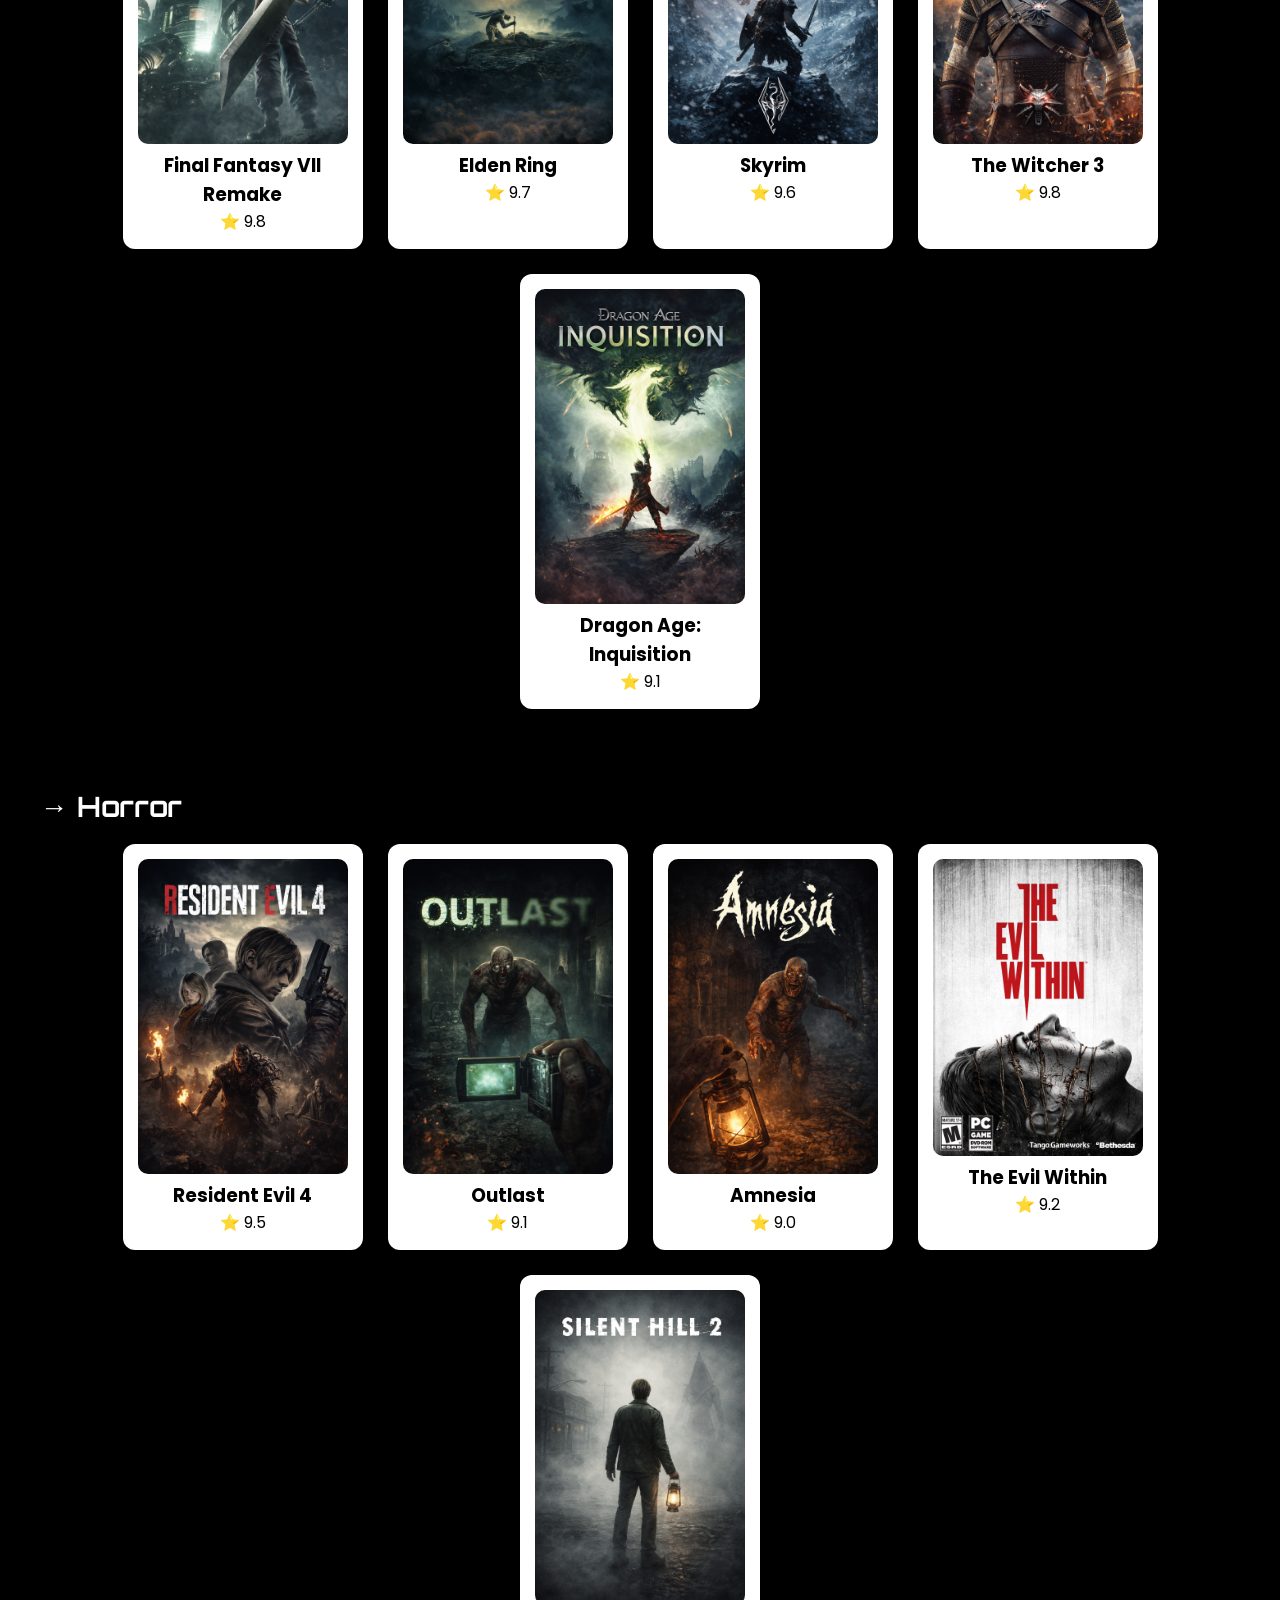
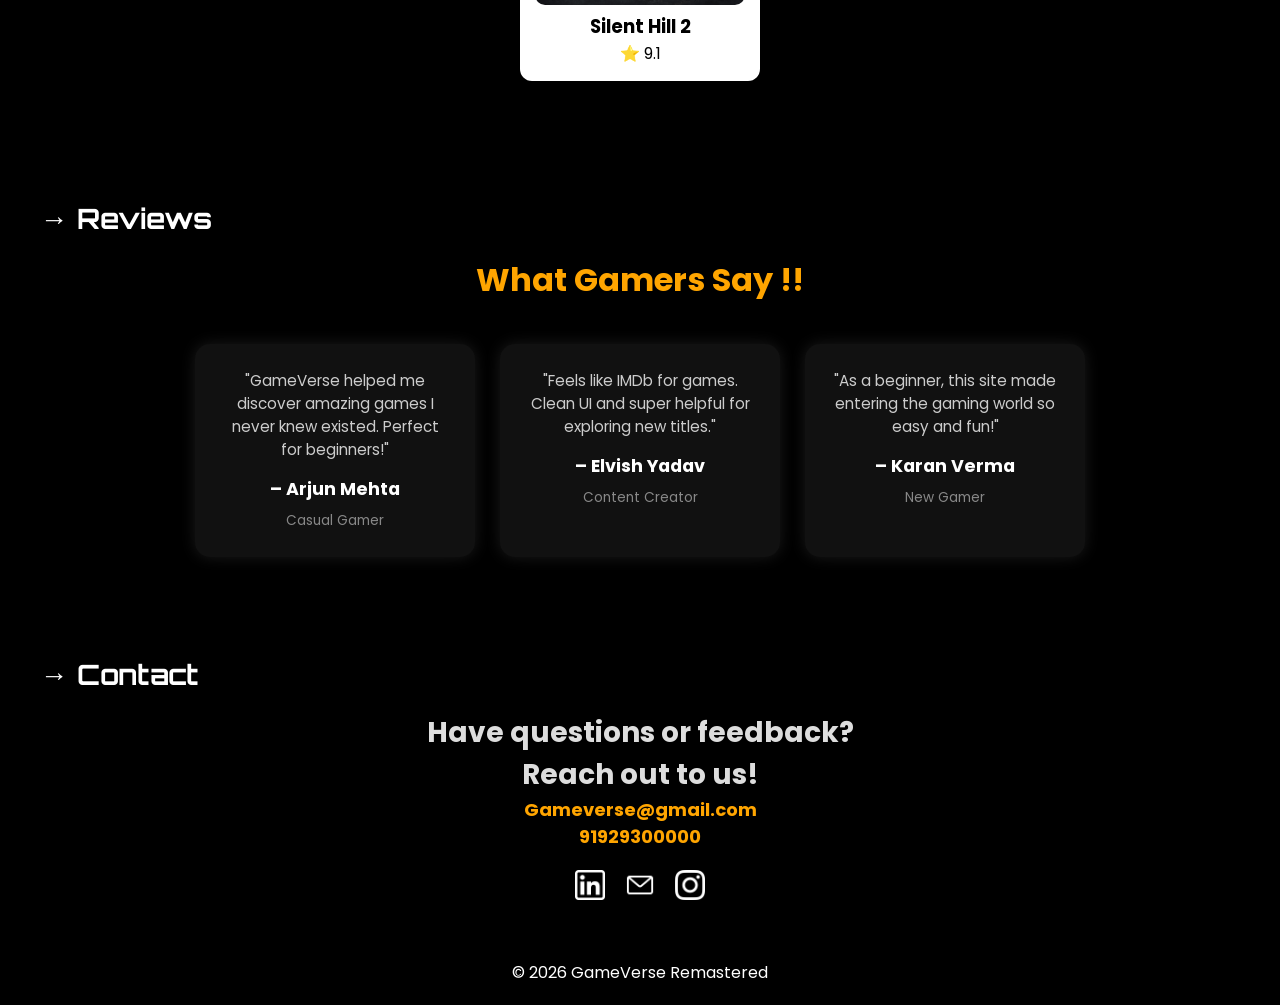
==== commit 5639465c: "optimization" ====
--- a/index.html
+++ b/index.html
@@ -1,14 +1,17 @@
 <!DOCTYPE html>
 <html lang="en">
+
 <head>
   <meta charset="UTF-8">
   <title>GameVerse Remastered</title>
   <meta name="viewport" content="width=device-width, initial-scale=1.0">
 
   <!-- fonts -->
-   <link rel="preconnect" href="https://fonts.googleapis.com">
+  <link rel="preconnect" href="https://fonts.googleapis.com">
   <link rel="preconnect" href="https://fonts.gstatic.com" crossorigin>
-  <link href="https://fonts.googleapis.com/css2?family=Archivo+Black&family=Bungee&family=Google+Sans:ital,opsz,wght@0,17..18,400..700;1,17..18,400..700&family=Orbitron:wght@400..900&family=Pixelify+Sans:wght@400..700&family=Yanone+Kaffeesatz:wght@200..700&display=swap" rel="stylesheet">
+  <link
+    href="https://fonts.googleapis.com/css2?family=Archivo+Black&family=Bungee&family=Google+Sans:ital,opsz,wght@0,17..18,400..700;1,17..18,400..700&family=Orbitron:wght@400..900&family=Pixelify+Sans:wght@400..700&family=Yanone+Kaffeesatz:wght@200..700&display=swap"
+    rel="stylesheet">
   <link rel="preconnect" href="https://fonts.googleapis.com">
   <link rel="preconnect" href="https://fonts.gstatic.com" crossorigin>
   <link
@@ -49,7 +52,8 @@
       <div class="nav-right">
         <div class="search-box">
           <span class="search-icon" onclick="handleSearch()">🔍</span>
-          <input class="search" type="text" placeholder="Search games..." onkeydown="if(event.key==='Enter') handleSearch()">
+          <input class="search" type="text" placeholder="Search games..."
+            onkeydown="if(event.key==='Enter') handleSearch()">
         </div>
 
         <div class="profile-btn" onclick="openPopup()">
@@ -68,9 +72,10 @@
             <label>Username/Email</label>
           </div>
 
-          <div class="input-group">
+          <div class="input-group password-group">
             <input type="password" id="password" required>
             <label>Password</label>
+            <span class="toggle-password" onclick="togglePassword()">👁</span>
           </div>
           <button class="submit-btn" onclick="handleLogin()">Login→</button><br>
           <p id="login-msg"></p>
@@ -79,7 +84,7 @@
     </nav>
   </header>
 
-    <!-- chatbot -->
+  <!-- chatbot -->
   <div class="chat-toggle" onclick="toggleChat()">
     🤖
   </div>
@@ -110,9 +115,9 @@
   </div>
 
   <!--  themetoggle  -->
-    <div id="themeToggle" class="theme-toggle-btn">
-      🌚
-    </div>
+  <div id="themeToggle" class="theme-toggle-btn">
+    🌚
+  </div>
 
   <!-- hero -->
   <section class="hero" style="font-family: 'Orbitron', sans-serif;">
@@ -328,42 +333,42 @@
       </div>
     </div>
   </section>
-  
+
   <!-- reviews -->
-  
-    <section class="reviews" id="reviews">
-      <h2 class="review-heading">→ Reviews</h2>
-      <h2 class="review-title">What Gamers Say !!</h2>
-  
-      <div class="review-container">
-        
-        <div class="review-card">
-          <p class="review-text">
-            "GameVerse helped me discover amazing games I never knew existed. Perfect for beginners!"
-          </p>
-          <h4 class="review-name">– Arjun Mehta</h4>
-          <span class="review-role">Casual Gamer</span>
-        </div>
-  
-        <div class="review-card">
-          <p class="review-text">
-            "Feels like IMDb for games. Clean UI and super helpful for exploring new titles."
-          </p>
-          <h4 class="review-name">– Elvish Yadav</h4>
-          <span class="review-role">Content Creator</span>
-        </div>
-  
-        <div class="review-card">
-          <p class="review-text">
-            "As a beginner, this site made entering the gaming world so easy and fun!"
-          </p>
-          <h4 class="review-name">– Karan Verma</h4>
-          <span class="review-role">New Gamer</span>
-        </div>
-  
-      </div>
-    </section>
-  
+
+  <section class="reviews" id="reviews">
+    <h2 class="review-heading">→ Reviews</h2>
+    <h2 class="review-title">What Gamers Say !!</h2>
+
+    <div class="review-container">
+
+      <div class="review-card">
+        <p class="review-text">
+          "GameVerse helped me discover amazing games I never knew existed. Perfect for beginners!"
+        </p>
+        <h4 class="review-name">– Arjun Mehta</h4>
+        <span class="review-role">Casual Gamer</span>
+      </div>
+
+      <div class="review-card">
+        <p class="review-text">
+          "Feels like IMDb for games. Clean UI and super helpful for exploring new titles."
+        </p>
+        <h4 class="review-name">– Elvish Yadav</h4>
+        <span class="review-role">Content Creator</span>
+      </div>
+
+      <div class="review-card">
+        <p class="review-text">
+          "As a beginner, this site made entering the gaming world so easy and fun!"
+        </p>
+        <h4 class="review-name">– Karan Verma</h4>
+        <span class="review-role">New Gamer</span>
+      </div>
+
+    </div>
+  </section>
+
   <!-- Contact us -->
 
   <section id="contact" class="contact">
@@ -382,7 +387,8 @@
   <footer>
     <p>© 2026 GameVerse Remastered</p>
   </footer>
-  
-<script src="GVR.js"></script>
+
+  <script src="GVR.js"></script>
 </body>
+
 </html>
--- a/GameVerse.css
+++ b/GameVerse.css
@@ -46,6 +46,9 @@
 
 /* navbar */
 header {
+  position: fixed;
+  width: 100%;
+  z-index: 10;
   border-bottom: 3px solid rgb(0, 0, 0);
   background: linear-gradient(90deg, red, orange, yellow);
 }
@@ -263,6 +266,25 @@
   color: orange;
   background: #111;
   padding: 0 5px;
+}
+
+/* 👁 show password icon */
+.password-group {
+  position: relative;
+}
+
+.toggle-password {
+  position: absolute;
+  right: 12px;
+  top: 50%;
+  transform: translateY(-50%);
+  cursor: pointer;
+  color: #aaa;
+  font-size: 14px;
+}
+
+.toggle-password:hover {
+  color: #00cfff;
 }
 
 .popup-content input {
@@ -740,12 +762,11 @@
   flex-direction: column;
   box-shadow: 0 0 30px rgba(255, 120, 0, 0.4);
   overflow: hidden;
-
   opacity: 0;
   transform: translateY(40px) scale(0.95);
   pointer-events: none;
-
   transition: all 0.3s ease;
+  z-index: 9999;
 }
 
 .chatbot-box.active {
@@ -1035,6 +1056,7 @@
 body.light-mode .hero-title {
   background: linear-gradient(90deg, #6a00ff, #00cfff);
   -webkit-background-clip: text;
+  background-clip: text;
   color: transparent;
 }
 
@@ -1050,4 +1072,132 @@
 
 body.light-mode .hero-title {
   animation: glowLight 1.5s infinite alternate;
+}
+
+/* LOGIN BUTTON (IMPORTANT — still orange) */
+body.light-mode .submit-btn {
+  background: linear-gradient(90deg, #00cfff, #0077ff);
+  color: white;
+  box-shadow: 0 0 15px rgba(0, 200, 255, 0.5);
+}
+
+/* LOGIN BUTTON HOVER */
+body.light-mode .submit-btn:hover {
+  box-shadow: 0 0 20px rgba(0, 200, 255, 0.7);
+}
+
+/* INPUT FOCUS GLOW */
+body.light-mode .input-group input:focus {
+  border-color: #00cfff;
+  box-shadow: 0 0 8px rgba(0, 200, 255, 0.6);
+}
+
+/* LABEL COLOR (when floating) */
+body.light-mode .input-group input:focus + label,
+body.light-mode .input-group input:valid + label {
+  color: #00cfff;
+}
+
+/* SEARCH ICON GLOW */
+body.light-mode .search-box:focus-within .search-icon {
+  color: #00cfff;
+}
+
+/* PROFILE HOVER (still orange glow) */
+body.light-mode .profile-btn:hover {
+  border-color: #00cfff;
+  box-shadow: 0 0 10px rgba(0, 200, 255, 0.5);
+}
+
+/* CHAT INPUT BUTTON (Send button) */
+body.light-mode .chat-input button {
+  background: #00cfff;
+  color: black;
+}
+
+/* SCROLLBAR FIX (if orange still visible) */
+body.light-mode .chat-body::-webkit-scrollbar-thumb {
+  background: linear-gradient(#6a00ff, #00cfff);
+}
+
+/* 🎬 VIDEO GLOW FIX */
+body.light-mode .video-container,
+body.light-mode .trailer,
+body.light-mode video {
+  box-shadow: 0 0 25px rgba(0, 200, 255, 0.5) !important;
+}
+
+body.light-mode .contact-section {
+  color: white;
+}
+
+body.light-mode .contact-section strong {
+  color: #00cfff;
+}
+
+body.light-mode a {
+  color:white !important;
+  text-decoration: none;
+}
+
+body.light-mode .review-heading {
+  color: inherit !important;
+}
+
+body.light-mode .reviews h2 {
+  background: linear-gradient(90deg, #6a00ff, #00cfff);
+  -webkit-background-clip: text;
+  color: transparent;
+}
+
+body.light-mode .contact p[style] {
+  background: linear-gradient(90deg, #6a00ff, #00cfff);
+  -webkit-background-clip: text;
+  background-clip: text;
+  color: transparent !important;
+}
+
+body.light-mode .media-thumbs img:hover {
+  box-shadow: 0 0 25px rgba(0, 200, 255, 0.8) !important;
+}
+
+body.light-mode .main-media video,
+body.light-mode .main-media img {
+  box-shadow: 0 0 40px rgba(0, 200, 255, 0.6) !important;
+}
+
+body.light-mode #login-msg {
+  background: linear-gradient(90deg, #00cfff, #0077ff);
+  -webkit-background-clip: text;
+  background-clip: text;
+  color: transparent !important;
+  font-weight: 500;
+}
+
+body.light-mode .popup {
+  background: rgba(0, 0, 0, 0.75); /* stronger overlay */
+  backdrop-filter: blur(10px);
+}
+
+body.light-mode .popup-content {
+  background: #0b0f1a;
+  box-shadow: 
+    0 0 30px rgba(0, 200, 255, 0.25),
+    0 0 60px rgba(0, 120, 255, 0.15);
+}
+
+body.light-mode .review-card {
+  background: #121a2f;
+  color: white;
+  box-shadow: 
+    0 0 10px rgba(0, 200, 255, 0.08),
+    0 0 20px rgba(0, 120, 255, 0.05);
+  transition: all 0.35s ease;
+}
+
+body.light-mode .review-card:hover {
+  transform: translateY(-5px);
+  box-shadow: 
+    0 0 30px rgba(0, 200, 255, 0.4),
+    0 0 60px rgba(0, 120, 255, 0.25);
 }
